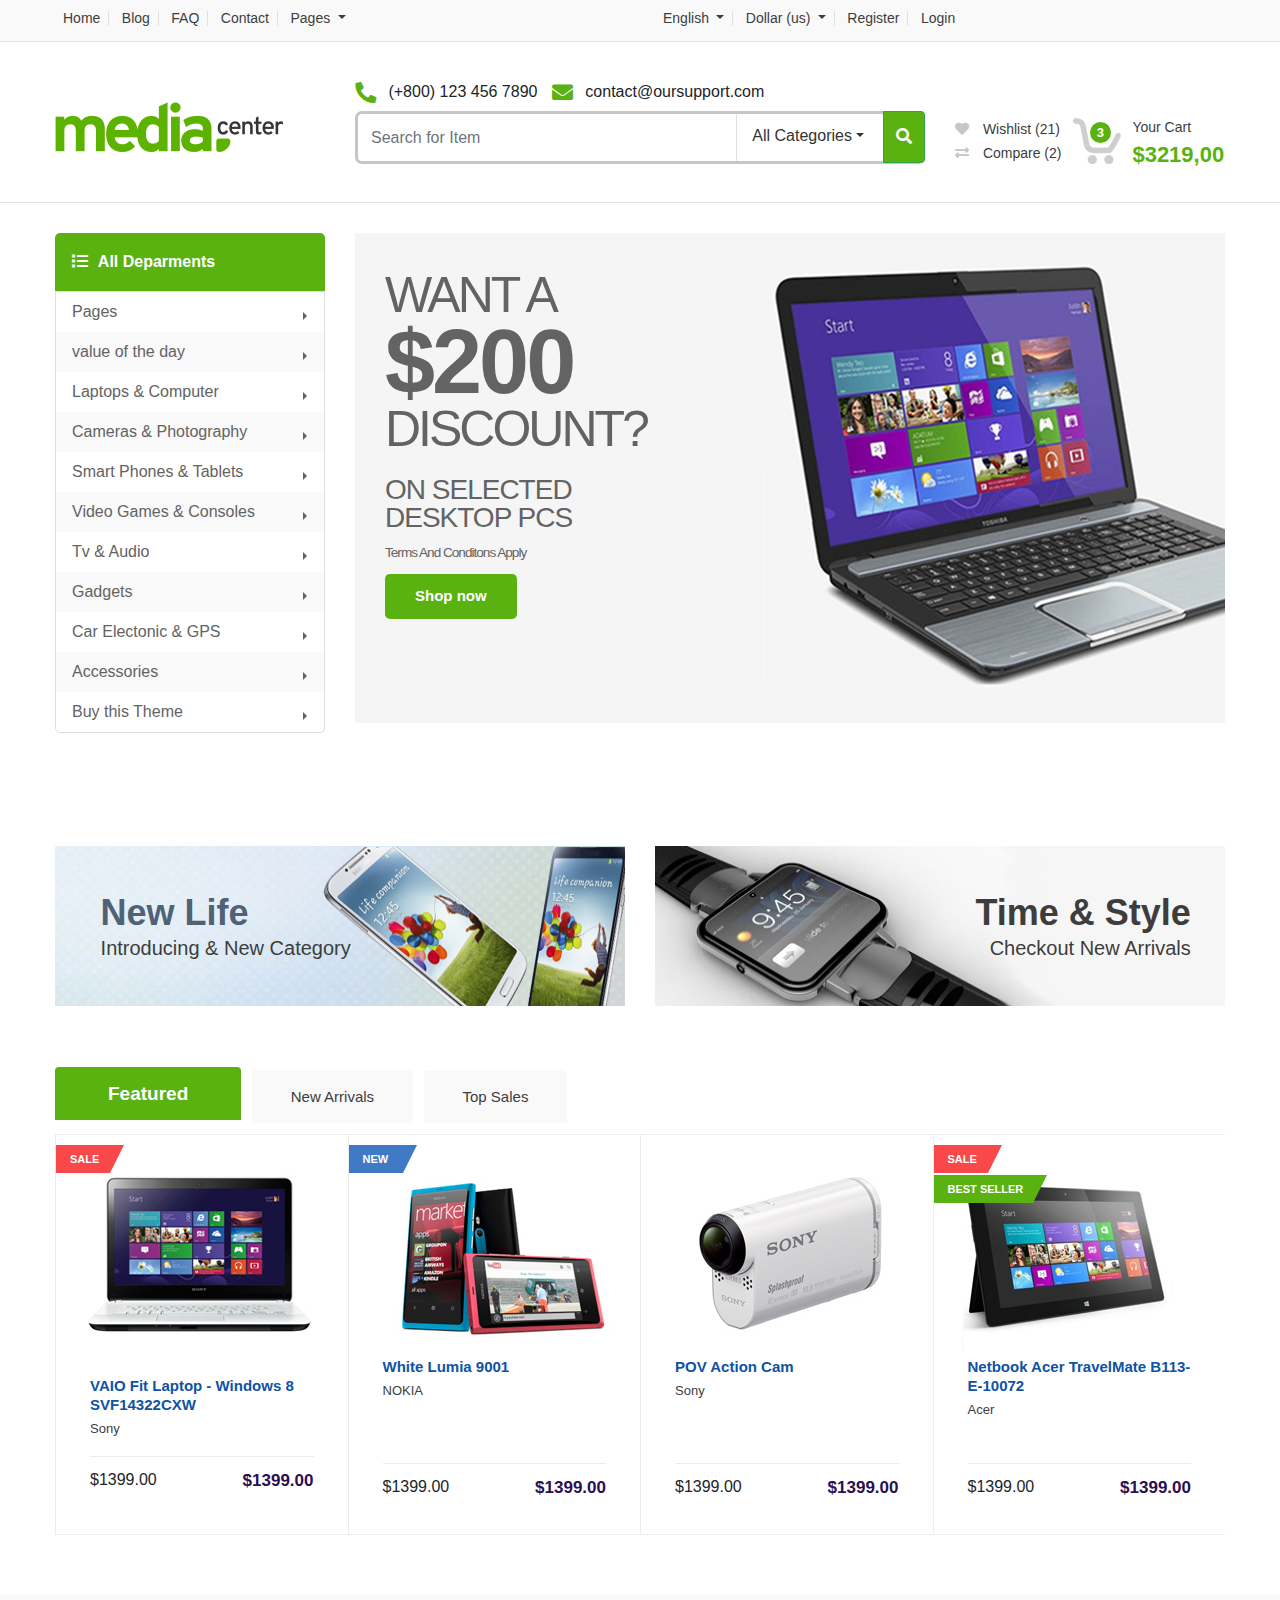
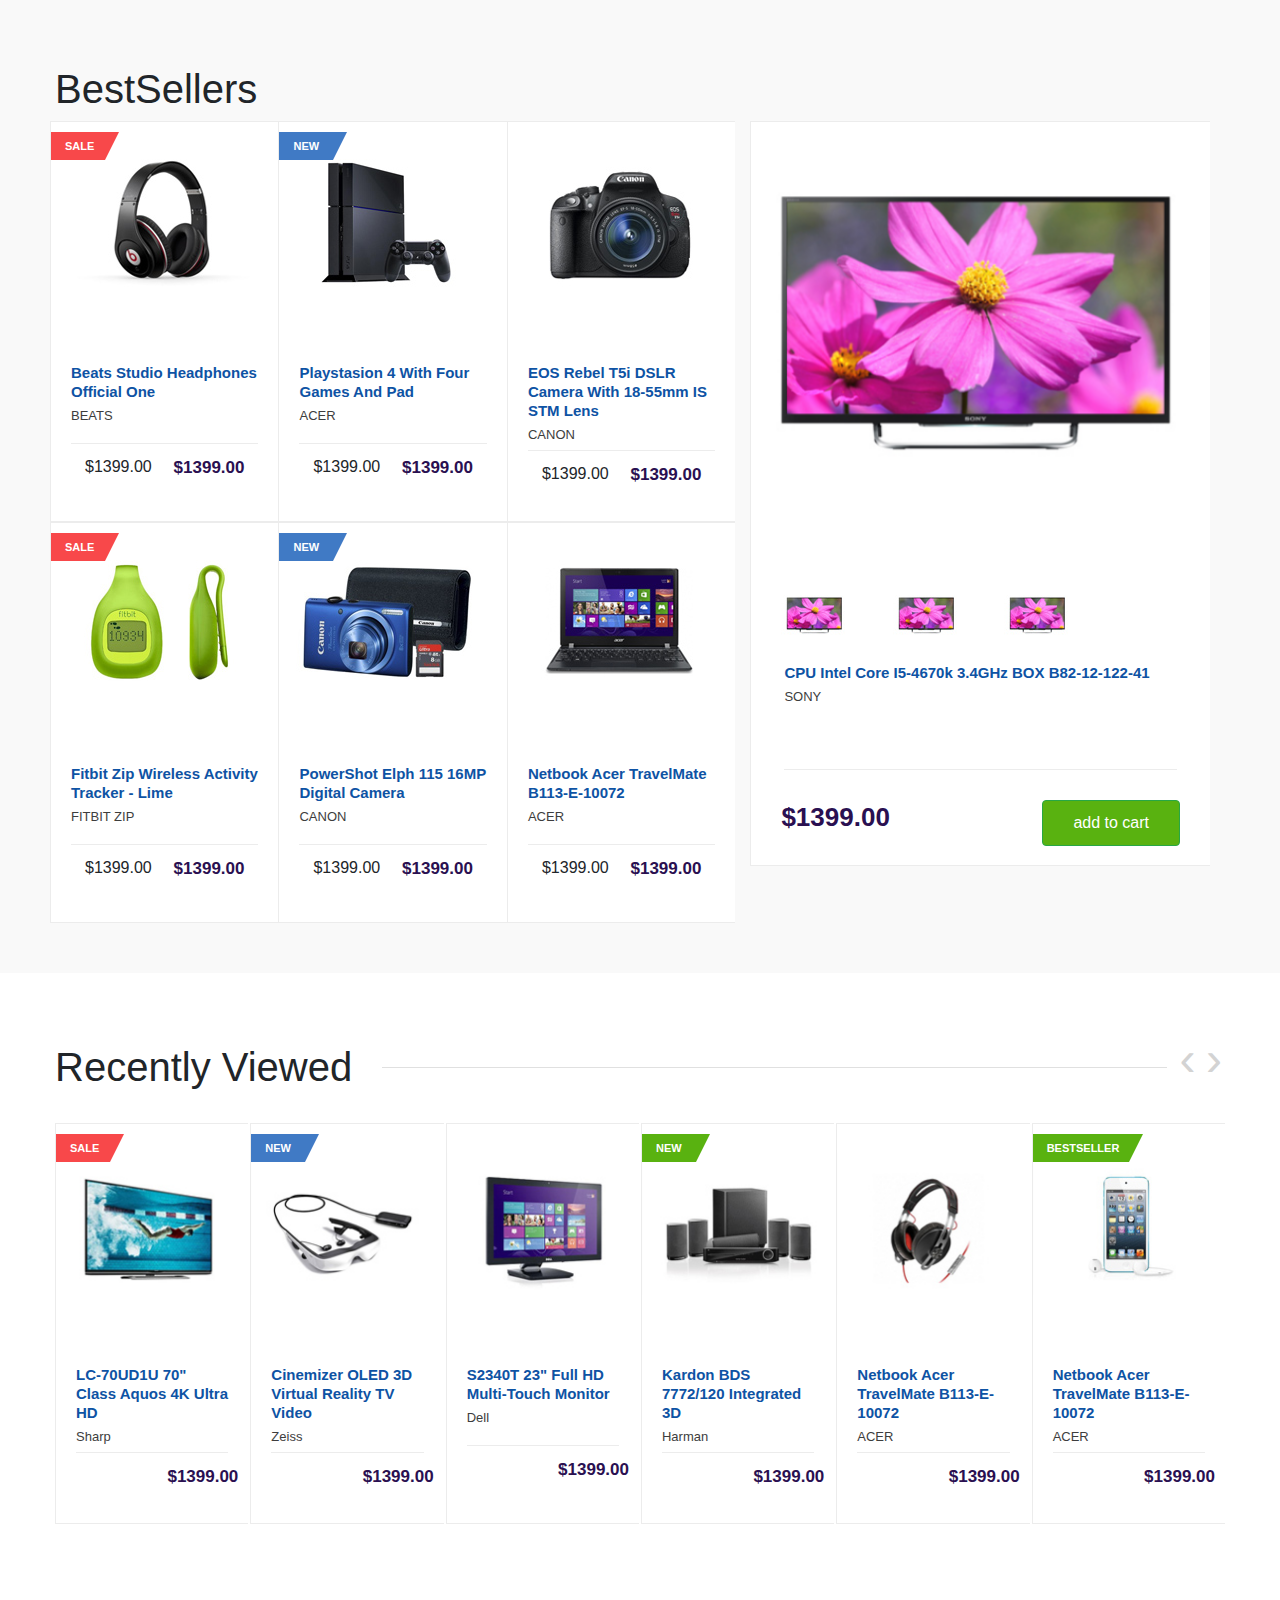
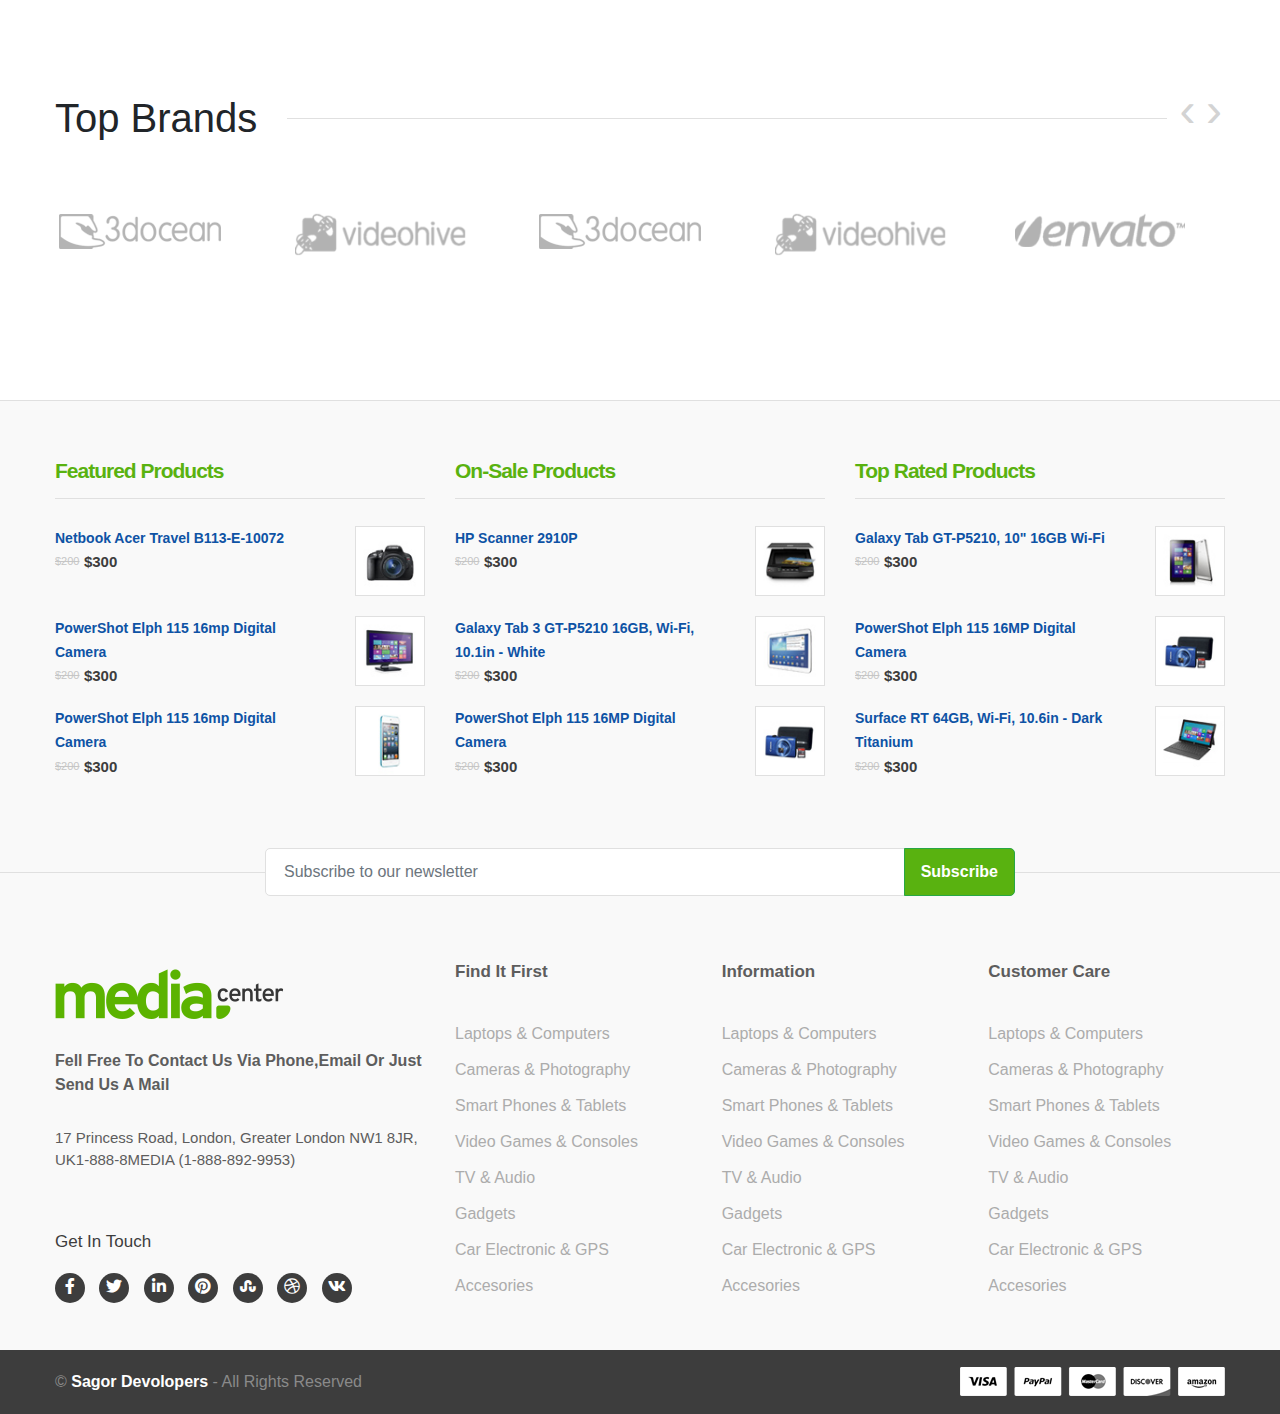
==== index.html @ 827f34d5 "Ecommerce html template" ====
<!DOCTYPE HTML>
<html lang="en-US">

<head>
    <meta charset="UTF-8">
    <meta name="viewport" content="width=device-width , initial-scale=1">
    <meta name="keywords" content="">
    <meta name="author" content="">
    <meta name="description" content="Responsive Ecommerce html template">
    <meta name="viewport" content="width=device-width, initial-scale=1">
    <title>Media Center Electric Html5 Template</title>
    <!-- Place favicon.ico in the root directory -->
    <link rel="shortcut icon" type="image/x-icon" href="assets/img/favicon.ico">
    <!-- css here -->
    <link rel="stylesheet" type="text/css" href="css/style.css">
    <link rel="stylesheet" type="text/css" href="css/bootstrap.min.css" />
    <link rel="stylesheet" type="text/css" href="css/owl.carousel.min.css" />
    <link rel="stylesheet" href="https://cdnjs.cloudflare.com/ajax/libs/font-awesome/5.14.0/css/all.min.css" />
    <link rel="stylesheet" type="text/css" href="css/responsive.css" />
    <link rel="stylesheet" type="text/css" href="css/jquery-ui.css" />
</head>

<body>

    <!-- topbar -->
    <div class="topbar">
        <div class="container">
            <div class="row">
                <div class="col-md-6">
                    <nav class="navbar navbar-expand-lg ">
                        <div class="collapse navbar-collapse" id="navbarSupportedContent">
                            <ul class="navbar-nav  animate-dropdown">
                                <li class="nav-item active">
                                    <a class="nav-link" href="index.html"> Home </a>
                                </li>
                                <li class="nav-item">
                                    <a class="nav-link" href="#">Blog</a>
                                </li>
                                <li class="nav-item">
                                    <a class="nav-link" href="freequently.html">FAQ</a>
                                </li>
                                <li class="nav-item">
                                    <a class="nav-link" href="contact.html">Contact</a>
                                </li>
                                <li class="nav-item dropdown">
                                    <a class="nav-link dropdown-toggle" href="category.html" id="navbarDropdown" role="button" data-toggle="dropdown" aria-haspopup="true" aria-expanded="false">
                                        Pages
                                    </a>
                                    <div class="dropdown-menu" aria-labelledby="navbarDropdown">
                                        <a class="dropdown-item" href="index.html">Home</a>
                                        <a class="dropdown-item" href="category.html">Category </a>
                                        <a class="dropdown-item" href="terms.html">Terms and Conditons</a>
                                        <a class="dropdown-item" href="about.html">About Us </a>
                                    </div>
                                </li>
                            </ul>
                        </div>
                    </nav>
                </div>

                <div class="col-md-6">
                    <nav class="navbar navbar-expand-lg ">
                        <div class="collapse navbar-collapse" id="navbarSupportedContent">
                            <ul class="navbar-nav animate-dropdown">
                                <li class="nav-item dropdown">
                                    <a class="nav-link dropdown-toggle" href="#" role="button" data-toggle="dropdown">
                                        English
                                    </a>
                                    <div class="dropdown-menu">
                                        <a class="dropdown-item" href="#">French</a>
                                        <a class="dropdown-item" href="#">Russian </a>
                                        <a class="dropdown-item" href="#">Bangla</a>
                                    </div>
                                </li>

                                <li class="nav-item dropdown">
                                    <a class="nav-link dropdown-toggle" href="#" role="button" data-toggle="dropdown">
                                        Dollar (us)
                                    </a>
                                    <div class="dropdown-menu">
                                        <a class="dropdown-item" href="#">Euro (U)</a>
                                        <a class="dropdown-item" href="#">Indian Rupi (INR) </a>
                                        <a class="dropdown-item" href="#">Taka (BDT)</a>
                                    </div>
                                </li>

                                <li class="nav-item">
                                    <a class="nav-link" href="#">Register</a>
                                </li>

                                <li class="nav-item">
                                    <a class="nav-link" href="#">Login</a>
                                </li>
                            </ul>
                        </div>
                    </nav>
                </div>
            </div>
        </div>
    </div>

    <!-- header -->

    <header class="site-header">
        <div class="container">
            <div class="row">
                <div class="col-lg-3">
                    <div class="logo">
                        <a href="index.html">
                            <img src="img/log.png" alt="" />
                        </a>
                    </div>
                </div>
                <div class="col-lg-6">
                    <div class="header-contact">
                        <span class="phone"><i class="fas fa-phone"></i> (+800) 123 456 7890 </span>
                        <span class="email"> <i class="fas fa-envelope"></i> contact@oursupport.com </span>
                    </div>
                    <div class="header-search">
                        <form>
                            <div class="input-group">
                                <input type="search" class="form-control" placeholder="Search for Item" />
                                <ul class="categories-filter navbar-nav animate-dropdown">
                                    <li>
                                        <a href="#" class="dropdown-toggle" data-toggle="dropdown" aria-expanded="false"> All Categories</a>
                                        <div class="dropdown-menu">
                                            <a class="dropdown-item" href="#">Laptops</a>
                                            <a class="dropdown-item" href="#"> Tv and Audio</a>
                                            <a class="dropdown-item" href="#">camera</a>
                                            <a class="dropdown-item" href="#">Gadgets</a>
                                        </div>
                                    </li>
                                </ul>
                                <div class="input-group-append">
                                    <button type="submit" class="btn btn-success"><i class="fas fa-search"></i></button>
                                </div>
                            </div>
                        </form>
                    </div>
                </div>

                <div class="col-lg-3">
                    <div class="cart-holder">
                        <div class="wish-compare">
                            <div class="wishlist">
                                <a href="#">
                                    <i class="fa fa-heart"></i> Wishlist
                                    <span class="value"> (21)</span>
                                </a>
                            </div>
                            <div class="compare">
                                <a href="#">
                                    <i class="fa fa-exchange-alt"></i> Compare
                                    <span class="value"> (2)</span>
                                </a>
                            </div>
                        </div>

                        <div class="basket animate-dropdown">
                            <a href="#" data-toggle="dropdown" aria-expanded="false">
                                <div class="item-count">
                                    <span class="count">3</span>
                                    <img src="img/icon-cart.png" alt="" />
                                </div>
                                <div class="total-price">
                                    <span class="cart-text"> Your Cart</span>
                                    <span class="price"><span class="cur">$</span><span class="value">3219,00</span> </span>
                                </div>
                            </a>
                            <ul class="dropdown-menu">
                                <li>
                                    <div class="cart-item">
                                        <div class="row">
                                            <div class="col-xs-4">
                                                <div class="thumb">
                                                    <img src="img/products/product-small-01.jpg" alt="" />
                                                </div>

                                            </div>
                                            <div class="col-xs-8">
                                                <div class="title">Bluebarry</div>
                                                <div class="prices">$270</div>
                                            </div>

                                        </div>
                                        <a href="#" class="close-btn"><i class="fas fa-times"></i></a>
                                    </div>
                                </li>


                                <li>
                                    <div class="cart-item">
                                        <div class="row">
                                            <div class="col-xs-4">
                                                <div class="thumb">
                                                    <img src="img/products/product-small-01.jpg" alt="" />
                                                </div>

                                            </div>
                                            <div class="col-xs-8">
                                                <div class="title">Bluebarry</div>
                                                <div class="prices">$270</div>
                                            </div>

                                        </div>
                                        <a href="#" class="close-btn"><i class="fas fa-times"></i></a>
                                    </div>
                                </li>
                                <li>
                                    <div class="cart-item">
                                        <div class="row">
                                            <div class="col-xs-4">
                                                <div class="thumb">
                                                    <img src="img/products/product-small-01.jpg" alt="" />
                                                </div>

                                            </div>
                                            <div class="col-xs-8">
                                                <div class="title">Bluebarry</div>
                                                <div class="prices">$270</div>
                                            </div>

                                        </div>
                                        <a href="#" class="close-btn"><i class="fas fa-times"></i></a>
                                    </div>
                                </li>
                                <li>
                                    <div class="cart-item">
                                        <div class="row">
                                            <div class="col-sm-6 text-center">
                                                <a href="#" class="btn btn-light">view cart</a>
                                            </div>
                                            <div class="col-sm-6 text-center">
                                                <a href="#" class="btn btn-success">Checkout</a>
                                            </div>
                                        </div>
                                    </div>
                                </li>
                            </ul>
                        </div>
                    </div>
                </div>
            </div>
        </div>
    </header>

    <!-- menu banner  -->

    <section class="menu-banner">
        <div class="container">
            <div class="row">
                <div class="col-md-3 col-sm-4">
                    <div class="side-menu animate-dropdown">
                        <div class="head"><i class="fas fa-list"></i> All Deparments</div>
                        <nav class="megamenu-horizontal">
                            <ul class="menu">
                                <li class="nav-item dropdown">
                                    <a href="#" class="nav-link dropdown-toggle" data-toggle="dropdown" aria-hospopup="true" aria-expanded="false">Pages</a>

                                    <ul class="dropdown-menu">

                                        <li>
                                            <div class="row">
                                                <div class="col-md-4">
                                                    <ul>
                                                        <li><a href="#">Home</a></li>
                                                        <li><a href="#">Home Alt</a></li>
                                                        <li><a href="#">Category - Grid/List</a></li>
                                                        <li><a href="#">Category 2 - Grid/List</a></li>
                                                        <li><a href="#">Single Product</a></li>
                                                        <li><a href="#">Single Product with Sidebar</a></li>
                                                    </ul>
                                                </div>

                                                <div class="col-md-4">

                                                    <ul>
                                                        <li><a href="#">Shopping Cart</a></li>
                                                        <li><a href="#">Checkout</a></li>
                                                        <li><a href="#">About Us</a></li>
                                                        <li><a href="#">Contact Us</a></li>
                                                        <li><a href="#">Blog</a></li>
                                                        <li><a href="#">Blog Full Width</a></li>
                                                    </ul>

                                                </div>

                                                <div class="col-md-4">
                                                    <ul>
                                                        <li><a href="#">Blog Post</a></li>
                                                        <li><a href="#">FAQ</a></li>
                                                        <li><a href="#">Terms &amp; Conditions</a></li>
                                                        <li><a href="#">Login/Register</a></li>
                                                        <li><a href="#">404</a></li>
                                                        <li><a href="#">Wishlist</a></li>
                                                    </ul>
                                                </div>
                                            </div>
                                        </li>
                                    </ul>
                                </li>
                                <li class="nav-item dropdown">
                                    <a href="#" class="nav-link dropdown-toggle" data-toggle="dropdown" aria-hospopup="true" aria-expanded="false">value of the day</a>

                                    <ul class="dropdown-menu">

                                        <li>
                                            <div class="row">
                                                <div class="col-md-4">
                                                    <ul>
                                                        <li><a href="#">Computer Cases &amp; Accessories</a></li>
                                                        <li><a href="#">CPUs, Processors</a></li>
                                                        <li><a href="#">Fans, Heatsinks &amp; Cooling</a></li>
                                                        <li><a href="#">Graphics, Video Cards</a></li>
                                                        <li><a href="#">Interface, Add-On Cards</a></li>
                                                        <li><a href="#">Laptop Replacement Parts</a></li>
                                                        <li><a href="#">Memory (RAM)</a></li>
                                                        <li><a href="#">Motherboards</a></li>
                                                        <li><a href="#">Motherboard &amp; CPU Combos</a></li>
                                                        <li><a href="#">Motherboard Components &amp; Accs</a></li>
                                                    </ul>

                                                </div>
                                                <div class="col-md-4">
                                                    <ul>
                                                        <li><a href="#">Power Supplies Power</a></li>
                                                        <li><a href="#">Power Supply Testers Sound</a></li>
                                                        <li><a href="#">Sound Cards (Internal)</a></li>
                                                        <li><a href="#">Video Capture &amp; TV Tuner Cards</a></li>
                                                        <li><a href="#">Other</a></li>
                                                    </ul>

                                                </div>
                                                <div class="col-md-4">
                                                    <div class="dropdown-banner">
                                                        <a href="#"> <img src="img/sale.png" alt="" /></a>
                                                    </div>
                                                </div>
                                            </div>
                                        </li>
                                    </ul>
                                </li>

                                <li class="nav-item dropdown">
                                    <a href="#" class="nav-link dropdown-toggle" data-toggle="dropdown" aria-hospopup="true" aria-expanded="false">Laptops & Computer</a>

                                    <ul class="dropdown-menu">

                                        <li>
                                            <div class="row">
                                                <div class="col-md-4">
                                                    <ul>
                                                        <li><a href="#">Computer Cases &amp; Accessories</a></li>
                                                        <li><a href="#">CPUs, Processors</a></li>
                                                        <li><a href="#">Fans, Heatsinks &amp; Cooling</a></li>
                                                        <li><a href="#">Graphics, Video Cards</a></li>
                                                        <li><a href="#">Interface, Add-On Cards</a></li>
                                                        <li><a href="#">Laptop Replacement Parts</a></li>
                                                        <li><a href="#">Memory (RAM)</a></li>
                                                        <li><a href="#">Motherboards</a></li>
                                                        <li><a href="#">Motherboard &amp; CPU Combos</a></li>
                                                        <li><a href="#">Motherboard Components &amp; Accs</a></li>
                                                    </ul>

                                                </div>
                                                <div class="col-md-4">
                                                    <ul>
                                                        <li><a href="#">Power Supplies Power</a></li>
                                                        <li><a href="#">Power Supply Testers Sound</a></li>
                                                        <li><a href="#">Sound Cards (Internal)</a></li>
                                                        <li><a href="#">Video Capture &amp; TV Tuner Cards</a></li>
                                                        <li><a href="#">Other</a></li>
                                                    </ul>

                                                </div>

                                            </div>
                                        </li>


                                    </ul>

                                </li>

                                <li class="nav-item dropdown">
                                    <a href="#" class="nav-link dropdown-toggle" data-toggle="dropdown" aria-hospopup="true" aria-expanded="false">Cameras & Photography</a>

                                    <ul class="dropdown-menu">

                                        <li>
                                            <div class="row">
                                                <div class="col-md-4">
                                                    <ul>
                                                        <li><a href="#">Computer Cases &amp; Accessories</a></li>
                                                        <li><a href="#">CPUs, Processors</a></li>
                                                        <li><a href="#">Fans, Heatsinks &amp; Cooling</a></li>
                                                        <li><a href="#">Graphics, Video Cards</a></li>
                                                        <li><a href="#">Interface, Add-On Cards</a></li>
                                                        <li><a href="#">Laptop Replacement Parts</a></li>
                                                        <li><a href="#">Memory (RAM)</a></li>
                                                        <li><a href="#">Motherboards</a></li>
                                                        <li><a href="#">Motherboard &amp; CPU Combos</a></li>
                                                        <li><a href="#">Motherboard Components &amp; Accs</a></li>
                                                    </ul>

                                                </div>
                                                <div class="col-md-4">
                                                    <ul>
                                                        <li><a href="#">Power Supplies Power</a></li>
                                                        <li><a href="#">Power Supply Testers Sound</a></li>
                                                        <li><a href="#">Sound Cards (Internal)</a></li>
                                                        <li><a href="#">Video Capture &amp; TV Tuner Cards</a></li>
                                                        <li><a href="#">Other</a></li>
                                                    </ul>

                                                </div>

                                            </div>
                                        </li>


                                    </ul>

                                </li>

                                <li class="nav-item dropdown">
                                    <a href="#" class="nav-link dropdown-toggle" data-toggle="dropdown" aria-hospopup="true" aria-expanded="false">Smart Phones & Tablets </a>

                                    <ul class="dropdown-menu">

                                        <li>
                                            <div class="row">
                                                <div class="col-md-4">
                                                    <ul>
                                                        <li><a href="#">Computer Cases &amp; Accessories</a></li>
                                                        <li><a href="#">CPUs, Processors</a></li>
                                                        <li><a href="#">Fans, Heatsinks &amp; Cooling</a></li>
                                                        <li><a href="#">Graphics, Video Cards</a></li>
                                                        <li><a href="#">Interface, Add-On Cards</a></li>
                                                        <li><a href="#">Laptop Replacement Parts</a></li>
                                                        <li><a href="#">Memory (RAM)</a></li>
                                                        <li><a href="#">Motherboards</a></li>
                                                        <li><a href="#">Motherboard &amp; CPU Combos</a></li>
                                                        <li><a href="#">Motherboard Components &amp; Accs</a></li>
                                                    </ul>

                                                </div>
                                                <div class="col-md-4">
                                                    <ul>
                                                        <li><a href="#">Power Supplies Power</a></li>
                                                        <li><a href="#">Power Supply Testers Sound</a></li>
                                                        <li><a href="#">Sound Cards (Internal)</a></li>
                                                        <li><a href="#">Video Capture &amp; TV Tuner Cards</a></li>
                                                        <li><a href="#">Other</a></li>
                                                    </ul>

                                                </div>

                                            </div>
                                        </li>


                                    </ul>

                                </li>

                                <li class="nav-item dropdown">
                                    <a href="#" class="nav-link dropdown-toggle" data-toggle="dropdown" aria-hospopup="true" aria-expanded="false">Video Games & Consoles </a>

                                    <ul class="dropdown-menu">

                                        <li>
                                            <div class="row">
                                                <div class="col-md-4">
                                                    <ul>
                                                        <li><a href="#">Computer Cases &amp; Accessories</a></li>
                                                        <li><a href="#">CPUs, Processors</a></li>
                                                        <li><a href="#">Fans, Heatsinks &amp; Cooling</a></li>
                                                        <li><a href="#">Graphics, Video Cards</a></li>
                                                        <li><a href="#">Interface, Add-On Cards</a></li>
                                                        <li><a href="#">Laptop Replacement Parts</a></li>
                                                        <li><a href="#">Memory (RAM)</a></li>
                                                        <li><a href="#">Motherboards</a></li>
                                                        <li><a href="#">Motherboard &amp; CPU Combos</a></li>
                                                        <li><a href="#">Motherboard Components &amp; Accs</a></li>
                                                    </ul>

                                                </div>
                                                <div class="col-md-4">
                                                    <ul>
                                                        <li><a href="#">Power Supplies Power</a></li>
                                                        <li><a href="#">Power Supply Testers Sound</a></li>
                                                        <li><a href="#">Sound Cards (Internal)</a></li>
                                                        <li><a href="#">Video Capture &amp; TV Tuner Cards</a></li>
                                                        <li><a href="#">Other</a></li>
                                                    </ul>

                                                </div>

                                            </div>
                                        </li>


                                    </ul>

                                </li>

                                <li class="nav-item dropdown">
                                    <a href="#" class="nav-link dropdown-toggle" data-toggle="dropdown" aria-hospopup="true" aria-expanded="false">Tv & Audio</a>

                                    <ul class="dropdown-menu">

                                        <li>
                                            <div class="row">
                                                <div class="col-md-4">
                                                    <ul>
                                                        <li><a href="#">Computer Cases &amp; Accessories</a></li>
                                                        <li><a href="#">CPUs, Processors</a></li>
                                                        <li><a href="#">Fans, Heatsinks &amp; Cooling</a></li>
                                                        <li><a href="#">Graphics, Video Cards</a></li>
                                                        <li><a href="#">Interface, Add-On Cards</a></li>
                                                        <li><a href="#">Laptop Replacement Parts</a></li>
                                                        <li><a href="#">Memory (RAM)</a></li>
                                                        <li><a href="#">Motherboards</a></li>
                                                        <li><a href="#">Motherboard &amp; CPU Combos</a></li>
                                                        <li><a href="#">Motherboard Components &amp; Accs</a></li>
                                                    </ul>

                                                </div>
                                                <div class="col-md-4">
                                                    <ul>
                                                        <li><a href="#">Power Supplies Power</a></li>
                                                        <li><a href="#">Power Supply Testers Sound</a></li>
                                                        <li><a href="#">Sound Cards (Internal)</a></li>
                                                        <li><a href="#">Video Capture &amp; TV Tuner Cards</a></li>
                                                        <li><a href="#">Other</a></li>
                                                    </ul>

                                                </div>

                                            </div>
                                        </li>


                                    </ul>

                                </li>

                                <li class="nav-item dropdown">
                                    <a href="#" class="nav-link dropdown-toggle" data-toggle="dropdown" aria-hospopup="true" aria-expanded="false">Gadgets</a>

                                    <ul class="dropdown-menu">

                                        <li>
                                            <div class="row">
                                                <div class="col-md-4">
                                                    <ul>
                                                        <li><a href="#">Computer Cases &amp; Accessories</a></li>
                                                        <li><a href="#">CPUs, Processors</a></li>
                                                        <li><a href="#">Fans, Heatsinks &amp; Cooling</a></li>
                                                        <li><a href="#">Graphics, Video Cards</a></li>
                                                        <li><a href="#">Interface, Add-On Cards</a></li>
                                                        <li><a href="#">Laptop Replacement Parts</a></li>
                                                        <li><a href="#">Memory (RAM)</a></li>
                                                        <li><a href="#">Motherboards</a></li>
                                                        <li><a href="#">Motherboard &amp; CPU Combos</a></li>
                                                        <li><a href="#">Motherboard Components &amp; Accs</a></li>
                                                    </ul>

                                                </div>
                                                <div class="col-md-4">
                                                    <ul>
                                                        <li><a href="#">Power Supplies Power</a></li>
                                                        <li><a href="#">Power Supply Testers Sound</a></li>
                                                        <li><a href="#">Sound Cards (Internal)</a></li>
                                                        <li><a href="#">Video Capture &amp; TV Tuner Cards</a></li>
                                                        <li><a href="#">Other</a></li>
                                                    </ul>

                                                </div>

                                            </div>
                                        </li>


                                    </ul>

                                </li>

                                <li class="nav-item dropdown">
                                    <a href="#" class="nav-link dropdown-toggle" data-toggle="dropdown" aria-hospopup="true" aria-expanded="false">Car Electonic & GPS</a>

                                    <ul class="dropdown-menu">

                                        <li>
                                            <div class="row">
                                                <div class="col-md-4">
                                                    <ul>
                                                        <li><a href="#">Computer Cases &amp; Accessories</a></li>
                                                        <li><a href="#">CPUs, Processors</a></li>
                                                        <li><a href="#">Fans, Heatsinks &amp; Cooling</a></li>
                                                        <li><a href="#">Graphics, Video Cards</a></li>
                                                        <li><a href="#">Interface, Add-On Cards</a></li>
                                                        <li><a href="#">Laptop Replacement Parts</a></li>
                                                        <li><a href="#">Memory (RAM)</a></li>
                                                        <li><a href="#">Motherboards</a></li>
                                                        <li><a href="#">Motherboard &amp; CPU Combos</a></li>
                                                        <li><a href="#">Motherboard Components &amp; Accs</a></li>
                                                    </ul>

                                                </div>
                                                <div class="col-md-4">
                                                    <ul>
                                                        <li><a href="#">Power Supplies Power</a></li>
                                                        <li><a href="#">Power Supply Testers Sound</a></li>
                                                        <li><a href="#">Sound Cards (Internal)</a></li>
                                                        <li><a href="#">Video Capture &amp; TV Tuner Cards</a></li>
                                                        <li><a href="#">Other</a></li>
                                                    </ul>

                                                </div>

                                            </div>
                                        </li>


                                    </ul>

                                </li>


                                <li class="nav-item dropdown">
                                    <a href="#" class="nav-link dropdown-toggle" data-toggle="dropdown" aria-hospopup="true" aria-expanded="false">Accessories</a>

                                    <ul class="dropdown-menu">

                                        <li>
                                            <div class="row">
                                                <div class="col-md-4">
                                                    <ul>
                                                        <li><a href="#">Computer Cases &amp; Accessories</a></li>
                                                        <li><a href="#">CPUs, Processors</a></li>
                                                        <li><a href="#">Fans, Heatsinks &amp; Cooling</a></li>
                                                        <li><a href="#">Graphics, Video Cards</a></li>
                                                        <li><a href="#">Interface, Add-On Cards</a></li>
                                                        <li><a href="#">Laptop Replacement Parts</a></li>
                                                        <li><a href="#">Memory (RAM)</a></li>
                                                        <li><a href="#">Motherboards</a></li>
                                                        <li><a href="#">Motherboard &amp; CPU Combos</a></li>
                                                        <li><a href="#">Motherboard Components &amp; Accs</a></li>
                                                    </ul>

                                                </div>
                                                <div class="col-md-4">
                                                    <ul>
                                                        <li><a href="#">Power Supplies Power</a></li>
                                                        <li><a href="#">Power Supply Testers Sound</a></li>
                                                        <li><a href="#">Sound Cards (Internal)</a></li>
                                                        <li><a href="#">Video Capture &amp; TV Tuner Cards</a></li>
                                                        <li><a href="#">Other</a></li>
                                                    </ul>

                                                </div>

                                            </div>
                                        </li>


                                    </ul>

                                </li>

                                <li class="nav-item dropdown">
                                    <a href="#http://themeforest.net/item/media-center-electronic-ecommerce-html-template/8178892?ref=shaikrilwan" class="nav-link dropdown-toggle" data-toggle="dropdown" aria-hospopup="true" aria-expanded="false">Buy this Theme</a>
                                </li>
                            </ul>
                        </nav>
                    </div>
                </div>


                <div class="col-md-9 col-sm-8">
                    <div class="owl-carousel owl-theme" id="banner-slider">
                        <div class="banner" style="background: url(img/slides/slider01.jpg);">
                            <div class="captions">
                                <div class="text1">
                                    want a <span class="big"><span class="sign">$</span>200 </span>Discount?
                                </div>
                                <div class="text2"> on selected <br /> Desktop pcs</div>
                                <div class="text3"> terms and conditons apply</div>
                                <div class="btn-holder"> <a href="#" class="btn btn-success btn-lg"> Shop now </a></div>
                            </div>
                        </div>

                        <div class="banner" style="background: url(img/slides/slider03.jpg);">
                            <div class="captions">
                                <div class="text1">
                                    save up to a <span class="big"><span class="sign">$</span>400 </span>Discount?
                                </div>
                                <div class="text2"> on selected <br /> Desktop pcs</div>
                                <div class="text3"> terms and conditons apply</div>
                                <div class="btn-holder"> <a href="#" class="btn btn-success btn-lg"> Shop now </a></div>
                            </div>
                        </div>


                    </div>


                </div>

            </div>
        </div>
    </section>


    <!-- banner-holder  -->

    <section class="banner-holder">
        <div class="container">
            <div class="row">

                <div class="col-lg-6">
                    <div class="banner">
                        <div class="banner-text">
                            <h1>New Life </h1>
                            <span class="tagline">Introducing & New Category</span>
                        </div>
                        <img src="img/banner-10.jpg" alt="" />
                    </div>
                </div>

                <div class="col-lg-6">
                    <div class="banner banner-right">
                        <div class="banner-text">
                            <h1>Time & Style </h1>
                            <span class="tagline"> Checkout New Arrivals </span>
                        </div>
                        <img src="img/banner-02.jpg" alt="" />
                    </div>
                </div>



            </div>
        </div>
    </section>

    <!-- products-tab  -->

    <section id="products-tab">
        <div class="container">
            <ul class="nav nav-pills" role="tablist">
                <li>
                    <a data-toggle="tab" href="#featured" aria-selected="true" class="active">featured</a>
                </li>
                <li>
                    <a data-toggle="tab" href="#new-arrivals" aria-selected="false">new arrivals</a>
                </li>
                <li>
                    <a data-toggle="tab" href="#top-sales" aria-selected="false">top sales</a>
                </li>
            </ul>

            <div class="tab-content">

                <div class="tab-pane fade show active" id="featured">
                    <div class="row">
                        <div class="col-sm-6 col-md-3 product-item-holder ">
                            <div class="product">
                                <div class="ribbon red"><span>sale</span></div>
                                <div class="image">
                                    <img src="img/products/product-01.jpg" alt="" />
                                </div>
                                <div class="body">
                                    <div class="discount green">-50% Sale</div>
                                    <h3 class="title">
                                        <a href="category.html">VAIO Fit Laptop - Windows 8 SVF14322CXW</a>
                                    </h3>
                                    <div class="brand"> sony </div>
                                </div>

                                <div class="prices clearfix">
                                    <div class="price-prev float-left">$1399.00</div>
                                    <div class="price-current float-right">$1399.00</div>
                                </div>

                                <div class="hover-area">
                                    <div class="add-cart-button">
                                        <a href="#" class="btn btn-success">add to cart</a>
                                    </div>
                                    <div class="wish-compare">
                                        <a class="btn-add-to-wishlist" href="#"><i class="fa fa-heart"></i></i>add to wishlist</a>
                                        <a class="btn-add-to-compare" href="#"><i class="fa fa-exchange-alt"></i> compare</a>
                                    </div>
                                </div>
                            </div>
                        </div>

                        <div class="col-sm-6 col-md-3 product-item-holder">

                            <div class="product">
                                <div class="ribbon blue"><span>new</span></div>
                                <div class="image">
                                    <img src="img/products/product-02.jpg" alt="" />
                                </div>
                                <div class="body">

                                    <h3 class="title">
                                        <a href="category.html">White Lumia 9001</a>
                                    </h3>
                                    <div class="brand"> NOKIA</div>
                                </div>

                                <div class="prices clearfix">
                                    <div class="price-prev float-left">$1399.00</div>
                                    <div class="price-current float-right">$1399.00</div>
                                </div>

                                <div class="hover-area">
                                    <div class="add-cart-button">
                                        <a href="#" class="btn btn-success">add to cart</a>
                                    </div>
                                    <div class="wish-compare">
                                        <a class="btn-add-to-wishlist" href="#"><i class="fa fa-heart"></i></i>add to wishlist</a>
                                        <a class="btn-add-to-compare" href="#"><i class="fa fa-exchange-alt"></i> compare</a>
                                    </div>
                                </div>
                            </div>
                        </div>

                        <div class="col-sm-6 col-md-3 product-item-holder">

                            <div class="product">

                                <div class="image">
                                    <img src="img/products/product-03.jpg" alt="" />
                                </div>
                                <div class="body">

                                    <h3 class="title">
                                        <a href="category.html">POV Action Cam</a>
                                    </h3>
                                    <div class="brand"> sony </div>
                                </div>

                                <div class="prices clearfix">
                                    <div class="price-prev float-left">$1399.00</div>
                                    <div class="price-current float-right">$1399.00</div>
                                </div>

                                <div class="hover-area">
                                    <div class="add-cart-button">
                                        <a href="#" class="btn btn-success">add to cart</a>
                                    </div>
                                    <div class="wish-compare">
                                        <a class="btn-add-to-wishlist" href="#"><i class="fa fa-heart"></i></i>add to wishlist</a>
                                        <a class="btn-add-to-compare" href="#"><i class="fa fa-exchange-alt"></i> compare</a>
                                    </div>
                                </div>
                            </div>
                        </div>

                        <div class="col-sm-6 col-md-3 product-item-holder">

                            <div class="product">
                                <div class="ribbon red"><span>sale</span></div>
                                <div class="ribbon green"><span>Best Seller</span></div>
                                <div class="image">
                                    <img src="img/products/product-04.jpg" alt="" />
                                </div>
                                <div class="body">

                                    <h3 class="title">
                                        <a href="category.html">Netbook Acer TravelMate B113-E-10072</a>
                                    </h3>
                                    <div class="brand"> Acer </div>
                                </div>

                                <div class="prices clearfix">
                                    <div class="price-prev float-left">$1399.00</div>
                                    <div class="price-current float-right">$1399.00</div>
                                </div>

                                <div class="hover-area">
                                    <div class="add-cart-button">
                                        <a href="#" class="btn btn-success">add to cart</a>
                                    </div>
                                    <div class="wish-compare">
                                        <a class="btn-add-to-wishlist" href="#"><i class="fa fa-heart"></i></i>add to wishlist</a>
                                        <a class="btn-add-to-compare" href="#"><i class="fa fa-exchange-alt"></i> compare</a>
                                    </div>
                                </div>
                            </div>
                        </div>
                    </div>
                </div>

                <div class="tab-pane " id="new-arrivals">
                    <div class="row">
                        <div class="col-sm-6 col-md-3 product-item-holder">
                            <div class="product">
                                <div class="ribbon red"><span>sale</span></div>
                                <div class="ribbon green"><span>Best Seller</span></div>
                                <div class="image">
                                    <img src="img/products/product-04.jpg" alt="" />
                                </div>
                                <div class="body">

                                    <h3 class="title">
                                        <a href="category.html">Netbook Acer TravelMate B113-E-10072</a>
                                    </h3>
                                    <div class="brand"> Acer </div>
                                </div>

                                <div class="prices clearfix">
                                    <div class="price-prev float-left">$1399.00</div>
                                    <div class="price-current float-right">$1399.00</div>
                                </div>

                                <div class="hover-area">
                                    <div class="add-cart-button">
                                        <a href="#" class="btn btn-success">add to cart</a>
                                    </div>
                                    <div class="wish-compare">
                                        <a class="btn-add-to-wishlist" href="#"><i class="fa fa-heart"></i></i>add to wishlist</a>
                                        <a class="btn-add-to-compare" href="#"><i class="fa fa-exchange-alt"></i> compare</a>
                                    </div>
                                </div>
                            </div>
                        </div>

                        <div class="col-sm-6 col-md-3 product-item-holder">
                            <div class="product">

                                <div class="image">
                                    <img src="img/products/product-03.jpg" alt="" />
                                </div>
                                <div class="body">

                                    <h3 class="title">
                                        <a href="category.html">POV Action Cam</a>
                                    </h3>
                                    <div class="brand"> sony </div>
                                </div>

                                <div class="prices clearfix">
                                    <div class="price-prev float-left">$1399.00</div>
                                    <div class="price-current float-right">$1399.00</div>
                                </div>

                                <div class="hover-area">
                                    <div class="add-cart-button">
                                        <a href="#" class="btn btn-success">add to cart</a>
                                    </div>
                                    <div class="wish-compare">
                                        <a class="btn-add-to-wishlist" href="#"><i class="fa fa-heart"></i></i>add to wishlist</a>
                                        <a class="btn-add-to-compare" href="#"><i class="fa fa-exchange-alt"></i> compare</a>
                                    </div>
                                </div>
                            </div>
                        </div>

                        <div class="col-sm-6 col-md-3 product-item-holder">
                            <div class="product">
                                <div class="ribbon blue"><span>new</span></div>
                                <div class="image">
                                    <img src="img/products/product-02.jpg" alt="" />
                                </div>
                                <div class="body">

                                    <h3 class="title">
                                        <a href="category.html">White Lumia 9001</a>
                                    </h3>
                                    <div class="brand"> NOKIA</div>
                                </div>

                                <div class="prices clearfix">
                                    <div class="price-prev float-left">$1399.00</div>
                                    <div class="price-current float-right">$1399.00</div>
                                </div>

                                <div class="hover-area">
                                    <div class="add-cart-button">
                                        <a href="#" class="btn btn-success">add to cart</a>
                                    </div>
                                    <div class="wish-compare">
                                        <a class="btn-add-to-wishlist" href="#"><i class="fa fa-heart"></i></i>add to wishlist</a>
                                        <a class="btn-add-to-compare" href="#"><i class="fa fa-exchange-alt"></i> compare</a>
                                    </div>
                                </div>
                            </div>
                        </div>

                        <div class="col-sm-6 col-md-3 product-item-holder">
                            <div class="product">
                                <div class="ribbon red"><span>sale</span></div>
                                <div class="image">
                                    <img src="img/products/product-01.jpg" alt="" />
                                </div>
                                <div class="body">
                                    <div class="discount green">-50% Sale</div>
                                    <h3 class="title">
                                        <a href="category.html">VAIO Fit Laptop - Windows 8 SVF14322CXW</a>
                                    </h3>
                                    <div class="brand"> sony </div>
                                </div>

                                <div class="prices clearfix">
                                    <div class="price-prev float-left">$1399.00</div>
                                    <div class="price-current float-right">$1399.00</div>
                                </div>

                                <div class="hover-area">
                                    <div class="add-cart-button">
                                        <a href="#" class="btn btn-success">add to cart</a>
                                    </div>
                                    <div class="wish-compare">
                                        <a class="btn-add-to-wishlist" href="#"><i class="fa fa-heart"></i></i>add to wishlist</a>
                                        <a class="btn-add-to-compare" href="#"><i class="fa fa-exchange-alt"></i> compare</a>
                                    </div>
                                </div>
                            </div>
                        </div>
                    </div>
                </div>


                <div class="tab-pane " id="top-sales">
                    <div class="row">
                        <div class="col-sm-6 col-md-3 product-item-holder ">
                            <div class="product">
                                <div class="ribbon red"><span>sale</span></div>
                                <div class="ribbon green"><span>Best Seller</span></div>
                                <div class="image">
                                    <img src="img/products/product-04.jpg" alt="" />
                                </div>
                                <div class="body">
                                    <h3 class="title">
                                        <a href="category.html">Netbook Acer TravelMate B113-E-10072</a>
                                    </h3>
                                    <div class="brand"> Acer </div>
                                </div>

                                <div class="prices clearfix">
                                    <div class="price-prev float-left">$1399.00</div>
                                    <div class="price-current float-right">$1399.00</div>
                                </div>
                                <div class="hover-area">
                                    <div class="add-cart-button">
                                        <a href="#" class="btn btn-success">add to cart</a>
                                    </div>
                                    <div class="wish-compare">
                                        <a class="btn-add-to-wishlist" href="#"><i class="fa fa-heart"></i></i>add to wishlist</a>
                                        <a class="btn-add-to-compare" href="#"><i class="fa fa-exchange-alt"></i> compare</a>
                                    </div>
                                </div>
                            </div>
                        </div>

                        <div class="col-sm-6 col-md-3 product-item-holder">
                            <div class="product">

                                <div class="image">
                                    <img src="img/products/product-03.jpg" alt="" />
                                </div>
                                <div class="body">

                                    <h3 class="title">
                                        <a href="category.html">POV Action Cam</a>
                                    </h3>
                                    <div class="brand"> sony </div>
                                </div>

                                <div class="prices clearfix">
                                    <div class="price-prev float-left">$1399.00</div>
                                    <div class="price-current float-right">$1399.00</div>
                                </div>

                                <div class="hover-area">
                                    <div class="add-cart-button">
                                        <a href="#" class="btn btn-success">add to cart</a>
                                    </div>
                                    <div class="wish-compare">
                                        <a class="btn-add-to-wishlist" href="#"><i class="fa fa-heart"></i></i>add to wishlist</a>
                                        <a class="btn-add-to-compare" href="#"><i class="fa fa-exchange-alt"></i> compare</a>
                                    </div>
                                </div>
                            </div>
                        </div>

                        <div class="col-sm-6 col-md-3 product-item-holder">

                            <div class="product">
                                <div class="ribbon red"><span>sale</span></div>
                                <div class="image">
                                    <img src="img/products/product-01.jpg" alt="" />
                                </div>
                                <div class="body">
                                    <div class="discount green">-50% Sale</div>
                                    <h3 class="title">
                                        <a href="category.html">VAIO Fit Laptop - Windows 8 SVF14322CXW</a>
                                    </h3>
                                    <div class="brand"> sony </div>
                                </div>

                                <div class="prices clearfix">
                                    <div class="price-prev float-left">$1399.00</div>
                                    <div class="price-current float-right">$1399.00</div>
                                </div>

                                <div class="hover-area">
                                    <div class="add-cart-button">
                                        <a href="#" class="btn btn-success">add to cart</a>
                                    </div>
                                    <div class="wish-compare">
                                        <a class="btn-add-to-wishlist" href="#"><i class="fa fa-heart"></i></i>add to wishlist</a>
                                        <a class="btn-add-to-compare" href="#"><i class="fa fa-exchange-alt"></i> compare</a>
                                    </div>
                                </div>
                            </div>
                        </div>

                        <div class="col-sm-6 col-md-3 product-item-holder">
                            <div class="product">
                                <div class="ribbon blue"><span>new</span></div>
                                <div class="image">
                                    <img src="img/products/product-02.jpg" alt="" />
                                </div>
                                <div class="body">

                                    <h3 class="title">
                                        <a href="category.html">White Lumia 9001</a>
                                    </h3>
                                    <div class="brand"> NOKIA</div>
                                </div>

                                <div class="prices clearfix">
                                    <div class="price-prev float-left">$1399.00</div>
                                    <div class="price-current float-right">$1399.00</div>
                                </div>

                                <div class="hover-area">
                                    <div class="add-cart-button">
                                        <a href="#" class="btn btn-success">add to cart</a>
                                    </div>
                                    <div class="wish-compare">
                                        <a class="btn-add-to-wishlist" href="#"><i class="fa fa-heart"></i></i>add to wishlist</a>
                                        <a class="btn-add-to-compare" href="#"><i class="fa fa-exchange-alt"></i> compare</a>
                                    </div>
                                </div>
                            </div>
                        </div>

                    </div>
                </div>

            </div>
        </div>
    </section>


    <!-- Best Seller -->

    <section id="best-sellers">
        <div class="container">
            <h1 class="section-title">BestSellers</h1>

            <div class="products-grid smalls">
                <div class="row">

                    <div class="col-md-7">
                        <div class="row">
                            <div class="col-sm-12 col-md-4 product-item-holder ">

                                <div class="product">
                                    <div class="ribbon red"><span>sale</span></div>
                                    <div class="image">
                                        <img src="img/products/product-05.jpg" alt="" />
                                    </div>
                                    <div class="body">
                                        <div class="discount green">-50% Sale</div>
                                        <h3 class="title">
                                            <a href="category.html">Beats Studio Headphones Official One </a>
                                        </h3>
                                        <div class="brand"> BEATS </div>
                                    </div>

                                    <div class="prices clearfix">
                                        <div class="price-prev float-left">$1399.00</div>
                                        <div class="price-current float-right">$1399.00</div>
                                    </div>

                                    <div class="hover-area">
                                        <div class="add-cart-button">
                                            <a href="#" class="btn btn-success">add to cart</a>
                                        </div>
                                        <div class="wish-compare">
                                            <a class="btn-add-to-wishlist" href="#"><i class="fa fa-heart"></i></i>add to wishlist</a>
                                            <a class="btn-add-to-compare" href="#"><i class="fa fa-exchange-alt"></i> compare</a>
                                        </div>
                                    </div>
                                </div>

                            </div>


                            <div class="col-sm-12 col-md-4 product-item-holder ">

                                <div class="product">
                                    <div class="ribbon blue"><span>new</span></div>
                                    <div class="image">
                                        <img src="img/products/product-06.jpg" alt="" />
                                    </div>
                                    <div class="body">
                                        <div class="discount green">-50% Sale</div>
                                        <h3 class="title">
                                            <a href="category.html">Playstasion 4 With Four Games And Pad</a>
                                        </h3>
                                        <div class="brand"> ACER </div>
                                    </div>

                                    <div class="prices clearfix">
                                        <div class="price-prev float-left">$1399.00</div>
                                        <div class="price-current float-right">$1399.00</div>
                                    </div>

                                    <div class="hover-area">
                                        <div class="add-cart-button">
                                            <a href="#" class="btn btn-success">add to cart</a>
                                        </div>
                                        <div class="wish-compare">
                                            <a class="btn-add-to-wishlist" href="#"><i class="fa fa-heart"></i></i>add to wishlist</a>
                                            <a class="btn-add-to-compare" href="#"><i class="fa fa-exchange-alt"></i> compare</a>
                                        </div>
                                    </div>
                                </div>

                            </div>

                            <div class="col-sm-12 col-md-4 product-item-holder ">

                                <div class="product">

                                    <div class="image">
                                        <img src="img/products/product-07.jpg" alt="" />
                                    </div>
                                    <div class="body">
                                        <div class="discount green">-50% Sale</div>
                                        <h3 class="title">
                                            <a href="category.html"> EOS Rebel T5i DSLR Camera With 18-55mm IS STM Lens </a>
                                        </h3>
                                        <div class="brand"> CANON </div>
                                    </div>

                                    <div class="prices clearfix">
                                        <div class="price-prev float-left">$1399.00</div>
                                        <div class="price-current float-right">$1399.00</div>
                                    </div>

                                    <div class="hover-area">
                                        <div class="add-cart-button">
                                            <a href="#" class="btn btn-success">add to cart</a>
                                        </div>
                                        <div class="wish-compare">
                                            <a class="btn-add-to-wishlist" href="#"><i class="fa fa-heart"></i></i>add to wishlist</a>
                                            <a class="btn-add-to-compare" href="#"><i class="fa fa-exchange-alt"></i> compare</a>
                                        </div>
                                    </div>
                                </div>

                            </div>


                        </div>

                        <div class="row">
                            <div class="col-sm-12 col-md-4 product-item-holder ">

                                <div class="product">
                                    <div class="ribbon red"><span>sale</span></div>
                                    <div class="image">
                                        <img src="img/products/product-08.jpg" alt="" />
                                    </div>
                                    <div class="body">
                                        <div class="discount green">-50% Sale</div>
                                        <h3 class="title">
                                            <a href="category.html">Fitbit Zip Wireless Activity Tracker - Lime</a>
                                        </h3>
                                        <div class="brand"> FITBIT ZIP </div>
                                    </div>

                                    <div class="prices clearfix">
                                        <div class="price-prev float-left">$1399.00</div>
                                        <div class="price-current float-right">$1399.00</div>
                                    </div>

                                    <div class="hover-area">
                                        <div class="add-cart-button">
                                            <a href="#" class="btn btn-success">add to cart</a>
                                        </div>
                                        <div class="wish-compare">
                                            <a class="btn-add-to-wishlist" href="#"><i class="fa fa-heart"></i></i>add to wishlist</a>
                                            <a class="btn-add-to-compare" href="#"><i class="fa fa-exchange-alt"></i> compare</a>
                                        </div>
                                    </div>
                                </div>

                            </div>


                            <div class="col-sm-12 col-md-4 product-item-holder ">

                                <div class="product">
                                    <div class="ribbon blue"><span>new</span></div>
                                    <div class="image">
                                        <img src="img/products/product-09.jpg" alt="" />
                                    </div>
                                    <div class="body">
                                        <div class="discount green">-50% Sale</div>
                                        <h3 class="title">
                                            <a href="category.html"> PowerShot Elph 115 16MP Digital Camera </a>
                                        </h3>
                                        <div class="brand"> CANON </div>
                                    </div>

                                    <div class="prices clearfix">
                                        <div class="price-prev float-left">$1399.00</div>
                                        <div class="price-current float-right">$1399.00</div>
                                    </div>

                                    <div class="hover-area">
                                        <div class="add-cart-button">
                                            <a href="#" class="btn btn-success">add to cart</a>
                                        </div>
                                        <div class="wish-compare">
                                            <a class="btn-add-to-wishlist" href="#"><i class="fa fa-heart"></i></i>add to wishlist</a>
                                            <a class="btn-add-to-compare" href="#"><i class="fa fa-exchange-alt"></i> compare</a>
                                        </div>
                                    </div>
                                </div>

                            </div>


                            <div class="col-sm-12 col-md-4  product-item-holder ">

                                <div class="product">

                                    <div class="image">
                                        <img src="img/products/product-10.jpg" alt="" />
                                    </div>
                                    <div class="body">
                                        <div class="discount green">-50% Sale</div>
                                        <h3 class="title">
                                            <a href="category.html"> Netbook Acer TravelMate B113-E-10072</a>
                                        </h3>
                                        <div class="brand"> ACER </div>
                                    </div>

                                    <div class="prices clearfix">
                                        <div class="price-prev float-left">$1399.00</div>
                                        <div class="price-current float-right">$1399.00</div>
                                    </div>

                                    <div class="hover-area">
                                        <div class="add-cart-button">
                                            <a href="#" class="btn btn-success">add to cart</a>
                                        </div>
                                        <div class="wish-compare">
                                            <a class="btn-add-to-wishlist" href="#"><i class="fa fa-heart"></i></i>add to wishlist</a>
                                            <a class="btn-add-to-compare" href="#"><i class="fa fa-exchange-alt"></i> compare</a>
                                        </div>
                                    </div>
                                </div>
                            </div>

                        </div>
                    </div>

                    <div class="col-xs-12 col-sm-12 col-md-5">
                        <div class="product-item-holder single-product-gallery">
                            <div class="product">
                                <div class="owl-carousel owl-theme owl-loaded owl-drag" id="single-product-gallery-slider">
                                    <div class="image">
                                        <a href="category.html"><img src="img/products/product-gallery-01.jpg" alt=""></a>
                                    </div>

                                    <div class="image">
                                        <a href="category.html"><img src="img/products/product-gallery-01.jpg" alt=""></a>
                                    </div>

                                    <div class="image">
                                        <a href="category.html"><img src="img/products/product-gallery-01.jpg" alt=""></a>
                                    </div>
                                </div>
                                <div class="gallery-thumbs clearfix">
                                    <ul>
                                        <a class="horizontal-thumb active" data-target="#single-product-gallery-slider" data-slide="0" href="#slide1"><img alt="" src="img/products/gallery-thumb-01.jpg"></a>
                                        <a class="horizontal-thumb" data-target="#single-product-gallery-slider" data-slide="1" href="#slide2"><img alt="" src="img/products/gallery-thumb-01.jpg"></a>
                                        <a class="horizontal-thumb" data-target="#single-product-gallery-slider" data-slide="2" href="#slide3"><img alt="" src="img/products/gallery-thumb-01.jpg"></a>
                                    </ul>
                                </div>

                                <div class="body">
                                    <div class="title"><a href="category.html">CPU Intel Core I5-4670k 3.4GHz BOX B82-12-122-41</a></div>
                                    <div class="brand">SONY</div>
                                </div>
                                <div class="price-button-holder">
                                    <div class="price-current ">$1399.00</div>
                                    <div class="add-cart-button">
                                        <a href="#" class="btn btn-success float-right">add to cart</a>
                                    </div>
                                </div>
                            </div>
                        </div>
                    </div>


                </div>
            </div>
        </div>
    </section>


    <!-- recently view -->

    <section class="recently-view">
        <div class="container">
            <div class="title-nav">
                <h1 class="section-title"> Recently Viewed </h1>
                <div class="nav-holder"> </div>
            </div>
            <div class="products-grid smalls">
                <div id="recently-viewed-carousel" class="owl-carousel owl-theme">

                    <div class=" product-item-holder ">

                        <div class="product">

                            <div class="ribbon red"><span>sale</span></div>

                            <div class="image">

                                <img src="img/products/product-11.jpg" alt="" />

                            </div>

                            <div class="body">

                                <div class="discount green">-50% Sale</div>

                                <h3 class="title">

                                    <a href="category.html"> LC-70UD1U 70" Class Aquos 4K Ultra HD </a>

                                </h3>

                                <div class="brand"> Sharp </div>

                            </div>

                            <div class="prices clearfix">
                                <div class="price-current float-right">$1399.00</div>
                            </div>

                            <div class="hover-area">

                                <div class="add-cart-button">

                                    <a href="#" class="btn btn-success">add to cart</a>

                                </div>
                                <div class="wish-compare">
                                    <a class="btn-add-to-wishlist" href="#"><i class="fa fa-heart"></i></i>add to wishlist</a>
                                    <a class="btn-add-to-compare" href="#"><i class="fa fa-exchange-alt"></i> compare</a>
                                </div>

                            </div>

                        </div>

                    </div>

                    <div class="product-item-holder">
                        <div class="product">
                            <div class="ribbon blue"><span>new</span></div>

                            <div class="image">

                                <img src="img/products/product-12.jpg" alt="" />

                            </div>

                            <div class="body">

                                <div class="discount green">-50% Sale</div>

                                <h3 class="title">

                                    <a href="category.html"> Cinemizer OLED 3D Virtual Reality TV Video</a>

                                </h3>

                                <div class="brand"> Zeiss </div>

                            </div>

                            <div class="prices clearfix">

                                <div class="price-current float-right">$1399.00</div>


                            </div>

                            <div class="hover-area">

                                <div class="add-cart-button">

                                    <a href="#" class="btn btn-success">add to cart</a>

                                </div>
                                <div class="wish-compare">
                                    <a class="btn-add-to-wishlist" href="#"><i class="fa fa-heart"></i></i>add to wishlist</a>
                                    <a class="btn-add-to-compare" href="#"><i class="fa fa-exchange-alt"></i> compare</a>
                                </div>

                            </div>

                        </div>

                    </div>

                    <div class="product-item-holder">
                        <div class="product">

                            <div class="image">

                                <img src="img/products/product-13.jpg" alt="" />

                            </div>

                            <div class="body">

                                <div class="discount green">-50% Sale</div>

                                <h3 class="title">

                                    <a href="category.html"> S2340T 23" Full HD Multi-Touch Monitor</a>

                                </h3>

                                <div class="brand"> Dell </div>

                            </div>



                            <div class="prices clearfix">

                                <div class="price-current float-right">$1399.00</div>


                            </div>

                            <div class="hover-area">

                                <div class="add-cart-button">

                                    <a href="#" class="btn btn-success">add to cart</a>

                                </div>

                                <div class="wish-compare">
                                    <a class="btn-add-to-wishlist" href="#"><i class="fa fa-heart"></i></i>add to wishlist</a>
                                    <a class="btn-add-to-compare" href="#"><i class="fa fa-exchange-alt"></i> compare</a>
                                </div>
                            </div>
                        </div>
                    </div>

                    <div class="product-item-holder">
                        <div class="product">

                            <div class="ribbon green"><span> new</span></div>

                            <div class="image">

                                <img src="img/products/product-14.jpg" alt="" />

                            </div>

                            <div class="body">

                                <div class="discount green">-50% Sale</div>

                                <h3 class="title">

                                    <a href="category.html"> Kardon BDS 7772/120 Integrated 3D</a>

                                </h3>

                                <div class="brand"> Harman </div>

                            </div>



                            <div class="prices clearfix">

                                <div class="price-current float-right">$1399.00</div>


                            </div>



                            <div class="hover-area">

                                <div class="add-cart-button">

                                    <a href="#" class="btn btn-success">add to cart</a>

                                </div>
                                <div class="wish-compare">
                                    <a class="btn-add-to-wishlist" href="#"><i class="fa fa-heart"></i></i>add to wishlist</a>
                                    <a class="btn-add-to-compare" href="#"><i class="fa fa-exchange-alt"></i> compare</a>
                                </div>
                            </div>

                        </div>
                    </div>

                    <div class="product-item-holder">
                        <div class="product">
                            <div class="image">

                                <img src="img/products/product-15.jpg" alt="" />

                            </div>

                            <div class="body">

                                <div class="discount green">-50% Sale</div>

                                <h3 class="title">

                                    <a href="category.html"> Netbook Acer TravelMate B113-E-10072</a>

                                </h3>

                                <div class="brand"> ACER </div>

                            </div>



                            <div class="prices clearfix">

                                <div class="price-current float-right">$1399.00</div>


                            </div>



                            <div class="hover-area">

                                <div class="add-cart-button">

                                    <a href="#" class="btn btn-success">add to cart</a>

                                </div>

                                <div class="wish-compare">
                                    <a class="btn-add-to-wishlist" href="#"><i class="fa fa-heart"></i></i>add to wishlist</a>
                                    <a class="btn-add-to-compare" href="#"><i class="fa fa-exchange-alt"></i> compare</a>
                                </div>

                            </div>

                        </div>

                    </div>

                    <div class="product-item-holder">

                        <div class="product">
                            <div class="ribbon green"><span> Bestseller </span></div>


                            <div class="image">

                                <img src="img/products/product-16.jpg" alt="" />

                            </div>

                            <div class="body">

                                <div class="discount green">-50% Sale</div>

                                <h3 class="title">

                                    <a href="category.html"> Netbook Acer TravelMate B113-E-10072</a>

                                </h3>

                                <div class="brand"> ACER </div>

                            </div>



                            <div class="prices clearfix">

                                <div class="price-current float-right">$1399.00</div>


                            </div>



                            <div class="hover-area">

                                <div class="add-cart-button">

                                    <a href="#" class="btn btn-success">add to cart</a>

                                </div>

                                <div class="wish-compare">
                                    <a class="btn-add-to-wishlist" href="#"><i class="fa fa-heart"></i></i>add to wishlist</a>
                                    <a class="btn-add-to-compare" href="#"><i class="fa fa-exchange-alt"></i> compare</a>
                                </div>
                            </div>

                        </div>

                    </div>

                    <div class="product-item-holder">

                        <div class="product">

                            <div class="ribbon red"><span>sale</span></div>

                            <div class="image">

                                <img src="img/products/product-10.jpg" alt="" />

                            </div>

                            <div class="body">

                                <div class="discount green">-50% Sale</div>

                                <h3 class="title">

                                    <a href="category.html"> Netbook Acer TravelMate B113-E-10072</a>

                                </h3>

                                <div class="brand"> ACER </div>

                            </div>



                            <div class="prices clearfix">

                                <div class="price-current float-right">$1399.00</div>


                            </div>



                            <div class="hover-area">

                                <div class="add-cart-button">

                                    <a href="#" class="btn btn-success">add to cart</a>

                                </div>

                                <div class="wish-compare">
                                    <a class="btn-add-to-wishlist" href="#"><i class="fa fa-heart"></i></i>add to wishlist</a>
                                    <a class="btn-add-to-compare" href="#"><i class="fa fa-exchange-alt"></i> compare</a>
                                </div>

                            </div>

                        </div>

                    </div>

                    <div class=" product-item-holder ">

                        <div class="product">

                            <div class="ribbon green"><span> Bestseller </span></div>

                            <div class="image">

                                <img src="img/products/product-07.jpg" alt="" />

                            </div>

                            <div class="body">

                                <div class="discount green">-50% Sale</div>

                                <h3 class="title">

                                    <a href="category.html"> Netbook Acer TravelMate B113-E-10072</a>

                                </h3>

                                <div class="brand"> ACER </div>

                            </div>



                            <div class="prices clearfix">

                                <div class="price-current float-right">$1399.00</div>


                            </div>



                            <div class="hover-area">

                                <div class="add-cart-button">

                                    <a href="#" class="btn btn-success">add to cart</a>

                                </div>
                                <div class="wish-compare">
                                    <a class="btn-add-to-wishlist" href="#"><i class="fa fa-heart"></i></i>add to wishlist</a>
                                    <a class="btn-add-to-compare" href="#"><i class="fa fa-exchange-alt"></i> compare</a>
                                </div>

                            </div>

                        </div>

                    </div>

                    <div class=" product-item-holder ">

                        <div class="product">

                            <div class="ribbon blue"><span>new</span></div>

                            <div class="image">

                                <img src="img/products/product-08.jpg" alt="" />

                            </div>

                            <div class="body">

                                <div class="discount green">-50% Sale</div>

                                <h3 class="title">

                                    <a href="category.html"> Netbook Acer TravelMate B113-E-10072</a>

                                </h3>

                                <div class="brand"> ACER </div>

                            </div>



                            <div class="prices clearfix">

                                <div class="price-current float-right">$1399.00</div>


                            </div>



                            <div class="hover-area">

                                <div class="add-cart-button">

                                    <a href="#" class="btn btn-success">add to cart</a>

                                </div>

                                <div class="wish-compare">
                                    <a class="btn-add-to-wishlist" href="#"><i class="fa fa-heart"></i></i>add to wishlist</a>
                                    <a class="btn-add-to-compare" href="#"><i class="fa fa-exchange-alt"></i> compare</a>
                                </div>

                            </div>

                        </div>

                    </div>

                    <div class=" product-item-holder ">

                        <div class="product">

                            <div class="ribbon green"><span> Bestseller </span></div>

                            <div class="image">

                                <img src="img/products/product-09.jpg" alt="" />

                            </div>

                            <div class="body">

                                <div class="discount green">-50% Sale</div>

                                <h3 class="title">

                                    <a href="category.html"> Netbook Acer TravelMate B113-E-10072</a>

                                </h3>

                                <div class="brand"> ACER </div>

                            </div>



                            <div class="prices clearfix">

                                <div class="price-current float-right">$1399.00</div>


                            </div>



                            <div class="hover-area">

                                <div class="add-cart-button">

                                    <a href="#" class="btn btn-success">add to cart</a>

                                </div>

                                <div class="wish-compare">
                                    <a class="btn-add-to-wishlist" href="#"><i class="fa fa-heart"></i></i>add to wishlist</a>
                                    <a class="btn-add-to-compare" href="#"><i class="fa fa-exchange-alt"></i> compare</a>
                                </div>

                            </div>

                        </div>

                    </div>

                    <div class=" product-item-holder ">

                        <div class="product">

                            <div class="ribbon red"><span>sale</span></div>

                            <div class="image">

                                <img src="img/products/product-10.jpg" alt="" />

                            </div>

                            <div class="body">

                                <div class="discount green">-50% Sale</div>

                                <h3 class="title">

                                    <a href="category.html"> Netbook Acer TravelMate B113-E-10072</a>

                                </h3>

                                <div class="brand"> ACER </div>

                            </div>



                            <div class="prices clearfix">

                                <div class="price-current float-right">$1399.00</div>


                            </div>



                            <div class="hover-area">

                                <div class="add-cart-button">

                                    <a href="#" class="btn btn-success">add to cart</a>

                                </div>

                                <div class="wish-compare">
                                    <a class="btn-add-to-wishlist" href="#"><i class="fa fa-heart"></i></i>add to wishlist</a>
                                    <a class="btn-add-to-compare" href="#"><i class="fa fa-exchange-alt"></i> compare</a>
                                </div>
                            </div>

                        </div>

                    </div>

                    <div class=" product-item-holder ">

                        <div class="product">

                            <div class="ribbon red"><span>sale</span></div>

                            <div class="image">

                                <img src="img/products/product-10.jpg" alt="" />

                            </div>

                            <div class="body">

                                <div class="discount green">-50% Sale</div>

                                <h3 class="title">

                                    <a href="category.html"> Netbook Acer TravelMate B113-E-10072</a>

                                </h3>

                                <div class="brand"> ACER </div>

                            </div>



                            <div class="prices clearfix">

                                <div class="price-current float-right">$1399.00</div>


                            </div>



                            <div class="hover-area">

                                <div class="add-cart-button">

                                    <a href="#" class="btn btn-success">add to cart</a>

                                </div>
                                <div class="wish-compare">
                                    <a class="btn-add-to-wishlist" href="#"><i class="fa fa-heart"></i></i>add to wishlist</a>
                                    <a class="btn-add-to-compare" href="#"><i class="fa fa-exchange-alt"></i> compare</a>
                                </div>

                            </div>

                        </div>

                    </div>



                </div>
            </div>
        </div>
        </div>
    </section>

    <section class="top-brands">
        <div class="container">
            <div class="title-nav">
                <h1 class="section-title"> Top Brands</h1>
                <div class="nav-holders"> </div>
            </div>

            <div class="products-grid smalls">
                <div id="top-brands-main" class="owl-carousel owl-theme ">
                    <div class="product-holder">
                        <div class="top-brands-img">
                            <img src="img/sponsor3.png" alt="" />
                        </div>
                    </div>

                    <div class="product-holder">
                        <div class="top-brands-img">
                            <img src="img/sponsor4.png" alt="" />
                        </div>
                    </div>

                    <div class="product-holder">
                        <div class="top-brands-img">
                            <img src="img/sponsor3.png" alt="" />
                        </div>
                    </div>

                    <div class="product-holder">
                        <div class="top-brands-img">
                            <img src="img/sponsor4.png" alt="" />
                        </div>
                    </div>

                    <div class="product-holder">
                        <div class="top-brands-img">
                            <img src="img/sponsor1.png" alt="" />
                        </div>
                    </div>

                    <div class="product-holder">
                        <div class="top-brands-img">
                            <img src="img/sponsor2.png" alt="" />
                        </div>
                    </div>

                    <div class="product-holder">
                        <div class="top-brands-img">
                            <img src="img/sponsor3.png" alt="" />
                        </div>
                    </div>

                    <div class="product-holder">
                        <div class="top-brands-img">
                            <img src="img/sponsor4.png" alt="" />
                        </div>
                    </div>

                </div>

            </div>
        </div>
        </div>
    </section>



    <!-- Footer Area -->

    <footer class="site-footer">
        <div class="container">
            <div class="row">
                <div class="col-lg-4 ">
                    <div class="widget">
                        <h2>Featured Products </h2>
                        <div class="widget-content">
                            <ul>
                                <li>
                                    <div class="row">
                                        <div class="col-sm-9 col-xs-9">
                                            <a href="category.html"> Netbook Acer Travel B113-E-10072 </a>
                                            <div class="prices">
                                                <div class="price-prev">$200</div>
                                                <div class="price-current">$300</div>
                                            </div>
                                        </div>
                                        <div class="col-sm-3 col-xs-3">
                                            <a href="#" class="thumb-holder"> <img src="img/products/product-small-01.jpg" alt="" /></a>
                                        </div>
                                    </div>
                                </li>
                                <li>
                                    <div class="row">
                                        <div class="col-sm-9 col-xs-9">
                                            <a href="category.html"> powerShot Elph 115 16mp Digital Camera </a>
                                            <div class="prices">
                                                <div class="price-prev">$200</div>
                                                <div class="price-current">$300</div>
                                            </div>
                                        </div>
                                        <div class="col-sm-3 col-xs-3">
                                            <a href="#" class="thumb-holder"> <img src="img/products/product-small-02.jpg" alt="" /></a>
                                        </div>
                                    </div>
                                </li>
                                <li>
                                    <div class="row">
                                        <div class="col-sm-9 col-xs-9">
                                            <a href="category.html"> powerShot Elph 115 16mp Digital Camera</a>
                                            <div class="prices">
                                                <div class="price-prev">$200</div>
                                                <div class="price-current">$300</div>
                                            </div>
                                        </div>
                                        <div class="col-sm-3 col-xs-3">
                                            <a href="#" class="thumb-holder"> <img src="img/products/product-small-03.jpg" alt="" /></a>
                                        </div>
                                    </div>
                                </li>
                            </ul>
                        </div>
                    </div>
                </div>

                <div class="col-lg-4 ">
                    <div class="widget">
                        <h2>On-Sale Products</h2>
                        <div class="widget-content">
                            <ul>
                                <li>
                                    <div class="row">
                                        <div class="col-sm-9 col-xs-9">
                                            <a href="category.html"> HP Scanner 2910P </a>
                                            <div class="prices">
                                                <div class="price-prev">$200</div>
                                                <div class="price-current">$300</div>
                                            </div>
                                        </div>
                                        <div class="col-sm-3 col-xs-3">
                                            <a href="#" class="thumb-holder"> <img src="img/products/product-small-04.jpg" alt="" /></a>
                                        </div>
                                    </div>
                                </li>

                                <li>
                                    <div class="row">
                                        <div class="col-sm-9 col-xs-9">
                                            <a href="category.html"> Galaxy Tab 3 GT-P5210 16GB, Wi-Fi, 10.1in - White </a>
                                            <div class="prices">
                                                <div class="price-prev">$200</div>
                                                <div class="price-current">$300</div>
                                            </div>
                                        </div>
                                        <div class="col-sm-3 col-xs-3">
                                            <a href="#" class="thumb-holder"> <img src="img/products/product-small-05.jpg" alt="" /></a>
                                        </div>
                                    </div>
                                </li>

                                <li>
                                    <div class="row">
                                        <div class="col-sm-9 col-xs-9">
                                            <a href="category.html">PowerShot Elph 115 16MP Digital Camera </a>
                                            <div class="prices">
                                                <div class="price-prev">$200</div>
                                                <div class="price-current">$300</div>
                                            </div>
                                        </div>
                                        <div class="col-sm-3 col-xs-3">
                                            <a href="#" class="thumb-holder"> <img src="img/products/product-small-06.jpg" alt="" /></a>
                                        </div>
                                    </div>
                                </li>
                            </ul>
                        </div>
                    </div>
                </div>

                <div class="col-lg-4 ">
                    <div class="widget">
                        <h2>Top Rated Products </h2>
                        <div class="widget-content">
                            <ul>
                                <li>
                                    <div class="row">
                                        <div class="col-sm-9 col-xs-9">
                                            <a href="category.html"> Galaxy Tab GT-P5210, 10" 16GB Wi-Fi </a>
                                            <div class="prices">
                                                <div class="price-prev">$200</div>
                                                <div class="price-current">$300</div>
                                            </div>
                                        </div>
                                        <div class="col-sm-3 col-xs-3">
                                            <a href="#" class="thumb-holder"> <img src="img/products/product-small-07.jpg" alt="" /></a>
                                        </div>
                                    </div>
                                </li>

                                <li>
                                    <div class="row">
                                        <div class="col-sm-9 col-xs-9">
                                            <a href="category.html"> PowerShot Elph 115 16MP Digital Camera</a>
                                            <div class="prices">
                                                <div class="price-prev">$200</div>
                                                <div class="price-current">$300</div>
                                            </div>
                                        </div>
                                        <div class="col-sm-3 col-xs-3">
                                            <a href="#" class="thumb-holder"> <img src="img/products/product-small-08.jpg" alt="" /></a>
                                        </div>
                                    </div>
                                </li>

                                <li>
                                    <div class="row">
                                        <div class="col-sm-9 col-xs-9">
                                            <a href="category.html"> Surface RT 64GB, Wi-Fi, 10.6in - Dark Titanium</a>
                                            <div class="prices">
                                                <div class="price-prev">$200</div>
                                                <div class="price-current">$300</div>
                                            </div>
                                        </div>
                                        <div class="col-sm-3 col-xs-3">
                                            <a href="#" class="thumb-holder"> <img src="img/products/product-small-09.jpg" alt="" /></a>
                                        </div>
                                    </div>
                                </li>
                            </ul>
                        </div>
                    </div>
                </div>
            </div>
        </div>

        <div class="newsletter">
            <div class="container">
                <div class="col-lg-8 offset-lg-2  col-sm-12 col-xs-8 offset-xs-2 ">
                    <form class="">
                        <div class="input-group input-group-lg">
                            <input type="text" class="form-control " placeholder="Subscribe to our newsletter" />

                            <div class="input-group-append">
                                <button type="submit" class="btn btn-success">Subscribe</button>
                            </div>
                        </div>
                    </form>
                </div>
            </div>
        </div>

        <div class="footer-links">
            <div class="container">
                <div class="row">
                    <div class="col-md-4">
                        <div class="contact-address">
                            <div class="footer-logo">
                                <a href="index.html"><img src="img/log.png" alt="" /></a>
                            </div>
                            <p class="regular-bold">Fell free to contact us via phone,email or just send us a mail</p>
                            <p class="regular-small">17 Princess Road, London, Greater London NW1 8JR, UK1-888-8MEDIA (1-888-892-9953)</p>
                            <div class="social-icons">
                                <h3>Get In Touch</h3>

                                <ul>
                                    <li><a href="https://www.facebook.com/shaGor Ahmed"><i class="fab fa-facebook-f"></i></a></li>
                                    <li><a href="https://www.twitter.com"><i class="fab fa-twitter"></i></a></li>
                                    <li><a href=""><i class="fab fa-linkedin-in"></i></a></li>
                                    <li><a href=""><i class="fab fa-pinterest"></i></a></li>
                                    <li><a href=""><i class="fab fa-stumbleupon"></i></a></li>
                                    <li><a href=""><i class="fab fa-dribbble"></i></a></li>
                                    <li><a href=""><i class="fab fa-vk"></i></a></li>
                                </ul>


                            </div>
                        </div>
                    </div>

                    <div class="col-md-8">
                        <div class="row">
                            <div class="col-sm-4">
                                <div class="link-widget">
                                    <h3>Find It First</h3>
                                    <ul>
                                        <li><a href="#">Laptops & Computers</a></li>
                                        <li><a href="#">Cameras & Photography</a></li>
                                        <li><a href="#">Smart Phones & Tablets</a></li>
                                        <li><a href="#">Video Games & Consoles</a></li>
                                        <li><a href="#">TV & Audio</a></li>
                                        <li><a href="#">Gadgets</a></li>
                                        <li><a href="#">Car Electronic & GPS</a></li>
                                        <li><a href="#">Accesories</a></li>
                                    </ul>
                                </div>
                            </div>
                            <div class="col-md-4">
                                <div class="link-widget">
                                    <h3>Information</h3>
                                    <ul>
                                        <li><a href="#">Laptops & Computers</a></li>
                                        <li><a href="#">Cameras & Photography</a></li>
                                        <li><a href="#">Smart Phones & Tablets</a></li>
                                        <li><a href="#">Video Games & Consoles</a></li>
                                        <li><a href="#">TV & Audio</a></li>
                                        <li><a href="#">Gadgets</a></li>
                                        <li><a href="#">Car Electronic & GPS</a></li>
                                        <li><a href="#">Accesories</a></li>
                                    </ul>
                                </div>
                            </div>
                            <div class="col-md-4">
                                <div class="link-widget">
                                    <h3>Customer Care</h3>
                                    <ul>
                                        <li><a href="#">Laptops & Computers</a></li>
                                        <li><a href="#">Cameras & Photography</a></li>
                                        <li><a href="#">Smart Phones & Tablets</a></li>
                                        <li><a href="#">Video Games & Consoles</a></li>
                                        <li><a href="#">TV & Audio</a></li>
                                        <li><a href="#">Gadgets</a></li>
                                        <li><a href="#">Car Electronic & GPS</a></li>
                                        <li><a href="#">Accesories</a></li>
                                    </ul>
                                </div>
                            </div>
                        </div>
                    </div>

                </div>
            </div>
        </div>

        <div class="copyright-bar">
            <div class="container">
                <div class="row">
                    <div class="col-md-6 float-left">
                        <div class="copyright">
                            &copy; <a href="#"> Sagor Devolopers</a> - All Rights Reserved
                        </div>
                    </div>
                    <div class="col-md-6">
                        <div class="copyright-img float-right">
                            <img src="img/footerloog.png" alt="" />
                        </div>
                    </div>
                </div>
            </div>
        </div>
    </footer>



    <!-- javascripts -->

    <script src="https://code.jquery.com/jquery-3.5.1.slim.min.js"></script>
    <script src="js/owl.carousel.min.js"></script>
    <script src="js/custom.js"> </script>
    <script src="js/bootstrap.bundle.min.js"> </script>
    <script src="js/jquery-ui.min.js"> </script>
</body>

</html>
---- css/style.css ----
* {
    margin: 0;
    padding: 0;
    -webkit-box-sizing: border-box;
    box-sizing: border-box;
}


body {
    font-size: 15px;
    color: #5D5D5D;
    background: #fff;
    margin: 0;
    padding: 0;
    font-family: arial;
}


img {
    max-width: 100%;
    vertical-align: middle;
}

ul li {
    list-style: none;
}



.btn-holder .btn {
    font-size: 15px !important;
    font-weight: bold !important;
    padding: 11px 30px !important;
    border: none;
}

.btn-success {
    background-color: #59B210 !important;
}

.btn-success:hover {
    background-color: #60c011 !important;
}


@media (min-width: 1200px) {


    .container {
        max-width: 1200px !important;
    }
}

.topbar .navbar-expand-lg {
    padding: 0;
}

.topbar {
    background-color: #f9f9f9;
    border-bottom: 1px solid #e0e0e0;
    padding: 6px 0 11px;
}



.top-bar .navbar-nav {
    text-align: center !important;
}






.logo {
    padding-top: 20px;
}

.topbar .navbar-nav,
.navbar-expand-lg .navbar-collapse {
    display: block !important;
}

.topbar .navbar-nav li {
    display: inline-block;
}

.topbar .navbar-nav a {
    color: #3D3d3D;
    font-size: 14px;
    line-height: 15px;
    display: inline-block;
}

.topbar .navbar-nav .nav-link {
    padding: 0 13px;
    border-right: 1px solid #e0e0e0;
}

.topbar .navbar-nav .nav-link:hover {
    color: #59B210;
}

.topbar .navbar-nav li:last-child .nav-link {
    border: none;
}

.animate-dropdown .dropdown-menu {
    border-radius: 0;
    border-top-color: #59B210;
    top: 125%;
    -webkit-box-shadow: 0px 6px 12px rgba(0, 0, 0, .175);
    box-shadow: 0px 6px 12px rgba(0, 0, 0, .175);
    -webkit-animation-name: slideNavAnimation;
    animation-name: slideNavAnimation;
    -webkit-animation-duration: 200ms;
    animation-duration: 200ms;
    -webkit-animation-iteration-count: 1;
    animation-iteration-count: 1;
    -webkit-animation-timing-function: ease-out;
    animation-timing-function: ease-out;
    -webkit-animation-fill-mode: forwards;
    animation-fill-mode: forwards;
}

.topbar .dropdown-menu .dropdown-item {
    padding: 7px 13px;
}

@-webkit-keyframes slideNavAnimation {

    from {
        margin-top: -30px;
        opacity: 0;
    }

    to {
        margin-top: 0;
        opacity: 1;
    }
}

@keyframes slideNavAnimation {

    from {
        margin-top: -30px;
        opacity: 0;
    }

    to {
        margin-top: 0;
        opacity: 1;
    }
}


@media only screen and (max-width: 992px) {

    .topbar .navbar-nav .nav-link {
        padding: 0px 5px;
        border-right: 1px solid #e0e0e0;
    }
}


@media only screen and (max-width: 768px) {

    .topbar .navbar-nav .nav-link {
        padding: 0px 15px;
        border-right: 1px solid #e0e0e0;
    }

    .topbar .navbar-right .navbar-nav {
        text-align: center !important;
    }

    .topbar {
        text-align: center;
    }
}









/* site header */

.site-header {
    padding: 40px 0 31px 0;
    border-bottom: 1px solid #e0e0e0;
}

.header-contact {
    font-size: 16px;
    line-height: 20px;
}

.header-contact .phone {
    margin-right: 10px;
}

.header-contact i {
    vertical-align: middle;
    color: #59B210;
    font-size: 21px;
    line-height: 21px;
    margin-right: 8px;
}


.phone i.fa-phone {
    -webkit-transform: rotate(90deg);
    transform: rotate(90deg);
}


.header-search {
    border: 3px solid #c6c6c6;
    margin-top: 8px;
    border-radius: 7px;
}

.header-search input[type="search"] {

    width: 65%;
    border: none;
    border-radius: 0;
    height: 47px;
    border-radius: 5px 0 0 5px;
    padding: 13px;
}

.header-search form {
    margin: 0;
}

.header-search input[type="search"]:focus {
    border: none;
    -webkit-box-shadow: none;
    box-shadow: none;
}



.categories-filter {
    border-left: 1px solid #e0e0e0;
    padding-right: 20px;
    padding-left: 15px !important;
    text-align: center;
    line-height: 44px;
    display: block;
}


.categories-filter > li {
    position: relative;
}

.categories-filter a {

    white-space: nowrap;
    clear: both;
    line-height: 1.42857143;
    color: #333;

}


.categories-filter a:hover {
    text-decoration: none;
    color: #59B210;
}


.categories-filter .dropdown-menu > li > a {
    display: block;
    padding: 3px 20px;
}



.categories-filter .dropdown-menu {
    top: 52% !important;
}

.header-search button[type="submit"] {
    margin-top: -3px;
    margin-right: -3px;
    margin-bottom: -2px;
}

.wish-compare {
    font-size: 14px;
    line-height: 24px;
    text-transform: capitalize;
    vertical-align: top;
    margin-right: 6px;
    display: inline-block;
}

.wish-compare a {
    color: #3D3d3D;
}

.wish-compare a:hover {
    text-decoration: none;
    color: #59B210;
}


.wish-compare i {
    font-size: 14px;
    color: #c6c6c6;
    margin-right: 10px;
    -webkit-transition: .4s ease;
    transition: .4s ease;
}


.site-header .cart-holder {
    padding-top: 35px;
}




.basket {
    display: inline-block;
    margin-right: -20px;
}

.cart-holder .item-count {
    position: relative;
    display: inline-block;
    vertical-align: top;
}




.cart-holder .item-count .count {
    position: absolute;
    top: 5px;
    right: 12px;
    background: #59B210;
    width: 21px;
    height: 21px;
    border-radius: 50%;
    display: block;
    text-align: center;
    text-decoration: none;
    color: #fff;
    line-height: 21px;
    font-size: 13px;
    font-weight: bold;
}


.cart-holder .total-price {
    text-transform: capitalize;
    margin-left: 5px;
    display: inline-block;
}





.cart-holder .cart-text {
    font-size: 14px;
    color: #3D3D3D;
    display: block;
    line-height: 21px;
}

.cart-holder .price {
    color: #59B210;
    font-size: 22px;
    font-weight: bold;
}

.cart-holder .basket a:hover {
    text-decoration: none;
}

.site-header > .container > .row > .col-md-3:last-child {
    padding-right: 0;
    padding-left: 5px;
}



.cart-holder .dropdown-menu > li {
    border-bottom: 1px solid #e0e0e0;
}


.cart-holder .cart-item {
    position: relative;
    padding: 11px 28px;
}

.cart-holder .cart-item .title {
    font-weight: 100;
    line-height: 26px;
}

.cart-holder .cart-item .prices {
    color: #59B210;
    font-weight: 700;
}

.cart-holder .cart-item .thumb {
    border: 1px solid #e0e0e0;
    text-align: center;
}


.cart-holder .dropdown-menu {
    width: 332px;
    left: -100px !important;
    padding: 16px 0 0 0;
    top: 20% !important;
}

.cart-holder .cart-item .title,
.cart-holder .cart-item .prices {

    padding-left: 15px;

}

.cart-holder .close-btn {
    display: inline-block;
    position: absolute;
    right: 8%;
    top: 34%;
    color: #3D3D3D;
}

.cart-holder .close-btn :hover {
    color: #59B210;
}

.cart-holder .cart-item .btn-light {
    background: #ececec;
    color: #3D3d3D;
    font-weight: 100;
}


.cart-holder .cart-item .btn-success {
    background: #59B210;
    font-weight: bold;
    -webkit-transition: 0.3s ease;
    transition: 0.3s ease;
}

/* menu banner */

.menu-banner {
    padding: 30px 0;
}

.side-menu .head {
    background: #59B210;
    padding: 17px;
    color: #fff;
    border-radius: 5px 5px 0 0;
    text-transform: capitalize;
    font-weight: bold;
    font-size: 16px;
}

.menu-banner .side-menu .head i {
    margin-right: 6px;
}

.side-menu nav {
    border-radius: 0 0 5px 5px;
}


.side-menu nav ul {
    margin: 0;
    padding: 0;
    list-style: none;
}

.side-menu nav {
    border: 1px solid #ddd;
    border-radius: 0 0 5px 5px;
}

.side-menu .menu > li {
    -webkit-transition: .3s ease;
    transition: .3s ease;
    position: relative;
}


.side-menu .menu > li:nth-child(even) {
    background-color: #f9f9f9;
}

.side-menu .menu > li > a {
    color: #636363;
    -webkit-transition: background-color .4s;
    transition: background-color .4s;
}


.side-menu .menu > li > a {
    font-weight: 500;
}


.side-menu .menu > li > a:hover {
    background-color: #59B210;
}


.side-menu .dropdown-toggle::after {

    -webkit-transform: rotate(-90deg);

    transform: rotate(-90deg);
    position: absolute;
    right: 15px;
    top: 22px;
}


.side-menu .dropdown-menu {
    padding: 3px 0;
    min-width: 350%;
    left: 100% !important;
    -webkit-transform: none !important;
    transform: none !important;
}

.side-menu .dropdown-menu > li {
    padding: 5px 20px;
}


.side-menu .dropdown-menu > li ul li {
    border-bottom: 1px solid #e0e0e0;
    padding: 5px 0;
    -webkit-transition: 0.3s ease;
    transition: 0.3s ease;
}

.side-menu .dropdown-menu > li ul li a {
    color: #636363;
    line-height: 26px;
    text-transform: capitalize;
    display: block;
    font-size: 14px;
    padding: 0px 15px;
}

.side-menu .dropdown-menu > li ul li:hover {

    background-color: #f9f9f9;
}

.side-menu .dropdown-menu > li ul li a:hover {
    text-decoration: none;
}


.side-menu .dropdown-menu > li ul li:last-child {
    border-bottom: none;
}



.dropdown-banner img {
    width: 600px;
    height: 366px;
    max-width: 100%;
}

.dropdown-banner {
    position: relative;
    top: -9px;
    right: -20px;
}












/* content: ""!important;
    border-width: 0px 1px 1px 0px!important;
    border-style: solid!important;
    padding: 3px!important;
    position: absolute!important;
    transform: rotate(45deg)!important;
    top: 50%!important;
    right: 0!important;
    margin-top: -4px!important;	
	
     */


/* banner */

#banner-slider .banner {
    padding: 30px;
    background-size: cover !important;
    background-repeat: no-repeat;
    min-height: 490px;
}


#banner-slider .captions {
    padding-right: 20%;
    color: #636363;
    letter-spacing: -3px;
}

#banner-slider .text1 {
    font-size: 50px;
    line-height: 64px;
    text-transform: uppercase;
}


#banner-slider .text1 .big {
    display: block;
    font-size: 90px;
    font-weight: 800;
    line-height: 70px;
}

#banner-slider .text2 {
    font-size: 28px;
    margin-top: 15px;
    line-height: 28px;
    letter-spacing: -1px;
    text-transform: uppercase;
}

#banner-slider .text3 {
    margin: 11px 0;
    font-size: 85%;
    letter-spacing: -1px;
    text-transform: capitalize;
}

#banner-slider .btn-holder a {
    letter-spacing: 0;
}

#banner-slider .owl-dots {
    background: #f9f9f9 !important;
    line-height: inherit !important;
    position: absolute !important;
    bottom: -30px !important;
    padding: 10px;
    color: red !important;
    display: inline-block !important;
    color: red;
    border-radius: 3px !important;
    left: 50%;
    margin-left: -35px;
    opacity: 0;
    -webkit-transition: .5s ease;
    transition: .5s ease;
    margin-top: 10px;
}

.owl-dots .owl-dot .active span,
.owl-dots .owl-dot:hover {
    background-color: #59B210 !important;
}

.owl-carousel button.owl-dot {

    background: lightgray !important;
    color: inherit;
    border: none;
    padding: 2px !important;
    font: inherit;
    width: 15px;
    height: 15px;
    border-radius: 50%;
    margin: 0 5px;

}


#banner-slider:hover .owl-dots {
    opacity: 1;
    bottom: 0;
}


#banner-slider button:focus {
    outline: none;
}

/* banner Holder */
.banner-holder {
    margin: 23px 0;
}

.banner-holder .banner {
    position: relative;
    overflow: hidden;
}

.banner img {
    width: 800px;
    height: 160px;
    -webkit-transition: -webkit-transform .3s;
    transition: -webkit-transform .3s;
    transition: transform .3s;
    transition: transform .3s, -webkit-transform .3s;
}

.banner-holder .banner .banner-text {
    position: absolute;
    top: 30%;
    left: 8%;
    color: #fff;
    font-weight: bold;
    z-index: 200;
}

.banner-text  h1 {
    color: #4F6276;
    font-weight: bold;
    font-size: 36px;
    line-height: 38px;
    margin: 0;
}
.banner-holder .banner .banner-text .tagline {
    font-weight: 100;
    color: #3d3d3d;
    font-size: 20px;
    line-height: 33px;
}

.banner-holder .banner:hover img {
    -webkit-transform: scale(1.1);
    transform: scale(1.1);
}

.banner-right .banner-text {
    text-align: right;
    left: auto !important;
    right: 6%;
}

.banner-right .banner-text h1 {
    font-weight: bold;
    line-height: 38px;
    color: #3d3d3d;
    font-size: 36px;
    margin: 0;
}

/* products tab */

#products-tab {
    padding-top: 50px;
    padding-bottom: 60px;
}

#products-tab .row {
    margin-left: 0;
    margin-right: 0;
    margin-top: 18px;
}

#products-tab .nav {
    display: block;
    margin-bottom: 25px;
}

#products-tab .nav-pills li {
    display: inline-block;
    vertical-align: bottom;
}

#products-tab .nav-pills li a {
    border: none;
    color: #3D3D3D;
    background-color: #f9f9f9;
    font-size: 15px;
    line-height: 13px;
    padding: 18px 39px;
    margin: 0 3px;
    text-transform: capitalize;
    border-radius: 4px 4px 0 0;
    -webkit-transition: 0.3s ease;
    transition: 0.3s ease;
    margin-bottom: 10px;
}


#products-tab .nav-pills li a:hover {
    text-decoration: none;
    background: #59B210;
    color: #fff;
}


#products-tab .nav-pills li a.active {
    background: #59B210;
    padding: 16px 53px;
    margin-left: 0 !important;
    font-size: 19px;
    line-height: 30px;
    font-weight: 600;
    color: #fff;
}

.product-item-holder {
    border: 1px solid #ececec !important;
    background: #fff;
    min-height: 401px !important;
    border-right: 0 !important;
    position: relative !important;
    padding: 0 !important;
}

.product-item-holder:hover .product {
    -webkit-box-shadow: 0 0 5px 0 #c6c6c6;
    box-shadow: 0 0 5px 0 #c6c6c6;
    z-index: 200;
    width: 100%;
    position: absolute;
    background: #fff;
    padding-bottom: 2%;
}




.hover-area {
    display: none;
}

.product-item-holder:hover .hover-area {
    display: block;
}

/*  .ribbon{
 	z-index: 100;
 	top: 10px;
 	left: 0;
 	font-size: 11px;
 	line-height: 20px;
 	padding: 4px 14px;
 	font-weight: 700;
 	text-transform: uppercase;
 }
 
 .ribbon::after {
  content: "";
  display: inline-block;
  position: absolute;
  width: 100%;
  height:0;
  min-width: 68px;
  border-top: 28px solid;
  border-right: 14px solid transparent;
  left: 10px;
  top: 0;
 }
 
 .red.ribbon::after {
  border-top-color: #F8484A;
 }
 
 .product-item-holder .ribbon{
 	position: absolute;		
 }
 
 .red{
 	color:#fff;
 	background:  #F8484A;
 }
 
 .red span{
 	position: relative;
 	z-index: 200;
 }
 
 
 .product-item-holder .bibbon{
 	position: absolute;		
 }
 
 .bibbon{
 	z-index: 100;
    top: 40px;
    left: 0;
    font-size: 11px;
    line-height: 20px;
    padding: 4px 14px;
    font-weight: 700;
    text-transform: uppercase;
 }	
 
 
 .bibbon::after {
 
    content: "";
    display: inline-block;
    position: absolute;
    width: 100%;
    height: 100%;
    min-width: 68px;
    border-top: 28px solid;
    border-right: 14px solid transparent;
    left: 0;
    top: 0;
 }
 
 .green.bibbon::after {
  border-top-color: #59B210;
 }
 
 .bibbon span{
 	position: relative;
 	z-index: 400;
 }
 
 
 .green{
 	background-color: green;
 	color: #fff;
 }
 
 */

.product-item-holder .ribbon {
    position: absolute;
}

.ribbon {
    top: 10px;
    font-size: 11px;
    text-transform: uppercase;
    line-height: 20px;
    padding: 4px 14px;
    font-weight: 700;
}

.ribbon:nth-child(2) {
    top: 40px;
}

.red,
.blue,
.green {
    color: #fff;
}

.ribbon::after {
    content: "";
    display: inline-block;
    position: absolute;
    width: 100%;
    height: 100%;
    min-width: 68px;
    border-top: 28px solid;
    border-right: 14px solid transparent;
    left: 0;
    top: 0;
}

.red.ribbon::after {
    border-top-color: #F8484A;
}

.blue.ribbon:after {
    border-top-color: #407AC5;
}

.green.ribbon:after {
    border-top-color: #59B210;
}

.ribbon span {
    position: relative;
    z-index: 100;
    margin-right: 10px;
}

.product-item-holder .image {
    text-align: center;
    min-height: 215px;
    padding: 29px 0 0 0;
}

.product .body {
    margin: 0 34px;
    min-height: 107px;
    border-bottom: 1px solid #ececec;
}

.products-grid.smalls .product-item-holder .body {
    margin: 0 20px;
}

.product-item-holder .discount {
    padding: 0 8px;
    display: table-cell;
    font-weight: 600;
    line-height: 19px;
}

.product-item-holder .body .title {
    margin: 7px 0 0 0;
    line-height: 19px;
    text-transform: capitalize;
    font-size: 15px;
}

.product-item-holder .body .title a {
    color: #0E53A4;
    font-weight: bold;
}

.product-item-holder .body .title a:hover {
    color: #59B210;
    text-decoration: none;
}

.product-item-holder .body .brand {
    text-transform: capitalize;
    font-size: 13px;
    line-height: 30px;
    color: #3D3D3D;
}

.product-item-holder .prices {
    margin: 0 34px;
    padding: 11px 0;
}

.product-item-holder .prices-nav {
    display: inline-block;
    font-size: 14px;
    color: lightgray;
}

.product-item-holder .price-current {
    color: #2A1051;
    font-weight: 700;
    font-size: 17px;
    float: right;
}

.product-item-holder .hover-area {
    text-align: center;
    bottom: 11px;
    width: 100%;
}

.product .hover-area .add-cart-button {
    position: relative;
    margin-bottom: 10px;
}

.product .hover-area .add-cart-button a {
    padding: 13px 31px;
    z-index: 10;
    position: relative;
    text-transform: uppercase;
    border: none;
}

.products-grid.smalls .product .hover-area .add-cart-button a {
    padding: 5px 12px !important;
    font-size: 12px;
    text-transform: Capitalize;
}

.product .hover-area .add-cart-button::before {
    content: "";
    position: absolute;
    top: 50%;
    left: 0;
    width: 100%;
    height: 1px;
    background: #e0e0e0;
    z-index: 0;
}

.product-item-holder .product .hover-area .wish-compare a {
    margin: 0 10px;
}

.products-grid.smalls .product-item-holder .product .hover-area .wish-compare a {
    margin: 0 1px;
}

.btn-add-to-wishlist {
    font-size: 12px;
    color: #3D3D3D;
    line-height: 24px;
}


/*  .btn-add-to-wishlist::before{
 	content: 'f004';
 	font-family: " Font Awesome 5 Free";
 	font-weight: 900;
 	margin: 0 5px 0 0;
 	font-size: 18px;
 	color: #c6c6c6;
 	transition: 0.3s ease;
 } */

/*  .btn-add-to-compare::before{
 	content: 'f362';
 	font-family: " Font Awesome 5 Free";
 	font-weight: 900;
 	
 }
 */


/* Best Sellers */

#best-sellers {
    background-color: #F9F9F9;
    padding-top: 70px;
    padding-bottom: 50px;
}


.products-grid > .row {
    margin-right: 0 !important;
    margin-left: -5px !important;
}


#best-sellers .product-item-holder {
    margin-top: 0 !important;
}


#best-sellers .section-title {
    margin-bottom: ;
}

#best-sellers .products-grid.smalls .product .hover-area .add-cart-button a {
    padding: 12px 26px !important;
    font-size: 15px;
    text-transform: Capitalize;
}



.single-product-gallery .horizontal-thumb {
    margin: 0 10px 0 30px;
    position: relative;
    text-align: left;

}

.single-product-gallery .gallery-thumbs {
    margin-top: 22px;
}

.single-product-gallery .body {
    margin: 0 33px !important;
}

.price-button-holder .add-cart-button {}



.product-gallery-item .add-cart-button .btn-success {}

.price-button-holder {
    padding: 20px 30px;
}

.price-button-holder .price-current {
    float: none;
    font-size: 26px;
    line-height: 55px;
}

.price-button-holder .add-cart-button .btn-success {
    margin-top: -45px;
    padding: 10px 30px;
}




/* Recently View */

.recently-view {
    padding: 70px 0 100px 0;



}

.recently-view .wish-compare {
    font-size: 12px;
    line-height: 18px;
    text-transform: capitalize;
    vertical-align: top;
    margin-right: 0;
    display: inline-block;
}


.recently-view .wish-compare a {
    margin: 0;
}


.recently-view .btn-add-to-wishlist {
    font-size: 12px;
    color: #3D3D3D;
    line-height: 24px;
}

.title-nav {
    margin: 0 0 32px 0;
    position: relative;
}



.title-nav .section-title {
    padding-right: 30px;
    margin: 0;
    display: inline-block;
    background-color: #fff;

}

.title-nav .nav-holder {
    float: right;
}

.title-nav .nav-holders {
    float: right;
}

.title-nav .nav-holderss {
    float: right;
}


.title-nav .nav-holders > span {
    color: #e0e0e0;
    font-size: 48px;
    line-height: 31px;
    color: lightgray !important;
    margin: 0 3px;
    cursor: pointer;
}

.title-nav .nav-holderss > span {
    color: #e0e0e0;
    font-size: 48px;
    line-height: 31px;
    color: lightgray !important;
    margin: 0 3px;
    cursor: pointer;
    position: relative;
    top: -45px;
}


.title-nav .nav-holder > span {
    color: #e0e0e0;
    font-size: 48px;
    line-height: 31px;
    color: lightgray !important;
    margin: 0 3px;
    cursor: pointer;
}



.title-nav .nav-holder > span:hover {
    color: #59B210 !important;
}


.title-nav .nav-holderss > span:hover {
    color: #59B210 !important;
}


.title-nav .nav-holders > span:hover {
    color: #59B210 !important;
}

.title-nav .nav-holder::before {
    content: "";
    position: absolute;
    left: 0;
    right: 0;
    top: 50%;
    z-index: -1;
    width: 95%;
    height: 1px;
    background: #e0e0e0;


}



.title-nav .nav-holderss::before {
    content: "";
    position: absolute;
    left: 375px;
    right: 0;
    top: 50%;
    z-index: -1;
    width: 45%;
    height: 1px;
    background: #e0e0e0;
}



.title-nav .nav-holders::before {
    content: "";
    position: absolute;
    left: 0;
    right: 0;
    top: 50%;
    z-index: -1;
    width: 95%;
    height: 1px;
    background: #e0e0e0;
}



.recently-view .products-grid.smalls .product-item-holder .prices {
    margin: 0 10px;

}

.owl-stage-outer {

    padding-bottom: 70px !important;
}

.recently-view .wish-compare i {
    margin-right: 5px;
}


/* Top Brands */

.top-brands {
    padding-bottom: 70px;
}

.product-holder {
    margin-right: 40px;
    margin-top: 40px;


}


#top-brands-main .owl-dots {

    line-height: inherit !important;
    position: absolute !important;
    bottom: -30px !important;
    padding: 10px;
    color: red !important;
    display: inline-block !important;
    color: red;
    border-radius: 3px !important;
    left: 50%;
    margin-left: -35px;
    opacity: ;
    -webkit-transition: .5s ease;
    transition: .5s ease;
    margin-top: -30px;
}

#top-brands-main .owl-dots .owl-dot .active span,
#top-brands-main .owl-dots .owl-dot:hover {
    background-color: #59B210 !important;
}

#top-brands-main.owl-carousel button.owl-dot {

    background: lightgray !important;
    color: inherit;
    border: none;
    padding: 2px !important;
    font: inherit;
    width: 15px;
    height: 15px;
    border-radius: 50%;
    margin: 32px 5px !important;
}


#top-brands-main button:focus {
    outline: none;
}




/* Footer */

.site-footer {
    padding: 54px 0 0 0;
    background-color: #f9f9f9;
    border-top: 1px solid #e0e0e0;
}

.site-footer h2 {
    font-size: 21px;
    line-height: 32px;
    border-bottom: 1px solid #e0e0e0;
    padding-bottom: 11px;
    color: #59B210;
    text-transform: capitalize;
    letter-spacing: -1px;
    font-weight: 600;
}

.site-footer .widget .widget-content {
    margin: 27px 0 0 0;
}

.site-footer ul {
    margin: 0;
    padding: 0;
    list-style: none;
}

.site-footer .widget li {
    margin: 0 0 20px 0;
}

.site-footer .widget .widget-content li a {
    line-height: 15px;
    font-size: 14px;
    color: #0E53A5;
    text-decoration: none;
    text-transform: capitalize;
    font-weight: 700;
}



.site-footer .widget .widget-content li a:hover {
    color: #59B210;
}

.site-footer .widget .prices {
    line-height: 21px;
}


.site-footer .widget .widget-content .prices .price-prev,
.site-footer .widget .widget-content .prices .price-current {
    vertical-align: middle;
    display: inline-block;
}

.site-footer .widget .widget-content .prices .price-prev {
    text-decoration: line-through;
    font-size: 11px;
    color: #c6c6c6;
}



.site-footer .widget .widget-content .prices .price-current {
    color: #3D3D3D;
    font-size: 15px;
    font-weight: 600;
}

.site-footer .widget .thumb-holder {
    border: 1px solid #e0e0e0;
    background: #fff;
    display: inline-block;
}


/*footer  newslter */

.newsletter {
    margin: 51px 0;
    position: relative;
    z-index: 200;
}


.site-footer .newsletter:before {
    content: "";
    position: absolute;
    top: 50%;
    background: #e0e0e0;
    display: block;
    width: 100%;
    height: 1px;
    z-index: -1;
}

.site-footer .newsletter input {
    border-radius: 5px;
    border: 1px solid #e0e0e0;
    padding: 18px;
    color: #3D3D3D;
    width: 82%;
    border-radius: 5px 0 0 5px;
    font-size: 16px;

}

.site-footer .newsletter button[type="submit"] {
    font-size: 16px;
    margin: 0 0 0 -5px;
    height: auto;
    border-radius: 0px 5px 5px 0px;
    font-weight: bold;
}


.site-footer .contact-info {
    text-transform: capitalize;
}

.site-footer .footer-logo {
    margin: 7px 0 30px 0;
}

.site-footer .contact-info .regular-bold {
    margin: 0 0 29px 0;
    font-weight: 700;
}


.site-footer .social-icons {
    margin: 58px 0 0 0;
}

.site-footer .social-icons h3 {
    font-size: 17px;
    line-height: 24px;
    padding-bottom: 11px;
    color: #3d3d3d;
}

.site-footer .social-icons li {
    display: inline-block;
    font-size: 16px;
    margin-right: 10px;
}

.site-footer .social-icons li a {
    color: #fff;
    display: inline-block;
    background: #3D3D3D;
    border-radius: 50%;
    width: 30px;
    height: 30px;
    text-align: center;
    -webkit-transition: .3s ease;
    transition: .3s ease;
    line-height: 28px;
}
.regular-bold {
    font-weight: bold;
    color: #5d5d5d;
    text-transform: capitalize;
    margin-bottom: 30px;
}

.site-footer .social-icons li a:hover {
    background-color: #59B210;
    -webkit-transition: all .4s;
    transition: all .4s;
}

.site-footer .link-widget h3 {
    padding-bottom: 32px;
    font-size: 17px;
    font-weight: 600;
    color: #5d5d5d;
}

.site-footer .link-widget li {
    margin: 0 0 12px 0;
}

.site-footer .link-widget li a {
    color: #acacac;
    text-decoration: none;
}


.site-footer .link-widget li a:hover {
    color: #59B210;
}

.site-footer .copyright-bar {
    background: #3D3D3D;
    padding: 17px 0;
}

.site-footer .copyright-bar .copyright {
    line-height: 30px;
    color: #8a8a8a;
}


.site-footer .copyright-bar a {
    color: #fff;
    text-decoration: none;
    font-weight: bold;
}

.regular-small {
    font-size: 15px;
    color: #5d5d5d;
    font-weight: 400;
}

.footer-links {
    padding: 15px 0 40px 0;
}

/* Category html pages */

.dl-section {
    padding-top: 40px;
    padding-bottom: 0;
}

.heads {
    background: #59B210;
    padding: 8px 10px;
    border-radius: 5px 5px 0 0;
    text-transform: capitalize;
    font-weight: bold;
    font-size: 14px;
    display: block;
}

.heads-menu li a {
    color: #fff;
}


.heads .heads-menu {
    list-style: none;
    margin: 0;
    padding: 0;
}

.heads .heads-menu li a.dropdown-item {
    color: #333 !important;
}



.heads2 {
    background: #f8f8f8;
    padding: 8px 10px;
    border-radius: 5px 5px 0 0;
    text-transform: capitalize;
    font-weight: bold;
    font-size: 14px;
    display: inline-block;

}


.heads2 .heads2-menu {
    list-style: none;
    margin: 0;
    padding: 0;
}

.heads2-menu li a {
    color: #686868;
}


.heads3 {
    background: #f8f8f8;
    padding: 8px 10px;
    border-radius: 5px 5px 0 0;
    text-transform: capitalize;
    font-weight: bold;
    font-size: 14px;
    display: inline-block;

}


.heads3 .heads3-menu {
    list-style: none;
    margin: 0;
    padding: 0;
}

.heads3-menu li a {
    color: #686868;
}

.heads3 .heads3-menu {
    list-style: none;
    margin: 0;
    padding: 0;
}


.heads4 {
    background: #f8f8f8;
    padding: 8px 10px;
    border-radius: 5px 5px 0 0;
    text-transform: capitalize;
    font-weight: bold;
    font-size: 14px;
    display: inline-block;
    padding-right: 355px;

}


.heads4 .heads4-menu {
    list-style: none;
    margin: 0;
    padding: 0;
}

.heads4-menu li a {
    color: #59B210;
}

.heads4 .heads4-menu {
    list-style: none;
    margin: 0;
    padding: 0;
}

/* ======== Asidebar ======= */



.sidebar {
    width: 25%;
    padding-top: 40px;
    padding-bottom: 70px;
}


.section-title-2 {
    font-size: 28px;
    font-weight: 400;
    padding-bottom: 25px;
}

.widget1 {
    padding: 20px 40px;
    border: 1px solid #e0e0e0;
    border-radius: 5px 5px 0 0;

}

.site-header-text {
    font-size: 18px;
    color: #5bb300;
    font-weight: 600;
    padding-bottom: 15px;
    border-bottom: 1px solid #ececec;
}

.site-header-text::after {
    content: "";
    width: 100%
}

.form1 {
    float: right;
}

.site-header-text2 {
    color: #59B210;
    margin-top: 0px;
    font-size: 18px;
}
.widget2 {
    padding: 20px 40px;
    border: 1px solid #e0e0e0;
    border-radius: 0 0 5px 5px;
    overflow: auto;
}

.brand-checkbox {
    color: #686868;
    font-size: 13px;
}
.dropdown-menu {
    position: absolute!important;
}
.top-brands-img img {
    width: auto!important;
    display: inline-block!important;
}
.top-brands-img {
    margin: 0 auto!important;
    text-align: center;
}
/* ======== Special Offers ======== */

.special-offers {
    margin-bottom: 40px;
}

.section-title-3 {
    color: #4c4c4c;
    font-size: 28px;
    margin-top: 45px;
}

.section-title-3::after {
    content: "";
    width: 100%;
    height: 1px;
    background: #ececec;
    display: inline-block;
}

.special-img img {
    width: 75px;
    height: 75px;
}

.special-text .special-title {
    font-size: 14px;
    color: #434343;

}

.special-price {
    display: inline-block;
}

.special-price .special-price-prev {
    font-size: 12px;
    color: #8f8f8f;
    text-decoration: line-through;
    display: inline-block;
    margin-right: 5px;
}

.special-price .special-price-next {
    font-size: 15px;
    color: #5bb300;
    display: inline-block;
}

.ad-img {
    width: 100%;
    margin: 0 auto;
    text-align: center;
    margin-bottom: 80px;
}

.ad-img img {
    margin-top: 40px;
}

.special-areas {
    margin-top: 30px;
}


.special-area,
.special-text {
    margin-top: 30px;
}


/* content area */

.content-area {
    width: 75%;
    padding-top: 40px;
}

.content-area .owl-stage-outer {

    padding-bottom: 80px !important;
}


.content-area .product .hover-area .add-cart-button a {
    padding: 7px 15px;
    z-index: 10;
    position: relative;
    text-transform: uppercase;
    border: none;
}

.section-title5 {
    font-size: 28px;
    color: #59B210;
}


.sale-products .row {
    margin-right: 0 !important;
    margin-left: 0 !important;
}


/* gaming */

.gaming {
    padding-bottom: 40px;
}

.gaming-text {
    background: #f8f8f8;
    padding: 10px 30px;
}

.gaming-sort {
    background: #fff;
    border: 1px solid #e0e0e0;
    display: inline-block;
    padding: 13px 15px;
    color: #919191;
    font-size: 13px;
}

.gaming-text .nav-item {
    display: inline-block;
}

.gaming-text .dropdown-toggle::after {
    display: inline-block;
    width: 0;
    height: 0;
    margin-left: 4.255em;
    vertical-align: .255em;
    content: "";
    border-top: .3em solid;
    border-right: .3em solid transparent;
    border-bottom: 0;
    border-left: .3em solid transparent;
}

.gaming-text .gaming-style-2 {
    float: left;
    margin-left: 250px;
    margin-top: -35px;
}

.gaming-header {
    font-size: 28px;
    color: #434343
}


.next-btn-section {
    padding-top: 40px;
    padding-bottom: 30px;
}

.next-btn {
    float: left;
    display: block;
}

.next-btn-item {
    display: inline-block;
}

.next-btn-item span {
    padding: 8px 15px;
    border: 1px solid #e0e0e0;
}

.next-btn-item .next {
    padding: 8px 30px;
}

.next-text {
    margin-top: -25px;
    color: #555555;
    font-size: 14px;
    font-weight: 500;
    text-transform: capitalize;
}


.next-btn-section a {
    padding: 8px 15px;
    text-decoration: none;
    color: black;
    border: 1px solid #e4e5e7;
    margin-right: 4px;
    -webkit-transition: 0.3s ease;
    transition: 0.3s ease;
}

.next-btn-section a:hover {
    text-decoration: none;
    color: #59b210;
}

.next-btn-section .nav a.active {
    border: 1px solid #59B210;

}

.next-btn-section .row {
    margin-left: 0;
    margin-right: 0;
}

.next-btn-section .nav a.next-link {
    padding: 8px 40px;
}


/* ========== Freequently Asked Questions =========== */

.freequently-questions {
    padding-top: 60px;
    padding-bottom: 60px;
}


.asked-questions-header {
    text-align: center;
}

.asked-questions-header h3 {
    font-size: 40px;
    color: #434343;
    text-transform: capitalize;
    margin-bottom: 30px;
}

.asked-questions-header span {

    font-size: 13px;
    color: #9f9f9f;

}



/* ========= Contact =========== */

.contact-point {
    padding-top: 15px;
    padding-bottom: 15px;
    background: #f6f6f6;
}



.contact-point .form-control {
    display: block;
    width: 100%;
    height: calc(2.25rem + 2px);
    padding: .375rem .75rem;
    font-size: 14px !important;
    font-weight: bold;
    line-height: 1.5;
    color: #333;
    background-color: #fff;
    background-clip: padding-box;
    border: 1px solid transparent;
    border-radius: .25rem;
    -webkit-transition: border-color .15s ease-in-out, -webkit-box-shadow .15s ease-in-out;
    transition: border-color .15s ease-in-out, -webkit-box-shadow .15s ease-in-out;
    transition: border-color .15s ease-in-out, box-shadow .15s ease-in-out;
    transition: border-color .15s ease-in-out, box-shadow .15s ease-in-out, -webkit-box-shadow .15s ease-in-out;
}

.contact-point .input-group-lg .input-group-append .btn {
    height: calc(2.875rem + 2px);
    padding: .5rem 1rem;
    font-size: 16px;
    font-weight: bold;
    color: #fff;
    line-height: 1.5;
    border-radius: 0px 4px 4px 0;
}


/* ========== contact form ===========*/

.contact-form {
    padding-top: 60px;
    padding-bottom: 70px;
}

.contact-info h3 {
    font-size: 28px;
    color: #4c4c4c;
    font-weight: 600;
    position: relative;
}

.contact-info h3::after {
    content: "";
    background: #ececec;
    width: 100%;
    display: inline-block;
    height: 1px;
    position: absolute;
    top: 46px;
    left: 0;
    opacity: 0;
    visibility: hidden;
}

.contact-info p {
    margin-top: 20px;
    color: #747474;
    font-size: 16px;
    line-height: 28px;
    font-weight: 500;
}


.contact-form input[type="text"],
.contact-form input[type="email"],
.contact-form textarea {
    width: 100%;
    background: #f6f6f6;
    border: none;
    outline: none;
    padding: 5px 10px;
    border-radius: 3px;
}


.contact-form .form-name {
    color: #3e3e3e;
    font-size: 14px;
    font-weight: 700;
}


.contact-form-btn a {
    color: #fff;
    font-weight: bold;
    font-size: 16px;
    line-height: 18px;
}

.contact-form-btn a:hover {
    text-decoration: none;
    color: #333;
}


.contact-infos h3 {
    font-size: 28px;
    color: #4c4c4c;
    font-weight: 600;
}

.contact-infos h3::after {
    content: "";
    background: #ececec;
    width: 100%;
    height: 1px;
    position: absolute;
    left: 15px;
    top: 47px;
}


.textarea-columns {
    margin-top: 0px;
    margin-bottom: 0px;
    height: 222px;
    width: 100%;
}



.input-text-subject {
    margin-top: 15px;
    margin-bottom: 15px;
}

.contact-form-btn {
    background: #59b210;
    color: #fff;
    padding: 12px 28px;
    margin-left: 14px;
    margin-top: 20px;
    border-radius: 5px;
}

.contact-info {
    margin-bottom: 40px;
}

.contact-infos h3 {
    font-size: 28px;
    color: #4c4c4c;
    font-weight: 600;
    margin-bottom: 25px;
    position: relative;
}

.address-house p {
    color: #747474;
    line-height: 28px;
    font-size: 16px;
    font-weight: 600;
    padding: 0;
    margin-bottom: 0;
}

.contact-operation-time h6 {
    margin-bottom: 30px;
    font-weight: bold;
    margin-top: 30px;
}


.time-operation .operation-days {
    color: #747474;
    font-size: 16px;
    line-height: 28px;
    font-weight: 600;

}


.time-operation .operation-time {
    color: #747474;
    font-size: 16px;
    line-height: 28px;
    float: right;
}

.career-info h3 {
    margin-bottom: 20px;
    font-weight: 600;
    margin-top: 20px;
}

.career-info span {
    font-size: 16px;
    color: #;
    color: #747474;
    line-height: 28px;

}


/* ========= Terms and Conditons ========== */

.terms-conditions {
    padding-top: 60px;
    padding-bottom: 60px;
}


.terms-header-text {
    margin: auto;
    text-align: center;
}

.terms-header-text h3 {
    font-size: 40px;
    line-height: 18px;
    margin-bottom: 15px;
}

.terms-header-text span {
    font-size: 13px;
    line-height: 16px;
    color: #9f9f9f
}

.conditions-header {
    margin-top: 40px;
}

.conditions-header h3 {
    font-size: 28px;
    line-height: 18px;

}


.terms-questions {
    margin-left: 15px;
    margin-top: 25px;
}

.terms-questions p {
    color: #747474;
    font-size: 16px;
    font-weight: 500;
}


.terms-questions span {
    margin-right: 5px;
}

.conditions-3 p {
    margin-top: 25px;
    color: #747474;
    font-size: 16px;
    font-weight: 500;
}

.conditions-4 p {
    margin-top: 25px;
    color: #747474;
    font-size: 16px;
    font-weight: 500;
}

.conditions-4 a {
    color: #59B210;
    text-decoration: none;
}

.conditions-4 a:hover {
    text-decoration: none;
    color: #333;
}

.conditions-1 {
    margin-bottom: 20px;
}

.conditions-2 {
    margin-bottom: 20px;
}

.conditions-3 {
    margin-bottom: 20px;
}

.conditions-4 {
    margin-bottom: 20px;
}





/* =========== About Section ========== */

.about-section {
    padding-top: 0;
    padding-bottom: 100px;
}


.content-area {
    width: 75%;
}

.sidebar {
    width: 25%;
}

.sidebar-img img {
    width: 360px;
    height: 240px;

}

.content-text p {
    font-size: 16px;
    line-height: 28px;
    padding-right: 117px;
    color: #747474;

}

.content-text h4:first-child {
    margin-top: 40px;
}


.content-text h4 {
    margin-bottom: 20px;
    font-size: 28px;
    line-height: 18px;
    font-weight: 500;
    margin-top: 80px !important;
}





.content-text p {}

.sidebar-img img {
    width: 360px;
    height: 240px;
}

.sidebar-img {
    margin-top: 70px;
}

.sidebar-img:hover {

    background-color: black;
}





/* about service */


.about-service {
    padding-top: 100px;
    padding-bottom: 100px;
    background: #f8f8f8
}

.our-service {
    background: #fff;
    text-align: center;
}

.our-service h4 {
    font-weight: 600;
    font-size: 21px;
    line-height: 36px;
    margin-top: 13px;
}

.our-service p {
    line-height: 24px;
    font-size: 15px;
    color: #747474;
    display: inline-block;
    width: 248px;

}

.service-img img {
    margin-top: -20px;
}

.about-service-text h4 {
    font-size: 28px;
    line-height: 36px;
    padding-right: 24px;
    font-weight: 600;
    margin-bottom: 30px;
}

.about-service-text p {
    color: #747474;
    font-size: 15px;
    line-height: 28px;
}


.about-service .mbs {
    margin-bottom: pos;
    position: relative;
    top: 35px;
}

.our-partner {
    padding-top: 60px;
    padding-bottom: 60px;

}
.partner-img {
    margin: auto;
    text-align: center;
}



/*slider range*/

.ui-widget-content {
    border-radius: 1em !important;
    background-color: #462940 !important;
    border: 0;
}

.ui-slider .ui-slider-range {
    position: absolute;
    z-index: 1;
    font-size: .7em;
    display: block;
    border: 0;
    background-position: 0 0;
    height: 4px !important;
    background: #555 !important
}

div#slider-range {
    border: 0 none !important;
    border-radius: 0 !important;
}
.filter-shop p {
    font-weight: 400;
    font-size: 14px;
    float: left;
    color: #333;
    font-style: normal;
}
.filter-shop p input {
    outline: none;
    border: none;
    margin-top: 20px;
    color: #3d3d3d;
}
.filter-shop .ui-slider .ui-slider-handle:nth-of-type(2) {
    width: 15px !important;
    height: 15px;
    border-radius: 100% !important;
}

.filter-shop .ui-slider .ui-slider-handle {
    background: #222 !important;
    border: 5px solid #222;
    width: 9px !important;
    height: 14px !important;
    border-radius: 0;
    outline: none;
}

.ui-slider-horizontal {
    height: 6px !important;
}


.product-item-holder.single-product-gallery > .product {
	position: relative;
}
---- css/responsive.css ----
@media (min-width:1200px) and (max-width: 1500px) {
    .heads {
        display: block;
    }



}



@media (min-width:992px) and (max-width: 1200px) {

    .categories-filter {
        width: calc(100% - 41px);
        border-top: 1px solid #e0e0e0;
    }

    .site-footer .social-icons li a {
        margin-bottom: 10px;
    }


    .heads {
        padding: 4px 2px;
        font-size: 14px;
    }

    .heads4 {
        padding-right: 175px;
    }

    .title-nav .nav-holderss::before {
        left: 323px;
    }

    .contact-info h3::after {
        content: "";
        background: #ececec;
        width: 682px;
        height: 1px;
        position: absolute;
        left: 15px;
        top: 47px;
    }

}


@media (min-width:768px) and (max-width: 991px) {
    .logo {
        margin-bottom: 15px;
    }

    .header-contact {
        margin-bottom: 15px;
    }

    .banner-holder .banner {
        margin-bottom: 20px;
    }

    .products-grid.smalls .product .hover-area .add-cart-button a {
        padding: 5px 10px !important;
    }

    .price-button-holder .price-current {
        float: none;
        font-size: 18px;
        line-height: 55px;
        margin-left: -20px;
    }

    .price-button-holder .add-cart-button .btn-success {
        padding: 7px 18px;
    }

    .single-product-gallery .horizontal-thumb {
        margin: 0 -1px 0 15px;
    }


    .product-item-holder .body .title a {
        font-size: 14px;
    }

    .product-item-holder .body .title a {
        font-size: 14px;
    }


    .prices .price-prev {
        display: none;
    }

    #best-sellers .products-grid.smalls .product .hover-area .add-cart-button a {
        padding: 5px 11px !important;
    }

    .newsletter form .input-group-append {
        width: 20px;
    }

    .newsletter form {
        width: 400px;
    }

    .site-footer .widget .widget-content li a {
        font-size: 13px;
    }

    .site-footer .link-widget li a {
        font-size: 13px;
    }

    .site-footer .social-icons li {

        margin-right: 1px;
    }


    .heads4 {
        padding-right: 47px;
    }

    .heads {
        padding: 0;
        text-align: center;
    }

    .title-nav .nav-holderss::before {
        display: none;
    }

    .section-title-3 {
        font-size: 21px;
    }

    .special-text .special-title {
        font-size: 13px;
        color: #434343;
    }


    .contact-info h3::after {
        content: "";
        background: #ececec;
        width: 100%;
        height: 1px;
        position: absolute;
        left: 15px;
        top: 47px;
    }

    .input-text-email {
        margin-top: 15px;
    }

    .contact-form-btn {
        margin-bottom: 30px;
    }





    .contact-point.input-group-lg .form-control {


        height: calc(2.875rem + 2px);
        padding: .5rem 1rem;
        font-size: 1.25rem;
        line-height: 1.5;
        border-radius: .3rem;
        width: 100%;
        display: block;

    }




}


@media (min-width:480px) and (max-width: 767px) {


    .logo {
        text-align: center;
    }

    .header-contact {
        font-size: 16px;
        text-align: center;
        margin-top: 20px;
    }

    .banner-holder {
        margin: 0;
    }

    #products-tab .nav-pills li a {
        font-size: 14px;
        padding: 14px 31px;
    }

    .product-item-holder {
        margin-bottom: 20px;
    }

    .categories-filter {
        border-top: 1px solid #e0e0e0;
        width: calc(100% - 43px);
    }


    .header-search button[type="submit"] {
        margin-top: 0px;
    }


    .banner-holder .banner {
        position: relative;
        overflow: hidden;
        margin-bottom: 20px;
    }


    .nav-pills li a.active {
        padding: 10px 30px;
    }

    .nav-pills li a {

        padding: 10px 29px;
    }

    .title-nav .nav-holder::before {
        display: none;
    }


    .site-footer .link-widget h3 {
        margin-top: 30px;
    }

    .site-footer .link-widget li a {
        font-size: 14px;
    }

    .site-footer .copyright-bar .copyright {
        text-align: center;
        margin-bottom: 10px;
    }

    .copyright-img {
        /* position: relative; */
        /* left: -23%; */
        margin: 0 auto;
        text-align: center;
        float: none !important;
    }


    .contact-info h3::after {
        content: "";
        background: #ececec;
        width: 100%;
        height: 1px;
        position: absolute;
        left: 0;
        top: 47px;
    }

    .site-footer .newsletter:before {
        opacity: 0;
        visibility: hidden;
    }

}



@media (max-width: 767px) {


    #banner-slider {
        padding-top: 30px;
    }

    .owl-stage-outer {
        padding-bottom: 0px !important;
    }

    #banner-slider .owl-dots {
        bottom: -3px !important;
    }

    .product-item-holder {
        margin-bottom: 20px;
    }

    /*  #banner-slider .owl-dots {
        bottom: 40px !important;
    }*/

    ul.dropdown-menu.show {
        position: absolute !important;
        left: 0 !important;
        max-width: 100%;
        min-width: 0 !important;
    }

    .site-footer .newsletter:before {
        opacity: 0;
        visibility: hidden;
    }

    .topbar {
        text-align: center;
    }

    .topbar .navbar-nav .nav-link {
        padding: 0 3px;
    }

    /*
    .input-group-append {
        margin-left: 7px;
    }
*/

    .title-nav .nav-holderss::before {
        display: none;
    }


    .heads {

        display: block;
    }

    .heads2 {
        width: 100%;
        margin-top: 10px;
    }



    .heads3 {
        width: 100%;
        margin-top: 10px;
    }

    .heads4 {
        width: 100%;
        margin-top: 10px;
    }

    .logo {
        padding-top: 20px;
        padding-bottom: 20px;
        text-align: center;
    }

    .header-contact {
        text-align: center;
    }

    .section-title-2 {
        font-size: 17px;
    }


    .section-title5 {
        font-size: 18px;
    }



    .sidebar {
        width: 100%;
        display: block;
    }


    .recomended-products {
        width: 100%;
        display: block;
    }



    .gaming-text .gaming-style-2 {
        margin-left: 1px;
        margin-top: 8px;
        text-align: center;
    }


    .gaming-text {

        padding: 0;
        background: transparent;

    }

    .gaming {
        padding-bottom: 80px;
    }

    .next-btn-style .nav {
        /* padding-left: 0; */
        margin-bottom: 0;
        list-style: none;
    }

    .next-btn-section .nav a.next-link {
        padding: 8px 25px;
    }

    .next-text {
        margin-top: 33px;
        font-size: 14px;
        margin-bottom: 40px;
    }

    .contact-info h3::after {
        content: "";
        background: #ececec;
        width: 100%;
        height: 1px;
        position: absolute;
        left: 0;
        top: 47px;
    }

    .contact-form-btn {

        margin-bottom: 20px;
    }

    .terms-header-text h3 {
        font-size: 30px;
        line-height: 18px;
        margin-bottom: 15px;
    }

    .conditions-header h3 {
        font-size: 23px;
        line-height: 18px;
    }

    .terms-questions p {
        color: #747474;
        font-size: 15px;
        font-weight: 500;
    }


    .title-nav .nav-holders::before {
        content: "";
        position: absolute;
        left: 0;
        right: 0;
        top: 50%;
        z-index: -1;
        width: 95%;
        height: 1px;
        background: transparent;
    }

    .banner-holder .banner {
        position: relative;
        overflow: hidden;
        margin-bottom: 20px;
    }

    .title-nav .section-title {
        font-size: 30px;
        color: #5d5d5d;
    }

    .newsletter .input-group-append {
        display: block !important;
        width: 100%;
        border-radius: 3px !important;
        padding-top: 7px;
        height: 100%;
    }

    .site-footer .newsletter button[type="submit"] {
        font-size: 16px;
        height: auto;
        border-radius: 3px;
        font-weight: bold;
        display: block;
        width: 100%;
    }

    .site-footer .newsletter button[type="submit"] {
        margin: 0;
    }

    .site-header {
        padding: 0px 0 31px 0;
        border-bottom: 1px solid #e0e0e0;
    }

    .recently-view {
        padding: 70px 0 0px 0;
    }

 .top-brands {
	padding-bottom: 30px;
}
}


@media (max-width: 480px) {

    .copyright-img {
        margin: 0 auto;
        text-align: center;
        float: none !important;
    }

    .site-footer .link-widget h3 {
        padding-bottom: 17px;
        padding-top: 32px;
    }

    .site-footer .copyright-bar .copyright {
        text-align: center;
        margin-bottom: 14px;
    }

    #products-tab .nav-pills li a {
        padding: 25px 27px !important;
        margin-bottom: 10px;
        width: 100% !important;
        display: block;
    }

    .nav-pills li {
        display: block;
        margin-top: 0 !important;
    }

    #products-tab .nav-pills li {
        display: block;
        vertical-align: bottom;
    }

    .categories-filter {
        width: calc(100% - 42px);
    }

    #banner-slider .owl-dots {
        bottom: -31px !important;
    }

    .header-contact {
        font-size: 16px;
        line-height: 20px;
        padding: 0 0 16px 0;
    }

    .title-nav .nav-holder::before {
        opacity: 0;
        visibility: hidden;
    }

    .banner-holder .banner {
        position: relative;
        overflow: hidden;
        margin-bottom: 20px;
    }

    .nav-pills li {
        vertical-align: bottom;
        display: block;
        margin-top: 28px;
    }

    .price-button-holder .price-current {
        float: none;
        font-size: 14px;
        line-height: 47px;
        overflow: auto;
    }

    .contact-point .input-group-lg .form-control {
        height: calc(2.875rem + 2px);
        padding: .5rem 1rem;
        font-size: 1.25rem;
        line-height: 1.5;
        border-radius: .3rem;
        width: 100% !important;
    }

    .title-nav .nav-holders::before {
        content: "";
        position: absolute;
        left: 0;
        right: 0;
        top: 50%;
        z-index: -1;
        width: 95%;
        height: 1px;
        background: transparent;
    }

    .newsletter .input-group-append {
        margin-left: 3px;
        display: block !important;
        width: 100%;
        border-radius: 3px !important;
    }

    .site-footer .newsletter button[type="submit"] {
        font-size: 16px;
        height: auto;
        border-radius: 3px;
        font-weight: bold;
        display: block;
        width: 100%;
    }


}
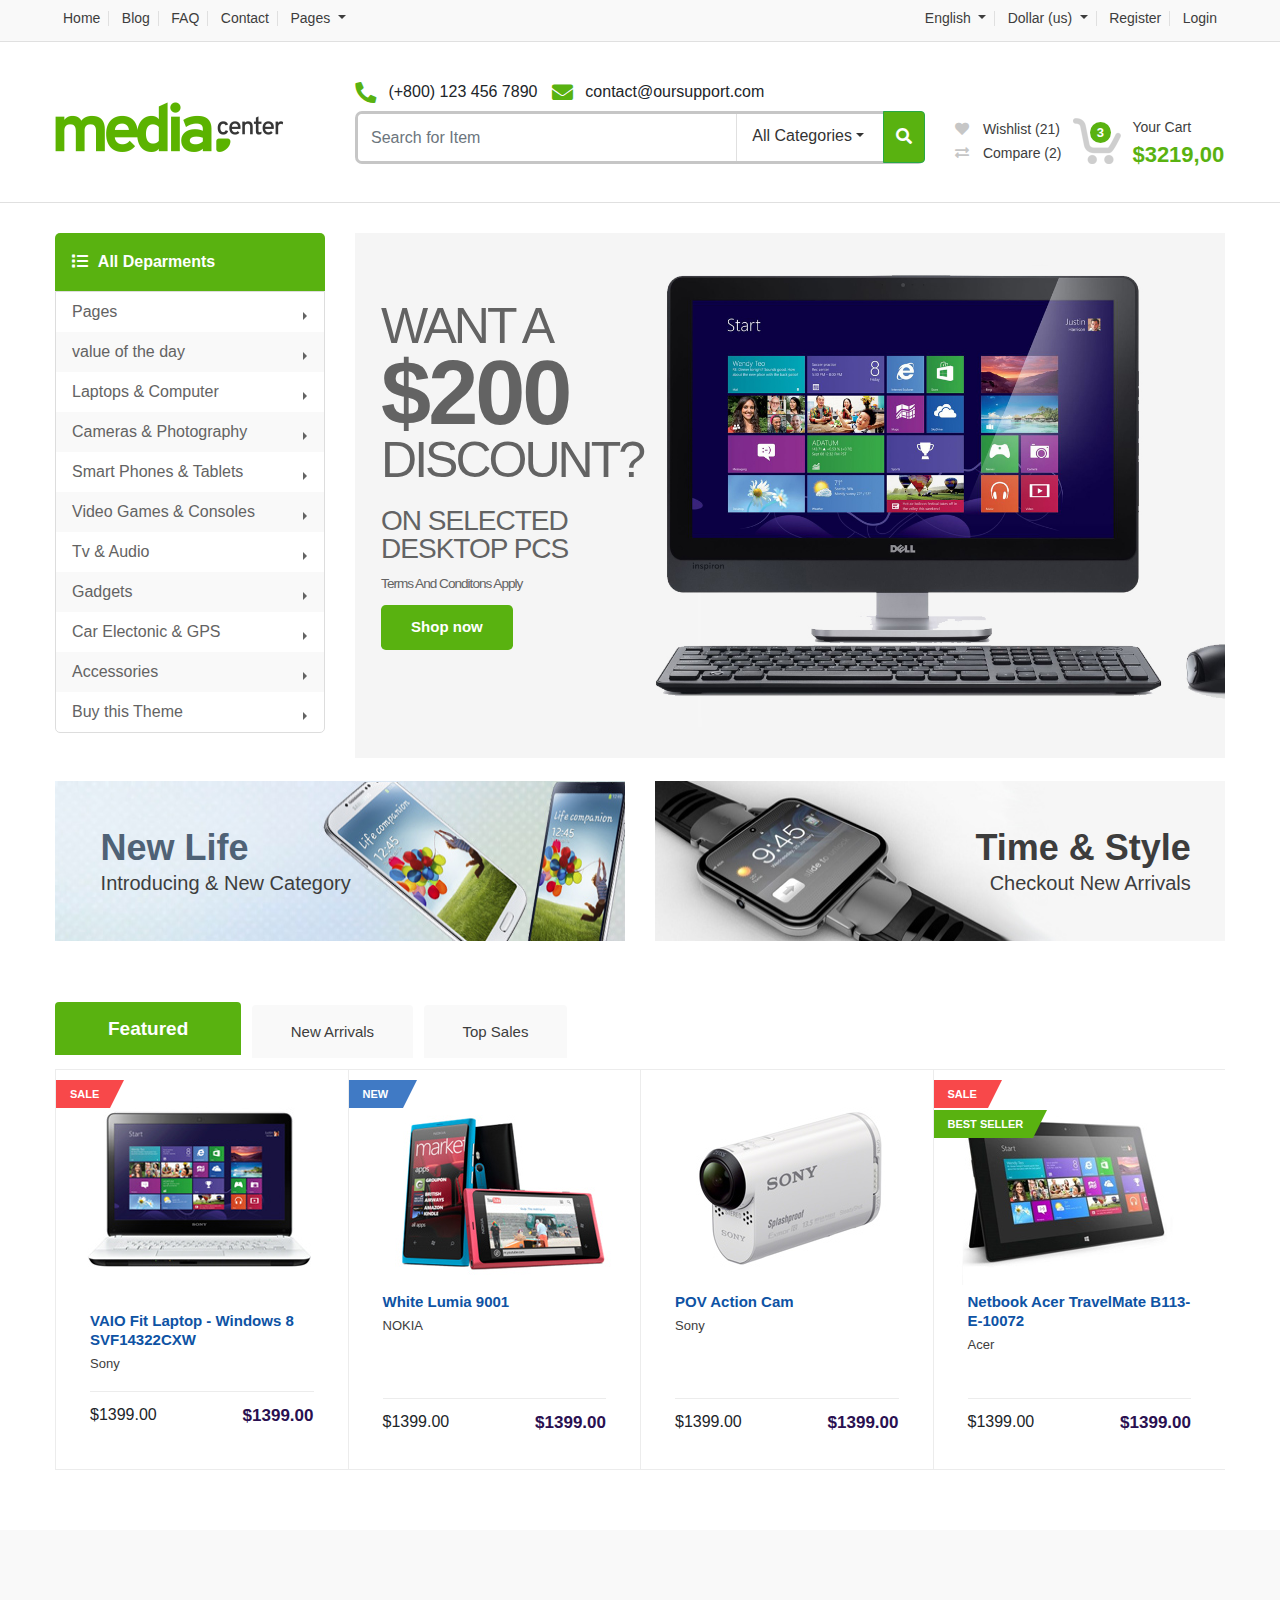
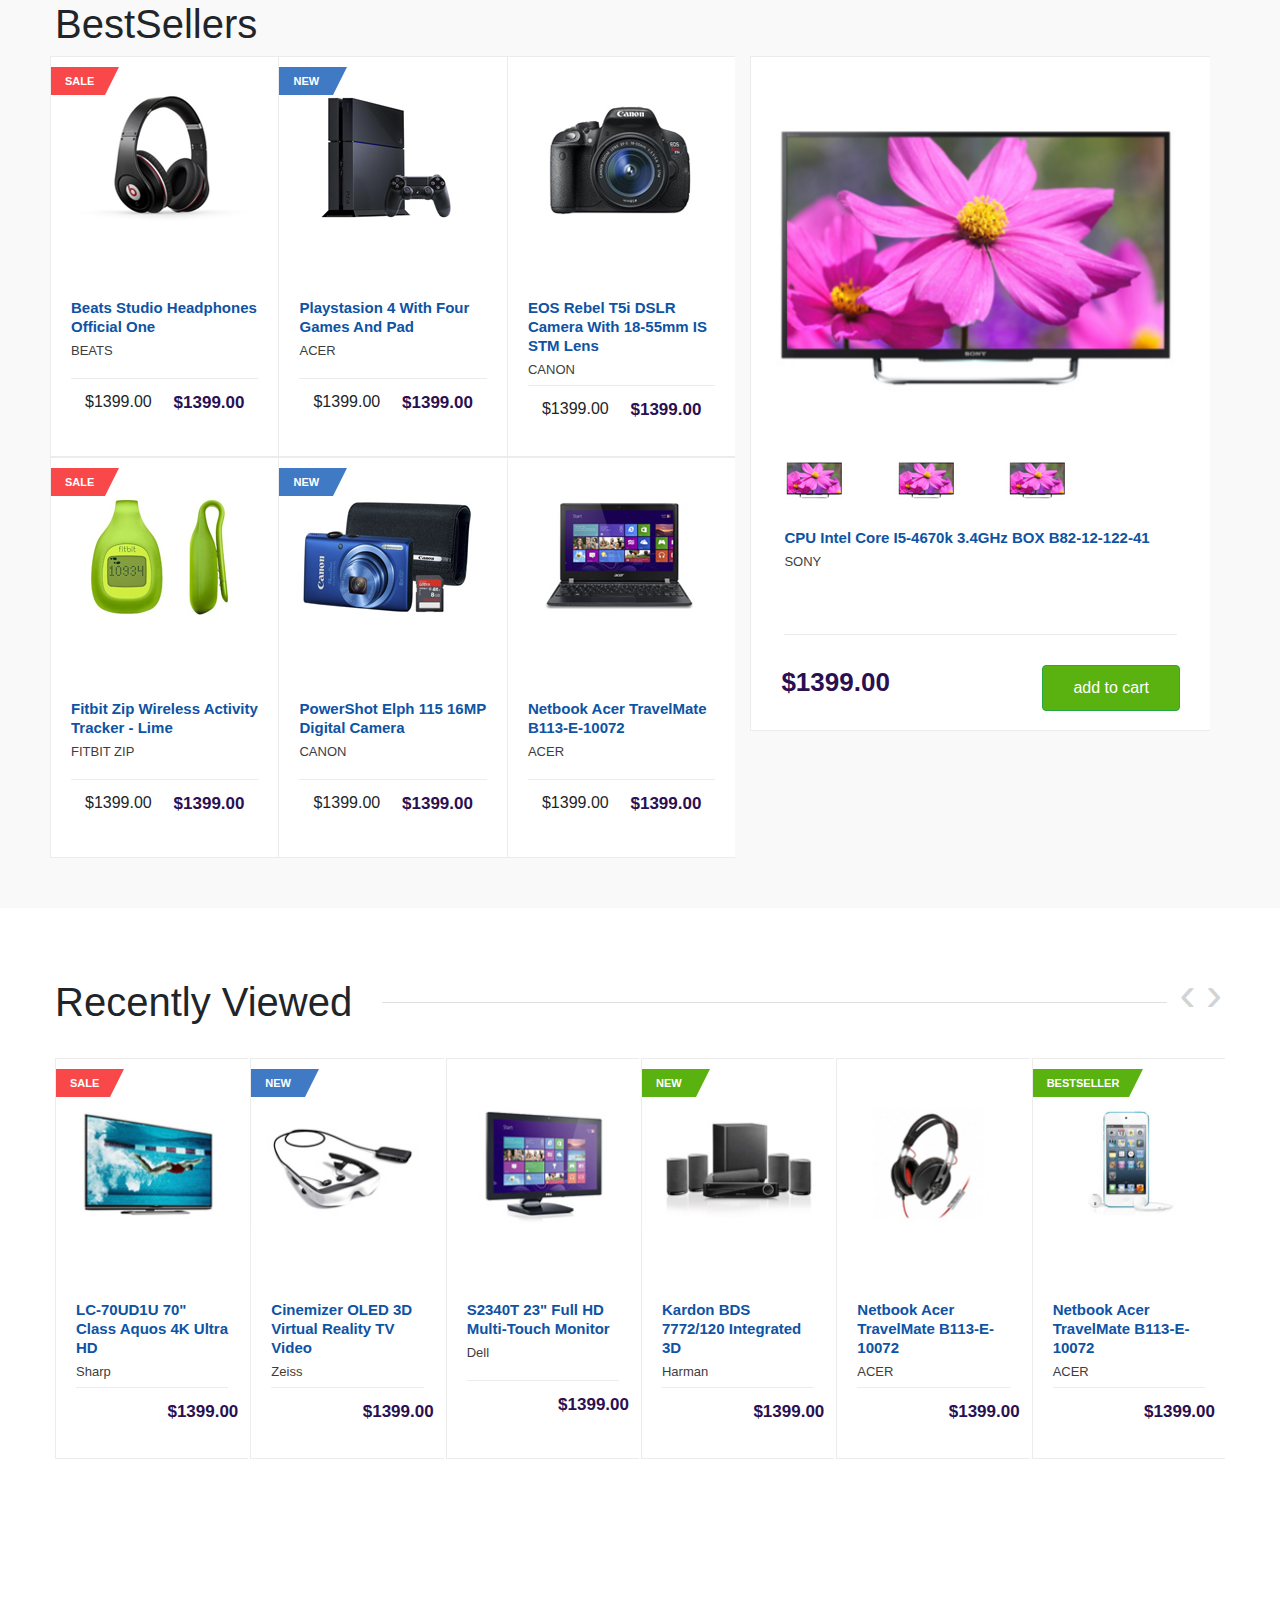
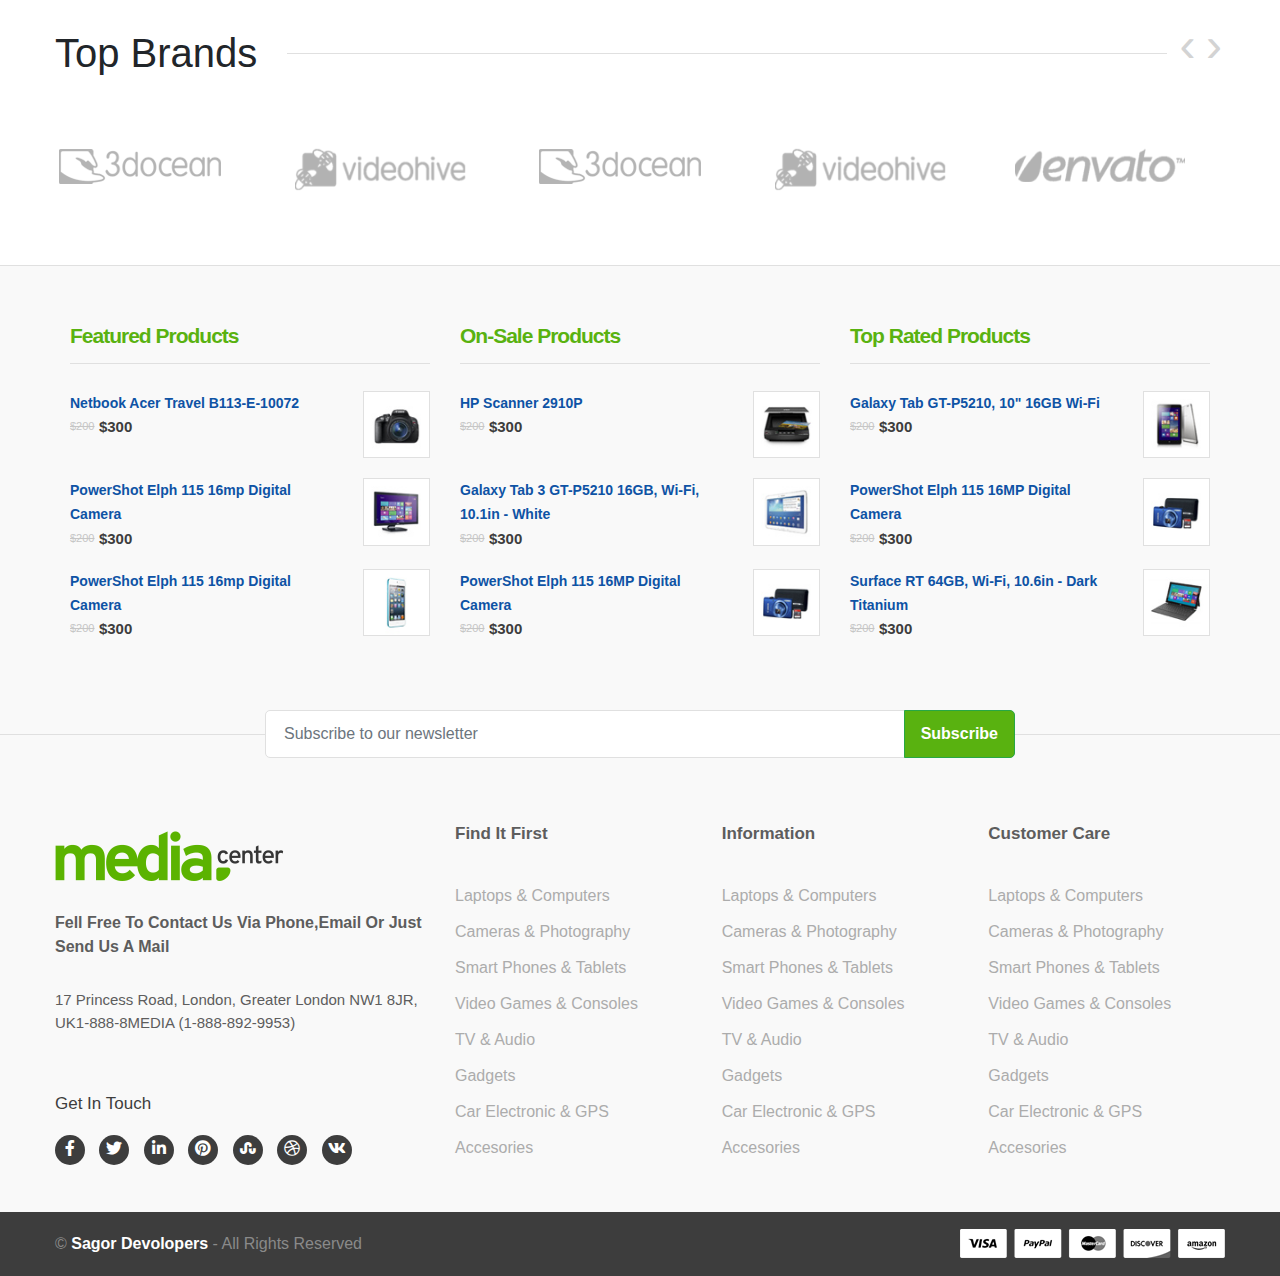
==== commit f4614a84: "updated: responsive bug fix" ====
--- a/index.html
+++ b/index.html
@@ -22,7 +22,7 @@
 
 <body>
 
-    <!-- topbar -->
+   <!-- topbar -->
     <div class="topbar">
         <div class="container">
             <div class="row">
@@ -37,7 +37,7 @@
                                     <a class="nav-link" href="#">Blog</a>
                                 </li>
                                 <li class="nav-item">
-                                    <a class="nav-link" href="freequently.html">FAQ</a>
+                                    <a class="nav-link" href="#">FAQ</a>
                                 </li>
                                 <li class="nav-item">
                                     <a class="nav-link" href="contact.html">Contact</a>
@@ -48,9 +48,9 @@
                                     </a>
                                     <div class="dropdown-menu" aria-labelledby="navbarDropdown">
                                         <a class="dropdown-item" href="index.html">Home</a>
-                                        <a class="dropdown-item" href="category.html">Category </a>
-                                        <a class="dropdown-item" href="terms.html">Terms and Conditons</a>
-                                        <a class="dropdown-item" href="about.html">About Us </a>
+                                        <a class="dropdown-item" href="#">Category </a>
+                                        <a class="dropdown-item" href="#">Terms and Conditons</a>
+                                        <a class="dropdown-item" href="#">About Us </a>
                                     </div>
                                 </li>
                             </ul>
@@ -58,10 +58,10 @@
                     </nav>
                 </div>
 
-                <div class="col-md-6">
+                <div class="col-md-6 ">
                     <nav class="navbar navbar-expand-lg ">
-                        <div class="collapse navbar-collapse" id="navbarSupportedContent">
-                            <ul class="navbar-nav animate-dropdown">
+                        <div class="navbar-right collapse navbar-collapse" id="navbarSupportedContent">
+                            <ul class=" navbar-nav f-right animate-dropdown">
                                 <li class="nav-item dropdown">
                                     <a class="nav-link dropdown-toggle" href="#" role="button" data-toggle="dropdown">
                                         English
@@ -98,7 +98,6 @@
             </div>
         </div>
     </div>
-
     <!-- header -->
 
     <header class="site-header">
@@ -249,8 +248,8 @@
     <section class="menu-banner">
         <div class="container">
             <div class="row">
-                <div class="col-md-3 col-sm-4">
-                    <div class="side-menu animate-dropdown">
+                <div class="col-lg-3 col-md-12 col-sm-12 side-menu-holder">
+                    <div class="side-menu   animate-dropdown">
                         <div class="head"><i class="fas fa-list"></i> All Deparments</div>
                         <nav class="megamenu-horizontal">
                             <ul class="menu">
@@ -376,17 +375,12 @@
 
                                             </div>
                                         </li>
-
-
                                     </ul>
-
                                 </li>
 
                                 <li class="nav-item dropdown">
                                     <a href="#" class="nav-link dropdown-toggle" data-toggle="dropdown" aria-hospopup="true" aria-expanded="false">Cameras & Photography</a>
-
                                     <ul class="dropdown-menu">
-
                                         <li>
                                             <div class="row">
                                                 <div class="col-md-4">
@@ -402,7 +396,6 @@
                                                         <li><a href="#">Motherboard &amp; CPU Combos</a></li>
                                                         <li><a href="#">Motherboard Components &amp; Accs</a></li>
                                                     </ul>
-
                                                 </div>
                                                 <div class="col-md-4">
                                                     <ul>
@@ -412,22 +405,14 @@
                                                         <li><a href="#">Video Capture &amp; TV Tuner Cards</a></li>
                                                         <li><a href="#">Other</a></li>
                                                     </ul>
-
-                                                </div>
-
+                                                </div>
                                             </div>
                                         </li>
-
-
                                     </ul>
-
-                                </li>
-
+                                </li>
                                 <li class="nav-item dropdown">
                                     <a href="#" class="nav-link dropdown-toggle" data-toggle="dropdown" aria-hospopup="true" aria-expanded="false">Smart Phones & Tablets </a>
-
                                     <ul class="dropdown-menu">
-
                                         <li>
                                             <div class="row">
                                                 <div class="col-md-4">
@@ -453,22 +438,15 @@
                                                         <li><a href="#">Video Capture &amp; TV Tuner Cards</a></li>
                                                         <li><a href="#">Other</a></li>
                                                     </ul>
-
-                                                </div>
-
+                                                </div>
                                             </div>
                                         </li>
-
-
                                     </ul>
-
                                 </li>
 
                                 <li class="nav-item dropdown">
                                     <a href="#" class="nav-link dropdown-toggle" data-toggle="dropdown" aria-hospopup="true" aria-expanded="false">Video Games & Consoles </a>
-
                                     <ul class="dropdown-menu">
-
                                         <li>
                                             <div class="row">
                                                 <div class="col-md-4">
@@ -494,22 +472,14 @@
                                                         <li><a href="#">Video Capture &amp; TV Tuner Cards</a></li>
                                                         <li><a href="#">Other</a></li>
                                                     </ul>
-
-                                                </div>
-
+                                                </div>
                                             </div>
                                         </li>
-
-
                                     </ul>
-
-                                </li>
-
+                                </li>
                                 <li class="nav-item dropdown">
                                     <a href="#" class="nav-link dropdown-toggle" data-toggle="dropdown" aria-hospopup="true" aria-expanded="false">Tv & Audio</a>
-
                                     <ul class="dropdown-menu">
-
                                         <li>
                                             <div class="row">
                                                 <div class="col-md-4">
@@ -535,22 +505,15 @@
                                                         <li><a href="#">Video Capture &amp; TV Tuner Cards</a></li>
                                                         <li><a href="#">Other</a></li>
                                                     </ul>
-
-                                                </div>
-
+                                                </div>
                                             </div>
                                         </li>
-
-
                                     </ul>
-
                                 </li>
 
                                 <li class="nav-item dropdown">
                                     <a href="#" class="nav-link dropdown-toggle" data-toggle="dropdown" aria-hospopup="true" aria-expanded="false">Gadgets</a>
-
                                     <ul class="dropdown-menu">
-
                                         <li>
                                             <div class="row">
                                                 <div class="col-md-4">
@@ -566,7 +529,6 @@
                                                         <li><a href="#">Motherboard &amp; CPU Combos</a></li>
                                                         <li><a href="#">Motherboard Components &amp; Accs</a></li>
                                                     </ul>
-
                                                 </div>
                                                 <div class="col-md-4">
                                                     <ul>
@@ -576,15 +538,10 @@
                                                         <li><a href="#">Video Capture &amp; TV Tuner Cards</a></li>
                                                         <li><a href="#">Other</a></li>
                                                     </ul>
-
-                                                </div>
-
+                                                </div>
                                             </div>
                                         </li>
-
-
                                     </ul>
-
                                 </li>
 
                                 <li class="nav-item dropdown">
@@ -677,11 +634,9 @@
                         </nav>
                     </div>
                 </div>
-
-
-                <div class="col-md-9 col-sm-8">
+                <div class=" col-lg-9 col-md-12 col-sm-12">
                     <div class="owl-carousel owl-theme" id="banner-slider">
-                        <div class="banner" style="background: url(img/slides/slider01.jpg);">
+                        <div class="banner" style="background: url(img/slider03.jpg);">
                             <div class="captions">
                                 <div class="text1">
                                     want a <span class="big"><span class="sign">$</span>200 </span>Discount?
@@ -692,7 +647,7 @@
                             </div>
                         </div>
 
-                        <div class="banner" style="background: url(img/slides/slider03.jpg);">
+                        <div class="banner" style="background: url(img/slider01.jpg);">
                             <div class="captions">
                                 <div class="text1">
                                     save up to a <span class="big"><span class="sign">$</span>400 </span>Discount?
@@ -702,20 +657,14 @@
                                 <div class="btn-holder"> <a href="#" class="btn btn-success btn-lg"> Shop now </a></div>
                             </div>
                         </div>
-
-
-                    </div>
-
-
+                    </div>
                 </div>
-
             </div>
         </div>
     </section>
 
 
     <!-- banner-holder  -->
-
     <section class="banner-holder">
         <div class="container">
             <div class="row">
@@ -739,9 +688,6 @@
                         <img src="img/banner-02.jpg" alt="" />
                     </div>
                 </div>
-
-
-
             </div>
         </div>
     </section>
@@ -766,7 +712,7 @@
 
                 <div class="tab-pane fade show active" id="featured">
                     <div class="row">
-                        <div class="col-sm-6 col-md-3 product-item-holder ">
+                        <div class="col-sm-12 col-md-4 col-lg-3  product-item-holder ">
                             <div class="product">
                                 <div class="ribbon red"><span>sale</span></div>
                                 <div class="image">
@@ -797,7 +743,7 @@
                             </div>
                         </div>
 
-                        <div class="col-sm-6 col-md-3 product-item-holder">
+                        <div class="col-sm-12 col-md-4 col-lg-3  product-item-holder">
 
                             <div class="product">
                                 <div class="ribbon blue"><span>new</span></div>
@@ -829,7 +775,7 @@
                             </div>
                         </div>
 
-                        <div class="col-sm-6 col-md-3 product-item-holder">
+                        <div class="col-sm-12 col-md-4 col-lg-3  product-item-holder">
 
                             <div class="product">
 
@@ -861,7 +807,7 @@
                             </div>
                         </div>
 
-                        <div class="col-sm-6 col-md-3 product-item-holder">
+                        <div class="col-sm-12 col-md-4 col-lg-3  product-item-holder">
 
                             <div class="product">
                                 <div class="ribbon red"><span>sale</span></div>
@@ -898,7 +844,7 @@
 
                 <div class="tab-pane " id="new-arrivals">
                     <div class="row">
-                        <div class="col-sm-6 col-md-3 product-item-holder">
+                        <div class="col-sm-6 col-md-4 col-lg-3  product-item-holder">
                             <div class="product">
                                 <div class="ribbon red"><span>sale</span></div>
                                 <div class="ribbon green"><span>Best Seller</span></div>
@@ -930,7 +876,7 @@
                             </div>
                         </div>
 
-                        <div class="col-sm-6 col-md-3 product-item-holder">
+                        <div class="col-sm-6 col-md-4 col-lg-3  product-item-holder">
                             <div class="product">
 
                                 <div class="image">
@@ -961,7 +907,7 @@
                             </div>
                         </div>
 
-                        <div class="col-sm-6 col-md-3 product-item-holder">
+                        <div class="col-sm-6 col-md-4 col-lg-3  product-item-holder">
                             <div class="product">
                                 <div class="ribbon blue"><span>new</span></div>
                                 <div class="image">
@@ -992,7 +938,7 @@
                             </div>
                         </div>
 
-                        <div class="col-sm-6 col-md-3 product-item-holder">
+                        <div class="col-sm-6 col-md-4 col-lg-3  product-item-holder">
                             <div class="product">
                                 <div class="ribbon red"><span>sale</span></div>
                                 <div class="image">
@@ -1028,7 +974,7 @@
 
                 <div class="tab-pane " id="top-sales">
                     <div class="row">
-                        <div class="col-sm-6 col-md-3 product-item-holder ">
+                        <div class="col-sm-6 col-md-4 col-lg-3  product-item-holder ">
                             <div class="product">
                                 <div class="ribbon red"><span>sale</span></div>
                                 <div class="ribbon green"><span>Best Seller</span></div>
@@ -1058,7 +1004,7 @@
                             </div>
                         </div>
 
-                        <div class="col-sm-6 col-md-3 product-item-holder">
+                        <div class="col-sm-6 col-md-4 col-lg-3  product-item-holder">
                             <div class="product">
 
                                 <div class="image">
@@ -1089,7 +1035,7 @@
                             </div>
                         </div>
 
-                        <div class="col-sm-6 col-md-3 product-item-holder">
+                        <div class="col-sm-6 col-md-4 col-lg-3  product-item-holder">
 
                             <div class="product">
                                 <div class="ribbon red"><span>sale</span></div>
@@ -1121,7 +1067,7 @@
                             </div>
                         </div>
 
-                        <div class="col-sm-6 col-md-3 product-item-holder">
+                        <div class="col-sm-6 col-md-4 col-lg-3  product-item-holder">
                             <div class="product">
                                 <div class="ribbon blue"><span>new</span></div>
                                 <div class="image">
@@ -1168,8 +1114,7 @@
 
             <div class="products-grid smalls">
                 <div class="row">
-
-                    <div class="col-md-7">
+                    <div class="col-md-12 col-lg-7">
                         <div class="row">
                             <div class="col-sm-12 col-md-4 product-item-holder ">
 
@@ -1377,8 +1322,7 @@
 
                         </div>
                     </div>
-
-                    <div class="col-xs-12 col-sm-12 col-md-5">
+                    <div class="col-xs-12 col-sm-12 col-md-12 col-lg-5">
                         <div class="product-item-holder single-product-gallery">
                             <div class="product">
                                 <div class="owl-carousel owl-theme owl-loaded owl-drag" id="single-product-gallery-slider">
@@ -1415,8 +1359,6 @@
                             </div>
                         </div>
                     </div>
-
-
                 </div>
             </div>
         </div>
@@ -2149,8 +2091,8 @@
 
     <footer class="site-footer">
         <div class="container">
-            <div class="row">
-                <div class="col-lg-4 ">
+            <div class="row no-margin">
+                <div class="col-lg-4 col-md-6">
                     <div class="widget">
                         <h2>Featured Products </h2>
                         <div class="widget-content">
@@ -2202,7 +2144,7 @@
                     </div>
                 </div>
 
-                <div class="col-lg-4 ">
+                <div class="col-lg-4 col-md-6 ">
                     <div class="widget">
                         <h2>On-Sale Products</h2>
                         <div class="widget-content">
@@ -2256,7 +2198,7 @@
                     </div>
                 </div>
 
-                <div class="col-lg-4 ">
+                <div class="col-lg-4 col-md-6">
                     <div class="widget">
                         <h2>Top Rated Products </h2>
                         <div class="widget-content">
@@ -2331,7 +2273,7 @@
         <div class="footer-links">
             <div class="container">
                 <div class="row">
-                    <div class="col-md-4">
+                    <div class="col-lg-4 col-md-12 col-sm-12">
                         <div class="contact-address">
                             <div class="footer-logo">
                                 <a href="index.html"><img src="img/log.png" alt="" /></a>
@@ -2356,9 +2298,9 @@
                         </div>
                     </div>
 
-                    <div class="col-md-8">
+                    <div class="col-lg-8 col-md-12">
                         <div class="row">
-                            <div class="col-sm-4">
+                            <div class="col-lg-4 col-md-4 col-sm-4">
                                 <div class="link-widget">
                                     <h3>Find It First</h3>
                                     <ul>
@@ -2373,7 +2315,7 @@
                                     </ul>
                                 </div>
                             </div>
-                            <div class="col-md-4">
+                            <div class="col-lg-4 col-md-4 col-sm-4">
                                 <div class="link-widget">
                                     <h3>Information</h3>
                                     <ul>
@@ -2388,7 +2330,7 @@
                                     </ul>
                                 </div>
                             </div>
-                            <div class="col-md-4">
+                            <div class="col-lg-4 col-md-4 col-sm-4">
                                 <div class="link-widget">
                                     <h3>Customer Care</h3>
                                     <ul>
--- a/css/style.css
+++ b/css/style.css
@@ -464,6 +464,7 @@
 
 .menu-banner {
     padding: 30px 0;
+    padding-bottom: 0px;
 }
 
 .side-menu .head {
@@ -618,19 +619,44 @@
 
 /* banner */
 
-#banner-slider .banner {
+/*#banner-slider .banner {
     padding: 30px;
     background-size: cover !important;
     background-repeat: no-repeat;
     min-height: 490px;
-}
+}*/
+/*#banner-slider .banner {
+    height: 525px;
+    background-color: #FFF;
+    background-position: center 55%;
+    background-size: cover;
+}*/
 
 
 #banner-slider .captions {
     padding-right: 20%;
     color: #636363;
     letter-spacing: -3px;
-}
+    padding-left: 3%;
+    padding-top: 7%;
+}
+
+#banner-slider .banner {
+    height: 525px;
+    background-color: #FFF!important;
+    background-position: center 55%!important;
+    background-size: cover!important;
+    position: relative;
+}
+/*
+
+
+#banner-slider .captions {
+    padding-right: 20%;
+    color: #636363;
+    letter-spacing: -3px;
+}
+*/
 
 #banner-slider .text1 {
     font-size: 50px;
@@ -669,18 +695,18 @@
     background: #f9f9f9 !important;
     line-height: inherit !important;
     position: absolute !important;
-    bottom: -30px !important;
-    padding: 10px;
+    bottom: -15px!important;
+    padding: 0px 5px 9px 5px;
     color: red !important;
     display: inline-block !important;
     color: red;
     border-radius: 3px !important;
     left: 50%;
-    margin-left: -35px;
     opacity: 0;
     -webkit-transition: .5s ease;
     transition: .5s ease;
-    margin-top: 10px;
+    -webkit-transform: translateX(-50%);
+    transform: translateX(-50%);
 }
 
 .owl-dots .owl-dot .active span,
@@ -702,12 +728,10 @@
 
 }
 
-
 #banner-slider:hover .owl-dots {
     opacity: 1;
     bottom: 0;
 }
-
 
 #banner-slider button:focus {
     outline: none;
@@ -741,13 +765,14 @@
     z-index: 200;
 }
 
-.banner-text  h1 {
+.banner-text h1 {
     color: #4F6276;
     font-weight: bold;
     font-size: 36px;
     line-height: 38px;
     margin: 0;
 }
+
 .banner-holder .banner .banner-text .tagline {
     font-weight: 100;
     color: #3d3d3d;
@@ -1214,9 +1239,6 @@
 
 .recently-view {
     padding: 70px 0 100px 0;
-
-
-
 }
 
 .recently-view .wish-compare {
@@ -1288,7 +1310,6 @@
     top: -45px;
 }
 
-
 .title-nav .nav-holder > span {
     color: #e0e0e0;
     font-size: 48px;
@@ -1298,17 +1319,13 @@
     cursor: pointer;
 }
 
-
-
 .title-nav .nav-holder > span:hover {
     color: #59B210 !important;
 }
 
-
 .title-nav .nav-holderss > span:hover {
     color: #59B210 !important;
 }
-
 
 .title-nav .nav-holders > span:hover {
     color: #59B210 !important;
@@ -1324,11 +1341,7 @@
     width: 95%;
     height: 1px;
     background: #e0e0e0;
-
-
-}
-
-
+}
 
 .title-nav .nav-holderss::before {
     content: "";
@@ -1342,8 +1355,6 @@
     background: #e0e0e0;
 }
 
-
-
 .title-nav .nav-holders::before {
     content: "";
     position: absolute;
@@ -1356,25 +1367,17 @@
     background: #e0e0e0;
 }
 
-
-
 .recently-view .products-grid.smalls .product-item-holder .prices {
     margin: 0 10px;
-
-}
-
-.owl-stage-outer {
-
-    padding-bottom: 70px !important;
-}
-
+}
+.recently-view .owl-stage-outer{
+    padding-bottom: 70px;
+}
 .recently-view .wish-compare i {
     margin-right: 5px;
 }
 
-
 /* Top Brands */
-
 .top-brands {
     padding-bottom: 70px;
 }
@@ -1382,13 +1385,9 @@
 .product-holder {
     margin-right: 40px;
     margin-top: 40px;
-
-
-}
-
+}
 
 #top-brands-main .owl-dots {
-
     line-height: inherit !important;
     position: absolute !important;
     bottom: -30px !important;
@@ -1411,7 +1410,6 @@
 }
 
 #top-brands-main.owl-carousel button.owl-dot {
-
     background: lightgray !important;
     color: inherit;
     border: none;
@@ -1429,8 +1427,6 @@
 }
 
 
-
-
 /* Footer */
 
 .site-footer {
@@ -1537,9 +1533,8 @@
     padding: 18px;
     color: #3D3D3D;
     width: 82%;
-    border-radius: 5px 0 0 5px;
+    border-radius: 5px!important;
     font-size: 16px;
-
 }
 
 .site-footer .newsletter button[type="submit"] {
@@ -1550,6 +1545,15 @@
     font-weight: bold;
 }
 
+.no-margin{
+    margin: 0!important;
+    padding: 0!important;
+}
+
+.no-margin-left {
+    margin-left: 0!important;
+    padding-left: 0!important;
+}
 
 .site-footer .contact-info {
     text-transform: capitalize;
@@ -1594,6 +1598,7 @@
     transition: .3s ease;
     line-height: 28px;
 }
+
 .regular-bold {
     font-weight: bold;
     color: #5d5d5d;
@@ -1816,6 +1821,7 @@
     margin-top: 0px;
     font-size: 18px;
 }
+
 .widget2 {
     padding: 20px 40px;
     border: 1px solid #e0e0e0;
@@ -1827,17 +1833,21 @@
     color: #686868;
     font-size: 13px;
 }
+
 .dropdown-menu {
-    position: absolute!important;
-}
+    position: absolute !important;
+}
+
 .top-brands-img img {
-    width: auto!important;
-    display: inline-block!important;
-}
+    width: auto !important;
+    display: inline-block !important;
+}
+
 .top-brands-img {
-    margin: 0 auto!important;
+    margin: 0 auto !important;
     text-align: center;
 }
+
 /* ======== Special Offers ======== */
 
 .special-offers {
@@ -1917,7 +1927,6 @@
 }
 
 .content-area .owl-stage-outer {
-
     padding-bottom: 80px !important;
 }
 
@@ -2511,6 +2520,7 @@
     padding-bottom: 60px;
 
 }
+
 .partner-img {
     margin: auto;
     text-align: center;
@@ -2541,6 +2551,7 @@
     border: 0 none !important;
     border-radius: 0 !important;
 }
+
 .filter-shop p {
     font-weight: 400;
     font-size: 14px;
@@ -2548,12 +2559,14 @@
     color: #333;
     font-style: normal;
 }
+
 .filter-shop p input {
     outline: none;
     border: none;
     margin-top: 20px;
     color: #3d3d3d;
 }
+
 .filter-shop .ui-slider .ui-slider-handle:nth-of-type(2) {
     width: 15px !important;
     height: 15px;
@@ -2575,10 +2588,34 @@
 
 
 .product-item-holder.single-product-gallery > .product {
-	position: relative;
-}
-
-
-
-
-
+    position: relative;
+}
+
+
+
+.navbar .navbar-expand-lg .navbar-collapse {
+    display: block !important;
+}
+
+
+@media (min-width: 768px) {
+
+    .f-right {
+        float: right !important;
+    }
+
+}
+
+
+.f-right {
+    float: none;
+}
+
+
+@media (min-width: 992px) {
+    .navbar.navbar-expand-lg .navbar-collapse {
+        display: block !important;
+    }
+}
+
+
--- a/css/responsive.css
+++ b/css/responsive.css
@@ -43,11 +43,12 @@
         left: 15px;
         top: 47px;
     }
-
 }
 
 
 @media (min-width:768px) and (max-width: 991px) {
+
+
     .logo {
         margin-bottom: 15px;
     }
@@ -56,8 +57,34 @@
         margin-bottom: 15px;
     }
 
+    .site-header {
+        text-align: center;
+    }
+
+    .side-menu-holder {
+        width: 100% !important;
+        margin-bottom: 20px;
+    }
+
+    .side-menu .dropdown-menu {
+        min-width: 0%;
+        left: 0% !important;
+        top: 100% !important;
+        max-width: 100%;
+    }
+
+    .site-footer .social-icons li a {
+        margin-right: 4px;
+        margin-bottom: 5px;
+    }
+
     .banner-holder .banner {
         margin-bottom: 20px;
+    }
+
+    .side-menu .menu > li > a {
+        font-weight: 500;
+        font-size: 14px;
     }
 
     .products-grid.smalls .product .hover-area .add-cart-button a {
@@ -79,7 +106,6 @@
         margin: 0 -1px 0 15px;
     }
 
-
     .product-item-holder .body .title a {
         font-size: 14px;
     }
@@ -87,7 +113,6 @@
     .product-item-holder .body .title a {
         font-size: 14px;
     }
-
 
     .prices .price-prev {
         display: none;
@@ -97,20 +122,34 @@
         padding: 5px 11px !important;
     }
 
-    .newsletter form .input-group-append {
-        width: 20px;
-    }
-
-    .newsletter form {
-        width: 400px;
+
+
+    .regular-bold {
+        margin-bottom: 10px;
+    }
+
+    .contact-address {
+        margin-bottom: 30px;
+    }
+
+    .site-footer .link-widget h3 {
+        padding-bottom: 17px;
+    }
+
+    .site-footer .social-icons {
+        margin: 30px 0 0 0;
+    }
+
+    .newsletter {
+        margin: 30px 0;
     }
 
     .site-footer .widget .widget-content li a {
-        font-size: 13px;
+        font-size: 14px;
     }
 
     .site-footer .link-widget li a {
-        font-size: 13px;
+        font-size: 15px;
     }
 
     .site-footer .social-icons li {
@@ -140,7 +179,6 @@
         font-size: 13px;
         color: #434343;
     }
-
 
     .contact-info h3::after {
         content: "";
@@ -160,13 +198,7 @@
         margin-bottom: 30px;
     }
 
-
-
-
-
     .contact-point.input-group-lg .form-control {
-
-
         height: calc(2.875rem + 2px);
         padding: .5rem 1rem;
         font-size: 1.25rem;
@@ -177,15 +209,29 @@
 
     }
 
-
-
-
+    .recently-view {
+        padding: 70px 0 26px 0;
+    }
+
+    .title-nav .nav-holders::before {
+        width: 92%;
+    }
+
+    .title-nav .nav-holder::before {
+        width: 92%;
+    }
+
+    #best-sellers .col-xs-12.col-sm-12.col-md-12.col-lg-5 {
+        padding: 0 !important;
+    }
+
+    .product-item-holder {
+        border: 1px solid #ececec !important;
+    }
 }
 
 
 @media (min-width:480px) and (max-width: 767px) {
-
-
     .logo {
         text-align: center;
     }
@@ -196,10 +242,6 @@
         margin-top: 20px;
     }
 
-    .banner-holder {
-        margin: 0;
-    }
-
     #products-tab .nav-pills li a {
         font-size: 14px;
         padding: 14px 31px;
@@ -211,21 +253,17 @@
 
     .categories-filter {
         border-top: 1px solid #e0e0e0;
-        width: calc(100% - 43px);
-    }
-
+        width: calc(100% - 39px);
+    }
 
     .header-search button[type="submit"] {
         margin-top: 0px;
     }
-
 
     .banner-holder .banner {
         position: relative;
         overflow: hidden;
-        margin-bottom: 20px;
-    }
-
+    }
 
     .nav-pills li a.active {
         padding: 10px 30px;
@@ -239,7 +277,6 @@
     .title-nav .nav-holder::before {
         display: none;
     }
-
 
     .site-footer .link-widget h3 {
         margin-top: 30px;
@@ -262,7 +299,6 @@
         float: none !important;
     }
 
-
     .contact-info h3::after {
         content: "";
         background: #ececec;
@@ -278,12 +314,77 @@
         visibility: hidden;
     }
 
+
 }
 
 
 
 @media (max-width: 767px) {
-
+    #best-sellers .col-xs-12.col-sm-12.col-md-12.col-lg-5 {
+        padding: 0 !important;
+    }
+
+    .recently-view {
+        padding: 70px 0 26px 0;
+    }
+
+    .recently-view .owl-stage-outer {
+        padding-bottom: 30px !important;
+    }
+
+    .top-brands .title-nav {
+        margin-bottom: 0px;
+    }
+
+    .regular-bold {
+        margin-bottom: 10px;
+    }
+
+    .product-item-holder {
+        border: 1px solid #ececec !important;
+    }
+
+    .banner-holder {
+        margin: 23px 0 0 0;
+    }
+
+    #products-tab {
+        padding-top: 30px;
+        padding-bottom: 30px;
+    }
+
+    #banner-slider .captions {
+        background: rgba(255, 255, 255, 0.5);
+    }
+
+    .contact-address {
+        margin-bottom: 20px;
+    }
+
+    .site-footer .link-widget h3 {
+        padding-bottom: 17px;
+    }
+
+    .site-footer .social-icons {
+        margin: 30px 0 0 0;
+    }
+
+    .newsletter {
+        margin: 30px 0;
+    }
+
+    .site-footer .newsletter button[type="submit"] {
+        font-size: 16px;
+        height: auto;
+        border-radius: 5px;
+        font-weight: bold;
+        width: 100%;
+        margin: 0;
+    }
+
+    .site-footer .newsletter:before {
+        display: none;
+    }
 
     #banner-slider {
         padding-top: 30px;
@@ -298,12 +399,8 @@
     }
 
     .product-item-holder {
-        margin-bottom: 20px;
-    }
-
-    /*  #banner-slider .owl-dots {
-        bottom: 40px !important;
-    }*/
+        margin-bottom: 10px;
+    }
 
     ul.dropdown-menu.show {
         position: absolute !important;
@@ -322,20 +419,16 @@
     }
 
     .topbar .navbar-nav .nav-link {
-        padding: 0 3px;
-    }
-
-    /*
-    .input-group-append {
-        margin-left: 7px;
-    }
-*/
+        padding: 0 16px !important;
+        font-size: 12px !important;
+    }
+
+
 
     .title-nav .nav-holderss::before {
         display: none;
     }
 
-
     .heads {
 
         display: block;
@@ -345,8 +438,6 @@
         width: 100%;
         margin-top: 10px;
     }
-
-
 
     .heads3 {
         width: 100%;
@@ -488,6 +579,7 @@
         border-radius: 3px !important;
         padding-top: 7px;
         height: 100%;
+        margin: 0;
     }
 
     .site-footer .newsletter button[type="submit"] {
@@ -512,9 +604,17 @@
         padding: 70px 0 0px 0;
     }
 
- .top-brands {
-	padding-bottom: 30px;
+    #banner-slider .text1 {
+        font-size: 30px;
+    }
+
+ .captions {
+    position: absolute;
+    top: 11%;
+    left: 10%;
+    z-index: 100;
 }
+
 }
 
 
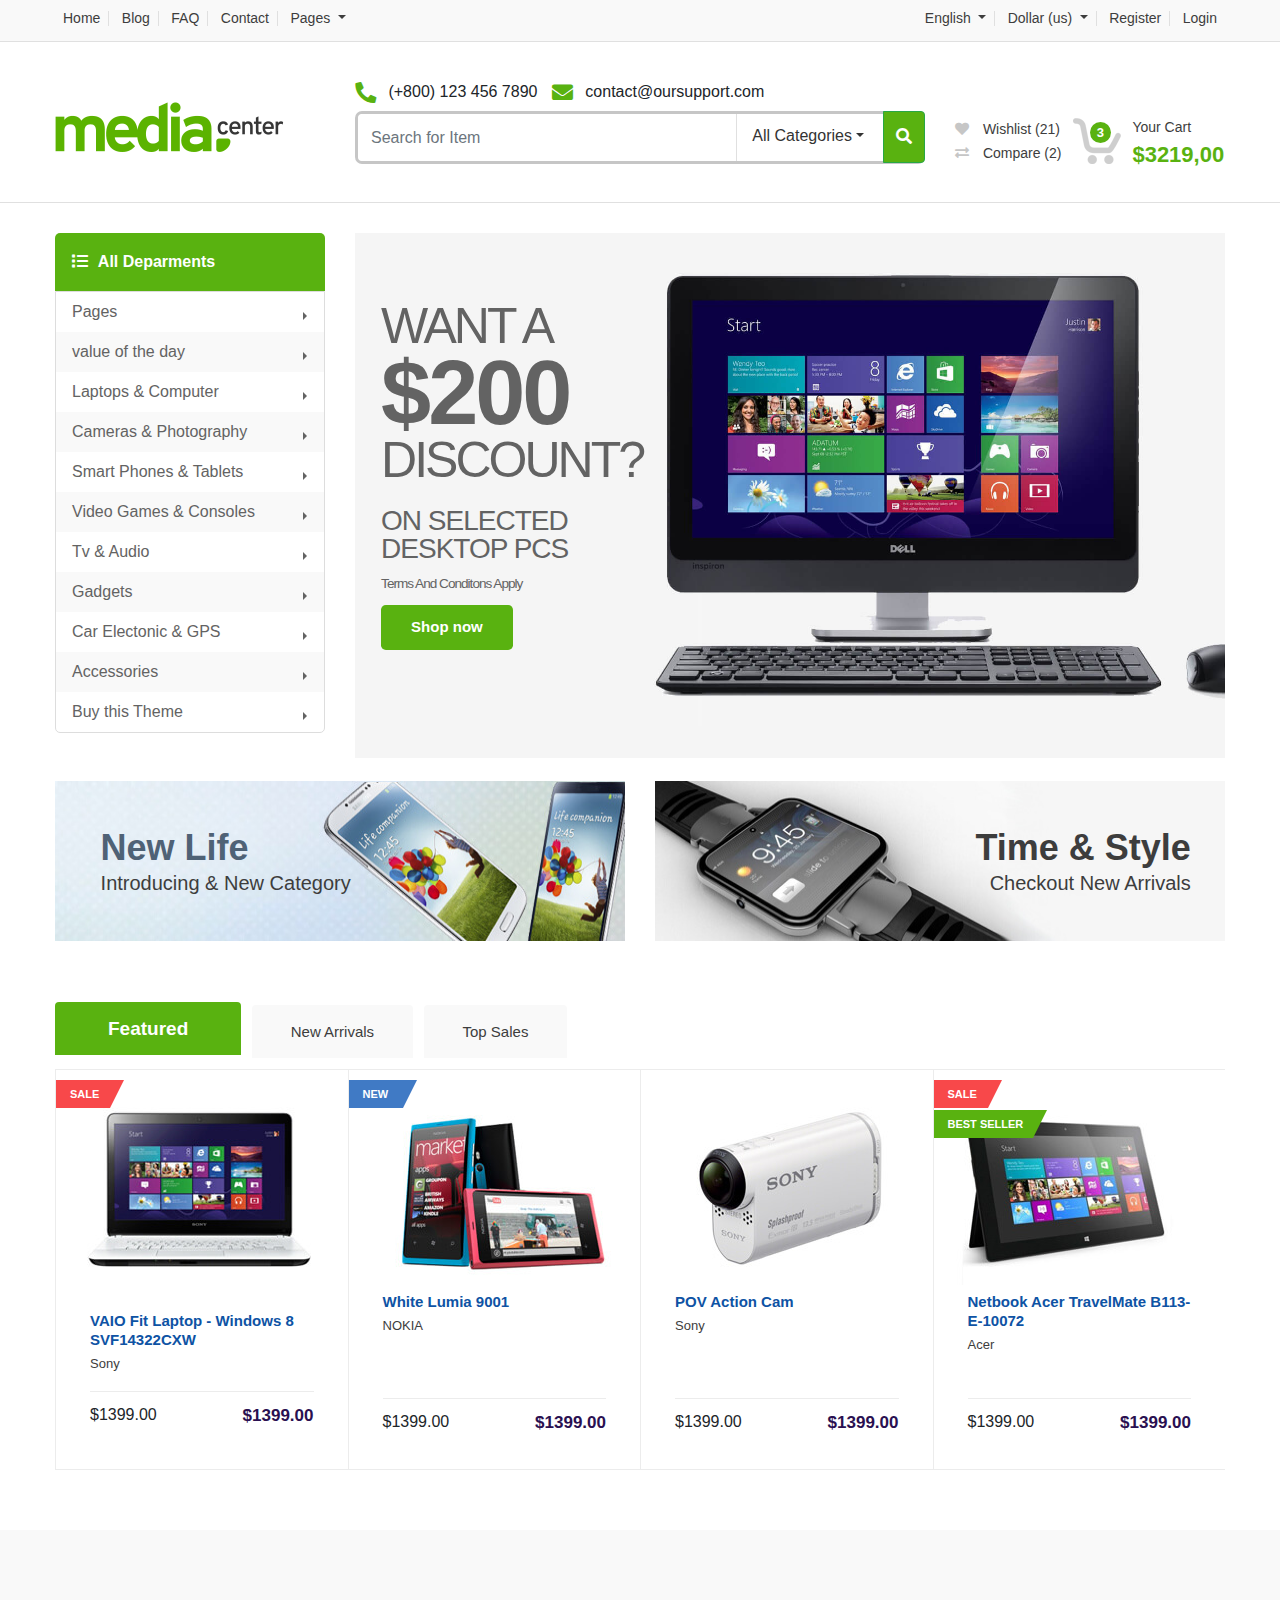
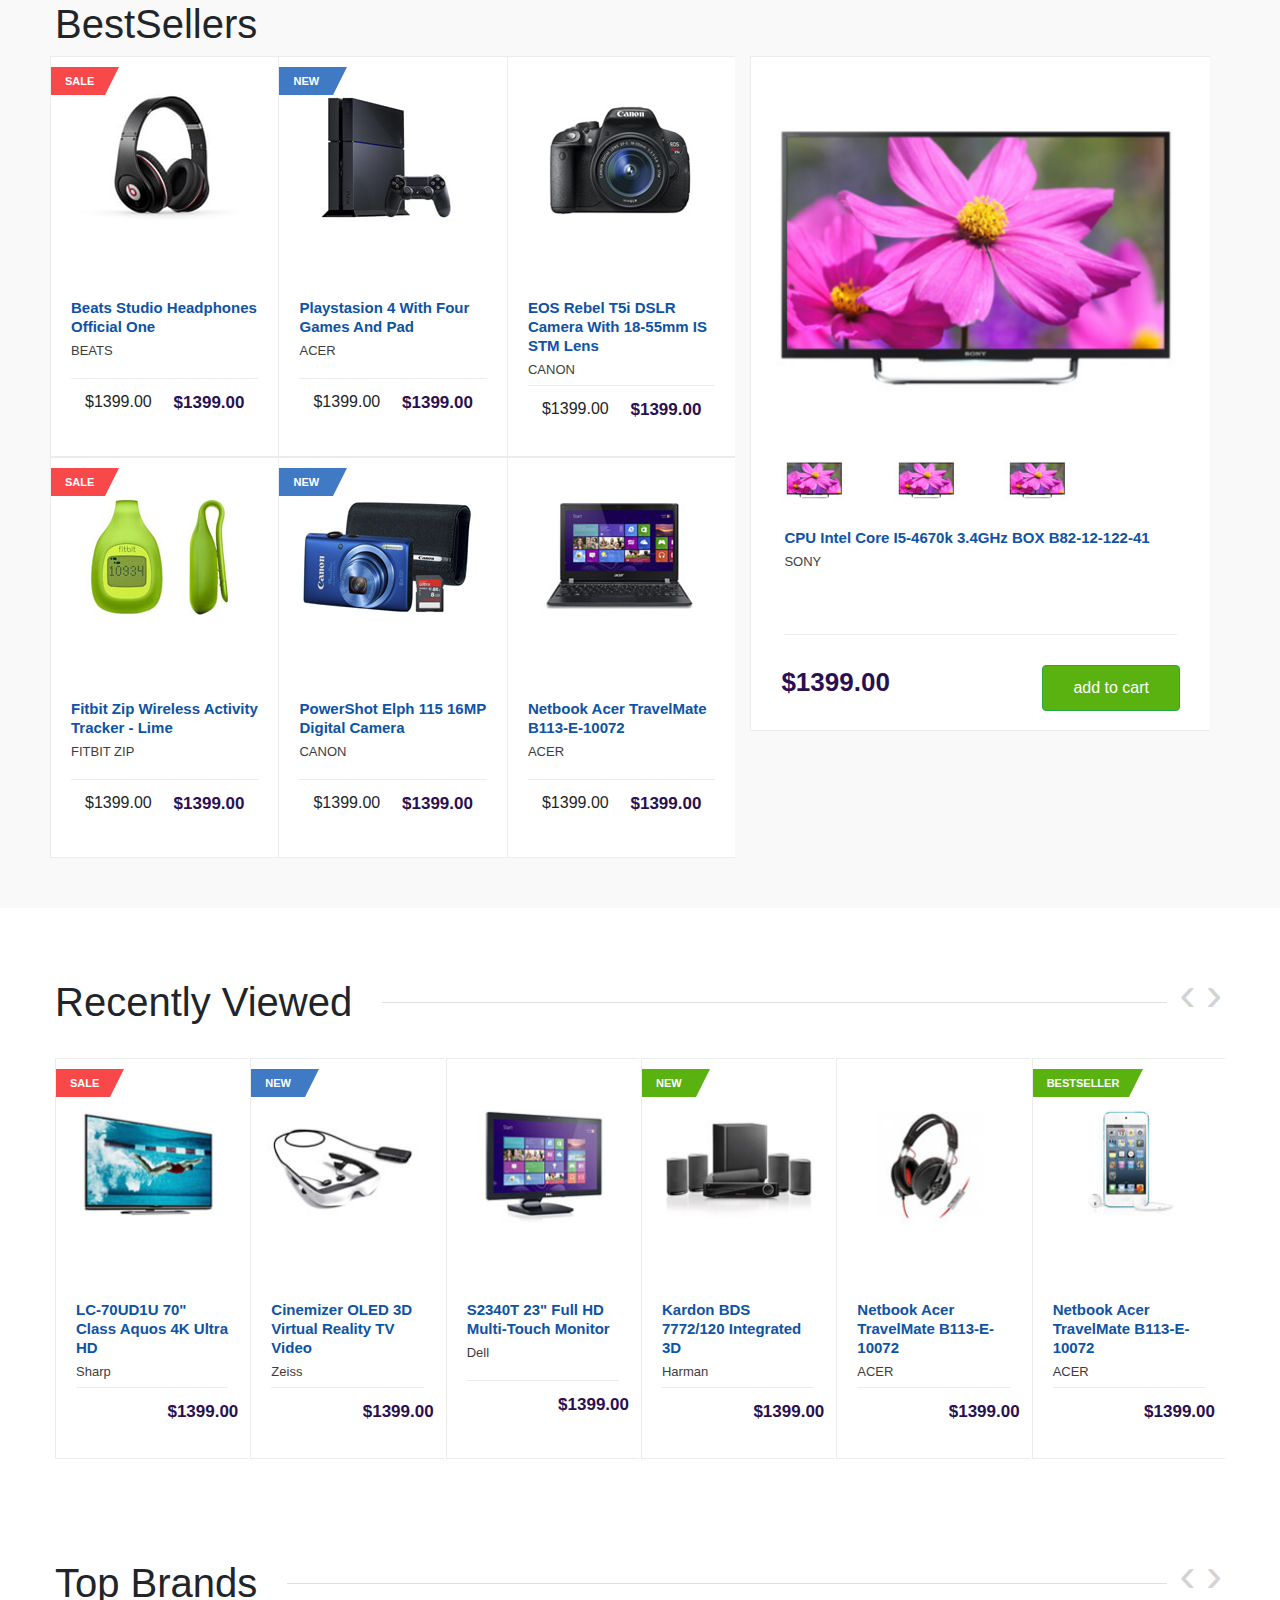
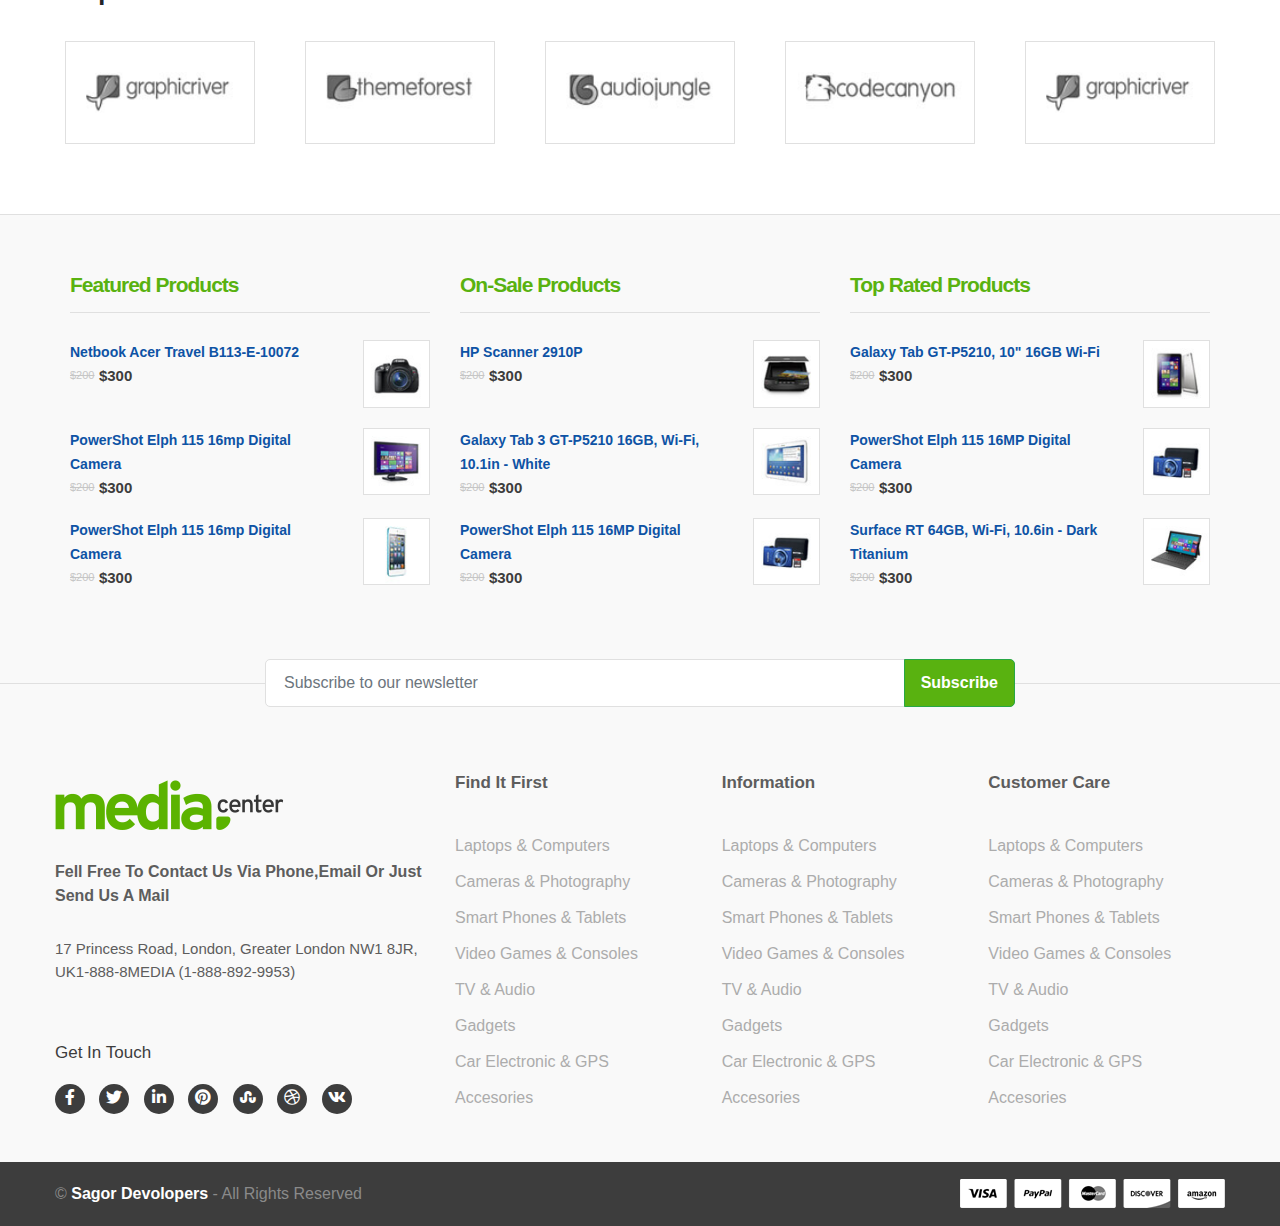
==== commit 0ed59e57: "update" ====
--- a/index.html
+++ b/index.html
@@ -22,7 +22,7 @@
 
 <body>
 
-   <!-- topbar -->
+    <!-- topbar -->
     <div class="topbar">
         <div class="container">
             <div class="row">
@@ -636,7 +636,7 @@
                 </div>
                 <div class=" col-lg-9 col-md-12 col-sm-12">
                     <div class="owl-carousel owl-theme" id="banner-slider">
-                        <div class="banner" style="background: url(img/slider03.jpg);">
+                        <div class="banner" style="background: url(img/slides/slider03.jpg);">
                             <div class="captions">
                                 <div class="text1">
                                     want a <span class="big"><span class="sign">$</span>200 </span>Discount?
@@ -647,7 +647,7 @@
                             </div>
                         </div>
 
-                        <div class="banner" style="background: url(img/slider01.jpg);">
+                        <div class="banner" style="background: url(img/slides/slider01.jpg);">
                             <div class="captions">
                                 <div class="text1">
                                     save up to a <span class="big"><span class="sign">$</span>400 </span>Discount?
@@ -2031,55 +2031,41 @@
             <div class="products-grid smalls">
                 <div id="top-brands-main" class="owl-carousel owl-theme ">
                     <div class="product-holder">
-                        <div class="top-brands-img">
-                            <img src="img/sponsor3.png" alt="" />
-                        </div>
+                        <a href="#">
+                            <img src="img/brand-01.jpg" alt="" />
+                        </a>
                     </div>
 
                     <div class="product-holder">
-                        <div class="top-brands-img">
-                            <img src="img/sponsor4.png" alt="" />
-                        </div>
+                        <a href="#">
+                            <img src="img/brand-02.jpg" alt="" />
+                        </a>
                     </div>
 
                     <div class="product-holder">
-                        <div class="top-brands-img">
-                            <img src="img/sponsor3.png" alt="" />
-                        </div>
+                        <a href="#">
+                            <img src="img/brand-03.jpg" alt="" />
+                        </a>
                     </div>
 
                     <div class="product-holder">
-                        <div class="top-brands-img">
-                            <img src="img/sponsor4.png" alt="" />
-                        </div>
-                    </div>
-
+                        <a href="#">
+                            <img src="img/brand-04.jpg" alt="" />
+                        </a>
+                    </div>
                     <div class="product-holder">
-                        <div class="top-brands-img">
-                            <img src="img/sponsor1.png" alt="" />
-                        </div>
+                        <a href="#">
+                            <img src="img/brand-01.jpg" alt="" />
+                        </a>
                     </div>
 
                     <div class="product-holder">
-                        <div class="top-brands-img">
-                            <img src="img/sponsor2.png" alt="" />
-                        </div>
-                    </div>
-
-                    <div class="product-holder">
-                        <div class="top-brands-img">
-                            <img src="img/sponsor3.png" alt="" />
-                        </div>
-                    </div>
-
-                    <div class="product-holder">
-                        <div class="top-brands-img">
-                            <img src="img/sponsor4.png" alt="" />
-                        </div>
+                        <a href="#">
+                            <img src="img/brand-02.jpg" alt="" />
+                        </a>
                     </div>
 
                 </div>
-
             </div>
         </div>
         </div>
--- a/css/style.css
+++ b/css/style.css
@@ -1238,7 +1238,7 @@
 /* Recently View */
 
 .recently-view {
-    padding: 70px 0 100px 0;
+    padding: 70px 0 30px 0;
 }
 
 .recently-view .wish-compare {
@@ -1383,8 +1383,20 @@
 }
 
 .product-holder {
-    margin-right: 40px;
-    margin-top: 40px;
+    text-align: center;
+    margin: 0 10px 0 10px;
+    max-width: 100%;
+}
+
+.product-holder  a {
+    padding: 30px 11px;
+    margin: 2px 0 0 0;
+    display: block;
+    border: 1px solid #e0e0e0;
+}
+ .product-holder  a img {
+    vertical-align: middle;
+    display: inline-block;
 }
 
 #top-brands-main .owl-dots {
--- a/css/responsive.css
+++ b/css/responsive.css
@@ -332,10 +332,6 @@
         padding-bottom: 30px !important;
     }
 
-    .top-brands .title-nav {
-        margin-bottom: 0px;
-    }
-
     .regular-bold {
         margin-bottom: 10px;
     }
@@ -345,7 +341,7 @@
     }
 
     .banner-holder {
-        margin: 23px 0 0 0;
+        margin: 40px 0 0 0;
     }
 
     #products-tab {
@@ -423,8 +419,6 @@
         font-size: 12px !important;
     }
 
-
-
     .title-nav .nav-holderss::before {
         display: none;
     }
@@ -468,20 +462,15 @@
         font-size: 18px;
     }
 
-
-
     .sidebar {
         width: 100%;
         display: block;
     }
 
-
     .recomended-products {
         width: 100%;
         display: block;
     }
-
-
 
     .gaming-text .gaming-style-2 {
         margin-left: 1px;
@@ -489,12 +478,9 @@
         text-align: center;
     }
 
-
     .gaming-text {
-
         padding: 0;
         background: transparent;
-
     }
 
     .gaming {
@@ -548,7 +534,6 @@
         font-size: 15px;
         font-weight: 500;
     }
-
 
     .title-nav .nav-holders::before {
         content: "";
@@ -608,12 +593,17 @@
         font-size: 30px;
     }
 
- .captions {
-    position: absolute;
-    top: 11%;
-    left: 10%;
-    z-index: 100;
-}
+    .captions {
+        position: absolute;
+        top: 11%;
+        left: 10%;
+        z-index: 100;
+    }
+
+    .recently-view .owl-stage-outer {
+        padding-bottom: 60px !important;
+    }
+
 
 }
 
